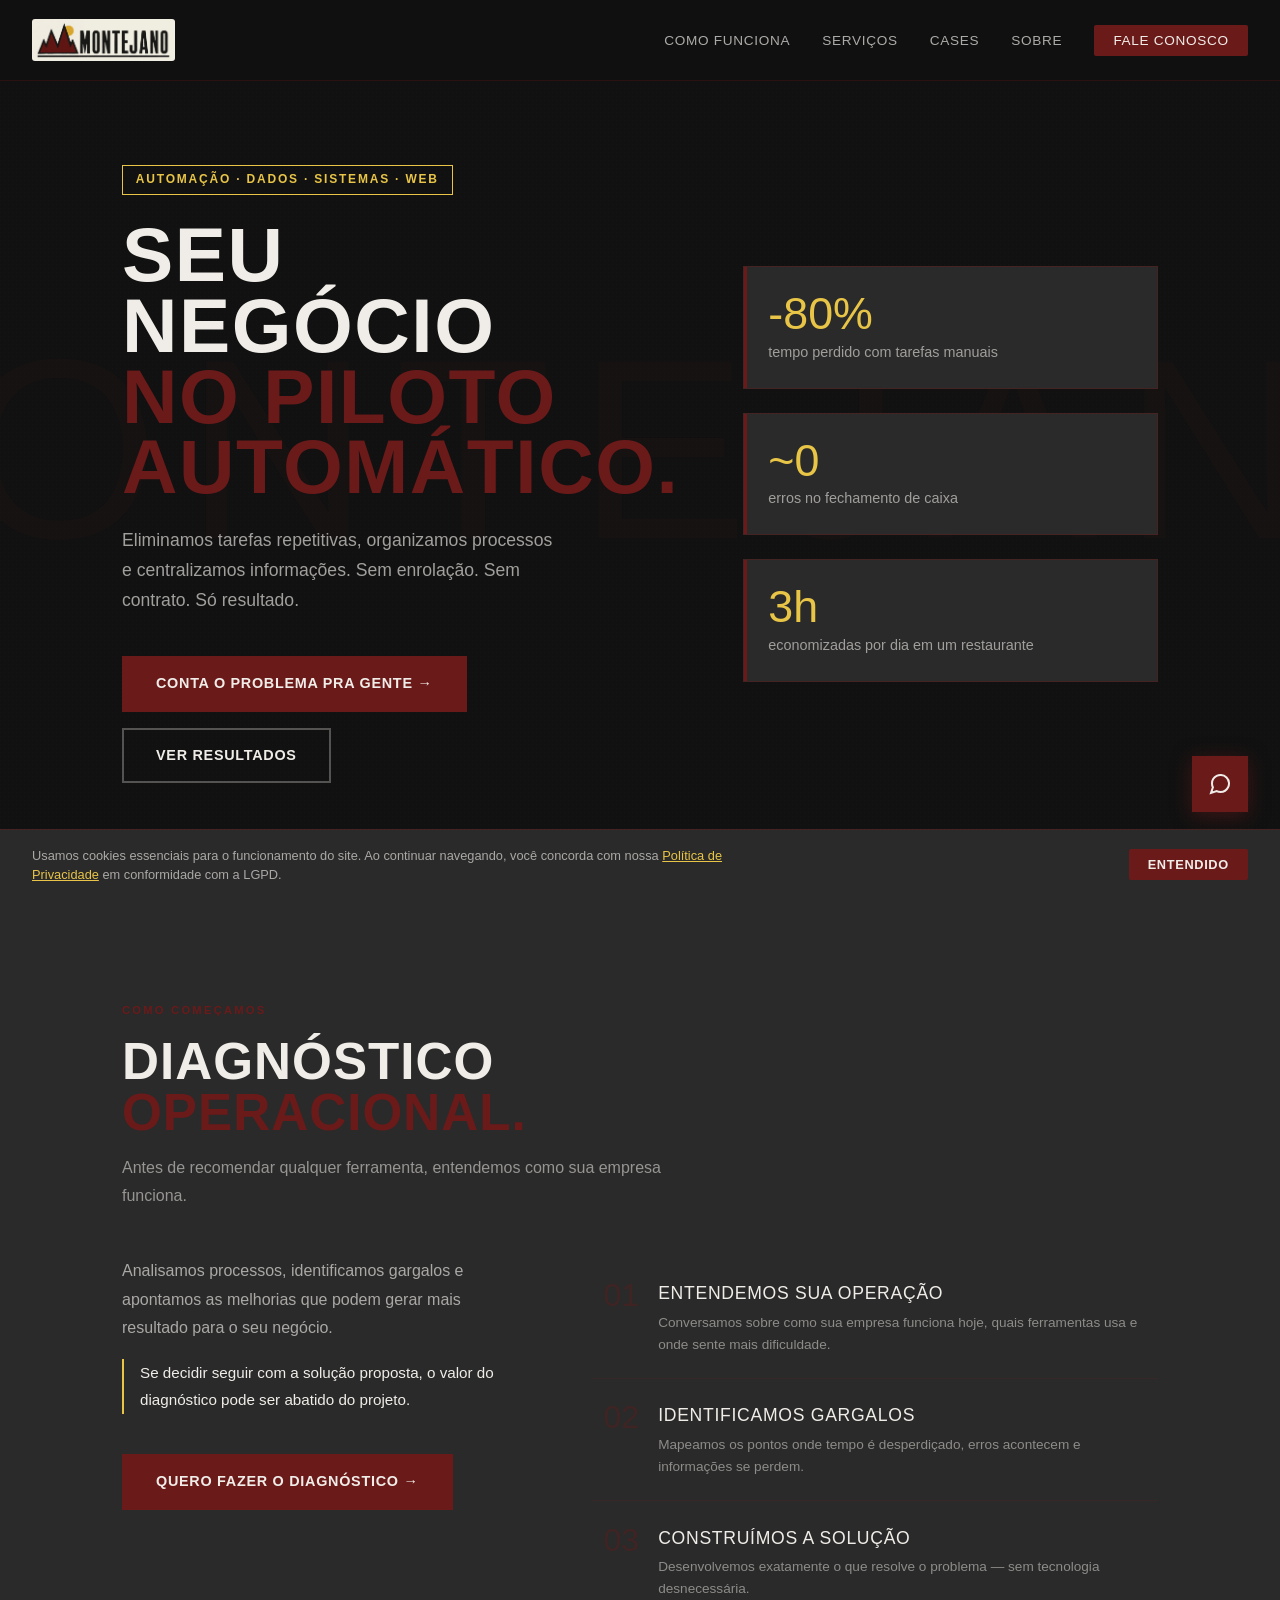
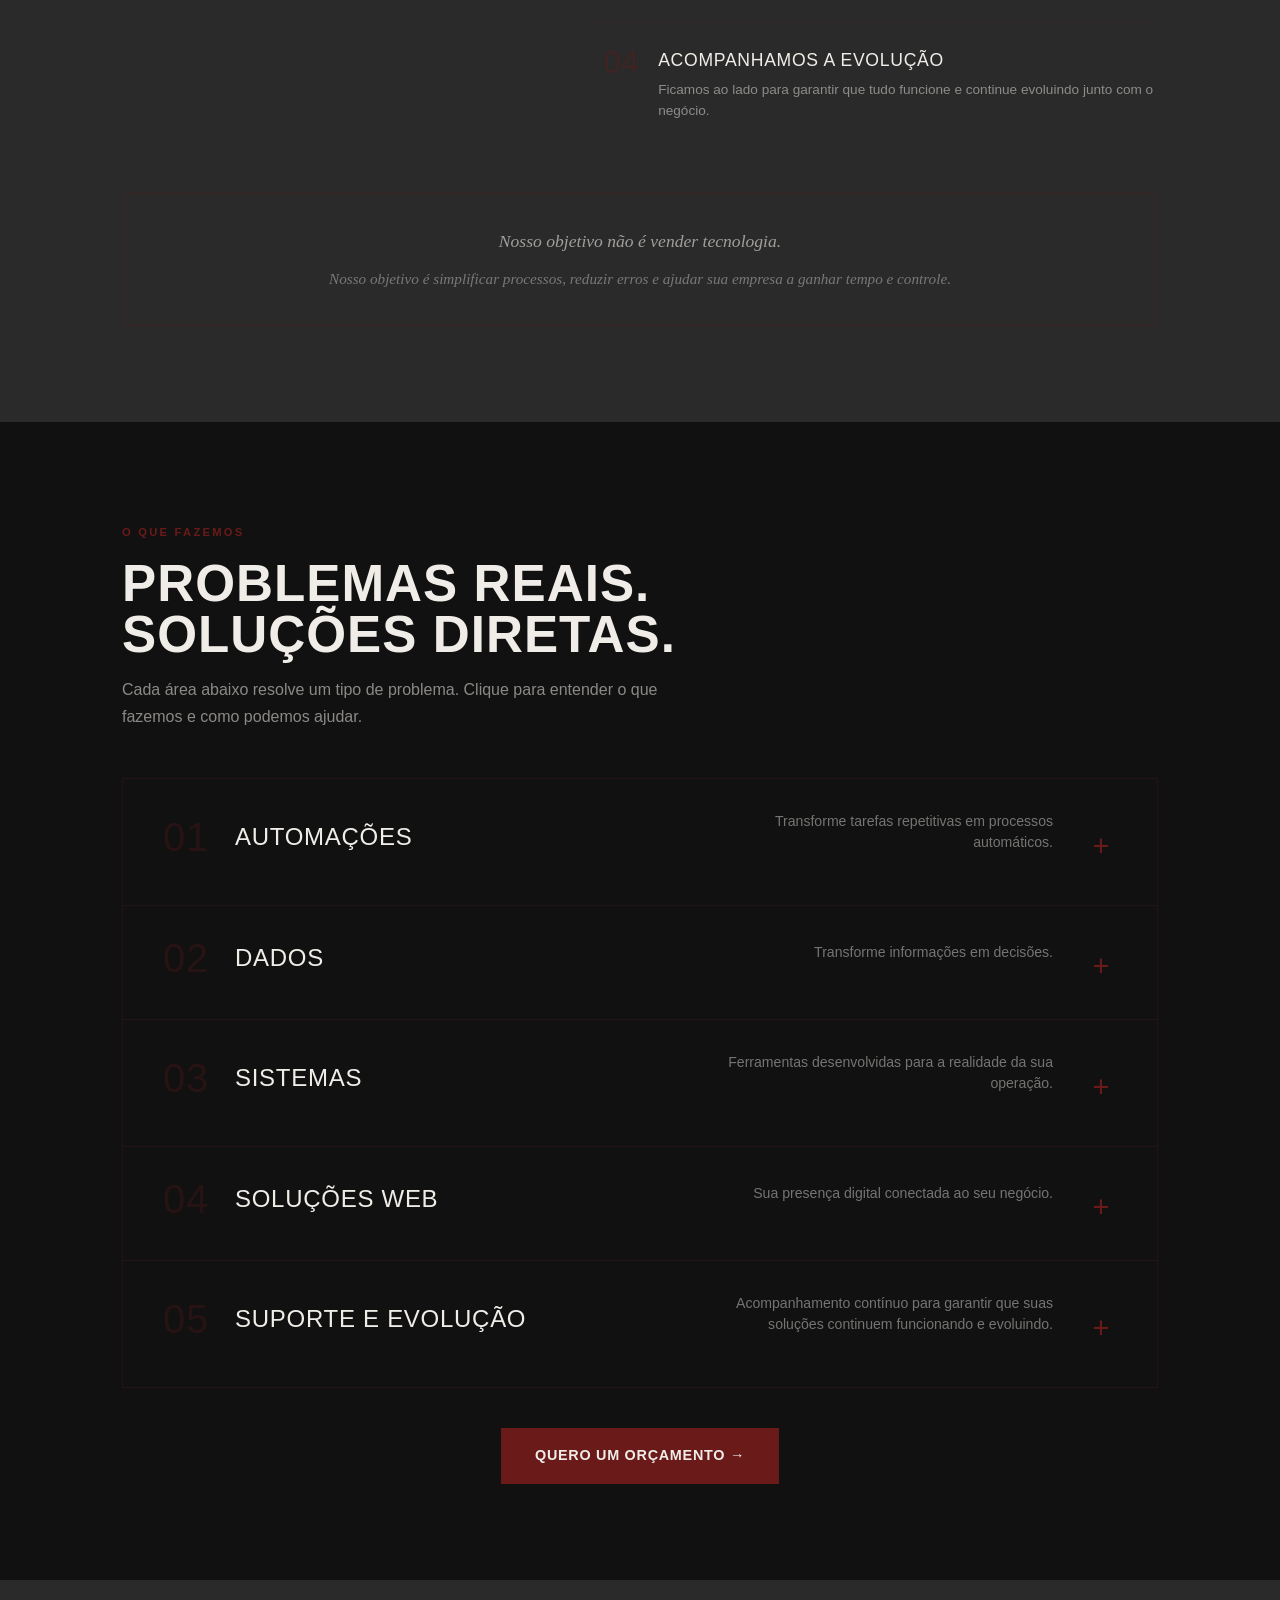
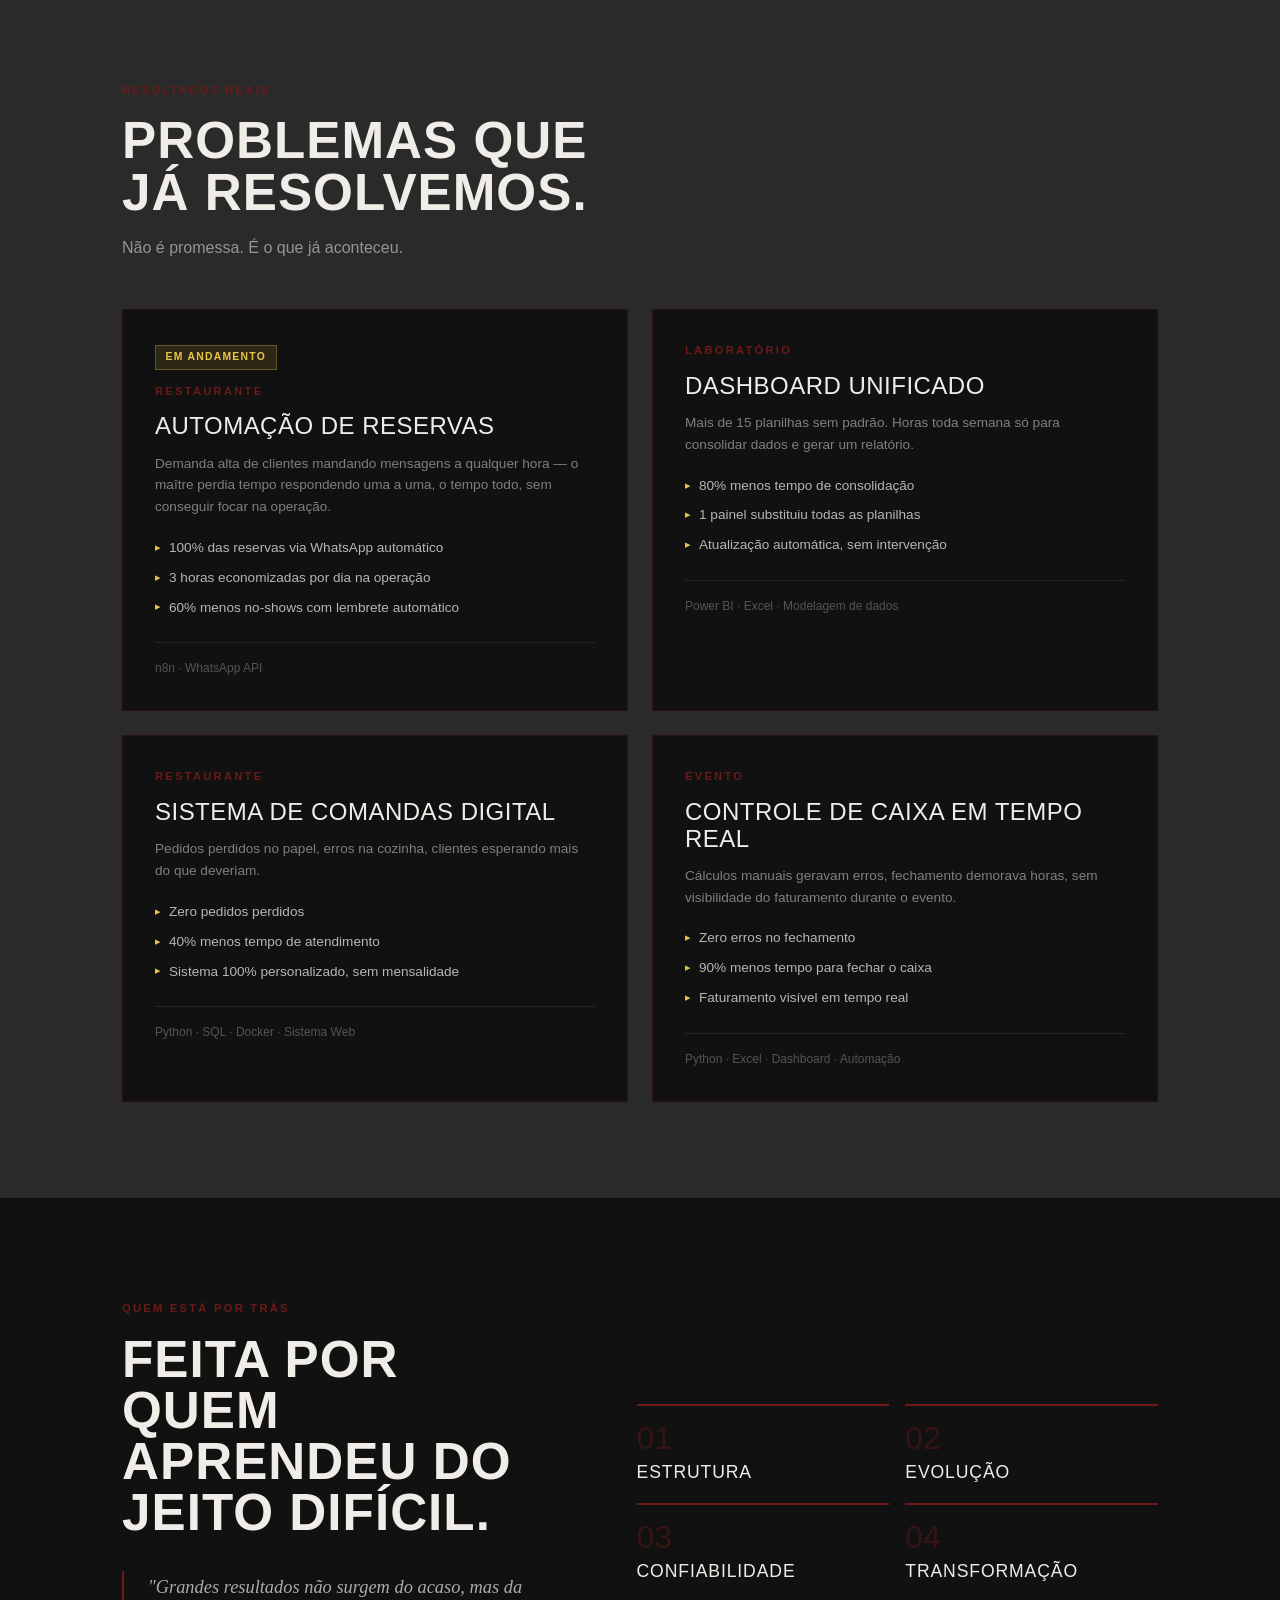
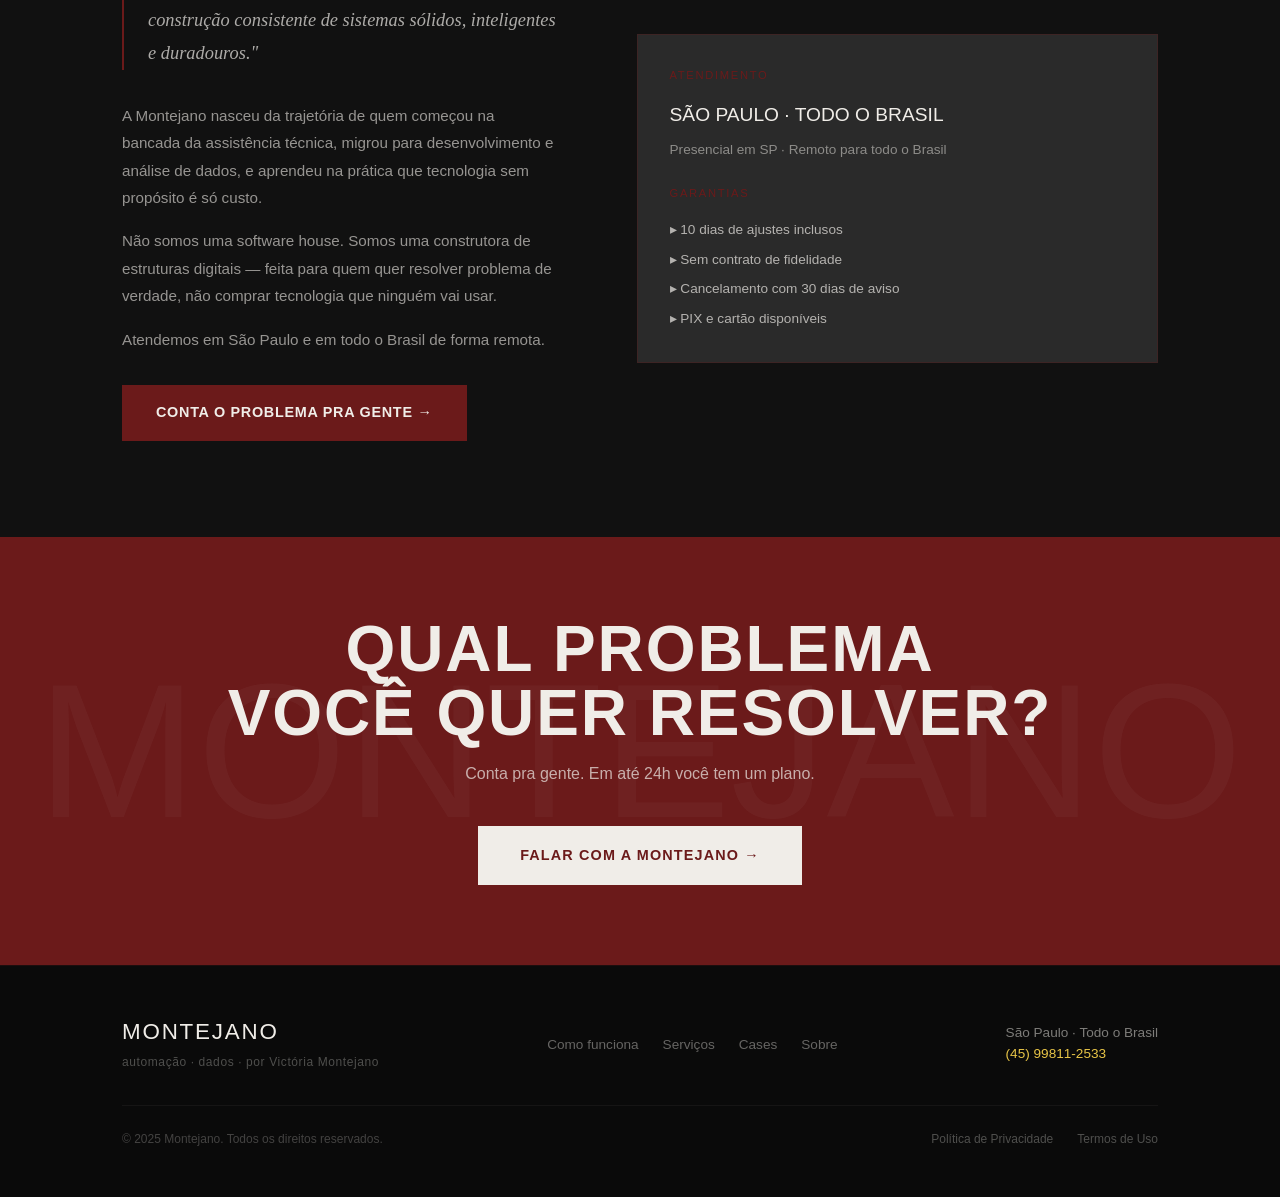
==== index.html @ 0a54cfa1 "Add files via upload" ====
<!DOCTYPE html>
<html lang="pt-BR">
<head>
<meta charset="UTF-8">
<meta name="viewport" content="width=device-width, initial-scale=1.0, maximum-scale=5">
<title>Montejano — Automação · Dados</title>
<meta name="description" content="Transformamos operações confusas em processos simples. Automação, dados e sistemas para pequenas e médias empresas em todo o Brasil.">
<meta name="robots" content="index, follow">
<meta name="theme-color" content="#111111">

<!-- SEGURANÇA: CSP, Headers de segurança via meta (complemento ao servidor) -->
<meta http-equiv="X-Content-Type-Options" content="nosniff">
<meta http-equiv="X-Frame-Options" content="SAMEORIGIN">
<meta http-equiv="Referrer-Policy" content="strict-origin-when-cross-origin">
<meta http-equiv="Permissions-Policy" content="camera=(), microphone=(), geolocation=(), payment=()">
<!-- CSP: permite apenas fontes Google e nenhum script inline externo não autorizado -->
<meta http-equiv="Content-Security-Policy" content="default-src 'self'; script-src 'self' 'unsafe-inline'; style-src 'self' 'unsafe-inline' https://fonts.googleapis.com; font-src https://fonts.gstatic.com; img-src 'self' data:; connect-src 'self' https://wa.me; frame-ancestors 'none';">

<!-- Open Graph -->
<meta property="og:title" content="Montejano — Automação · Dados">
<meta property="og:description" content="Transformamos operações confusas em processos simples. Sem enrolação. Só resultado.">
<meta property="og:type" content="website">
<meta property="og:url" content="https://montejanotecnologias.com.br">

<link rel="preconnect" href="https://fonts.googleapis.com">
<link rel="preconnect" href="https://fonts.gstatic.com" crossorigin>
<link href="https://fonts.googleapis.com/css2?family=Bebas+Neue&family=Playfair+Display:ital@1&family=DM+Sans:wght@300;400;500;600&display=swap" rel="stylesheet">

<style>
  *, *::before, *::after { box-sizing: border-box; margin: 0; padding: 0; }

  :root {
    --preto: #111111;
    --grafite: #2A2A2A;
    --bordo: #6B1A1A;
    --amarelo: #E8C547;
    --offwhite: #F0EDE8;
    --fonte-titulo: 'Bebas Neue', sans-serif;
    --fonte-elegante: 'Playfair Display', serif;
    --fonte-corpo: 'DM Sans', sans-serif;
  }

  html { scroll-behavior: smooth; }

  body {
    background: var(--preto);
    color: var(--offwhite);
    font-family: var(--fonte-corpo);
    font-weight: 400;
    line-height: 1.6;
    overflow-x: hidden;
  }

  body::before {
    content: '';
    position: fixed;
    inset: 0;
    background-image: url("data:image/svg+xml,%3Csvg xmlns='http://www.w3.org/2000/svg' width='4' height='4'%3E%3Crect width='4' height='4' fill='%23111111'/%3E%3Crect x='0' y='0' width='1' height='1' fill='%231a1a1a' opacity='0.4'/%3E%3C/svg%3E");
    pointer-events: none;
    z-index: 0;
  }

  /* ── NAVBAR ── */
  nav {
    position: fixed; top: 0; width: 100%; z-index: 100;
    padding: 1.2rem 2rem;
    display: flex; align-items: center; justify-content: space-between;
    background: rgba(17,17,17,0.95);
    border-bottom: 1px solid rgba(107,26,26,0.3);
    backdrop-filter: blur(8px);
  }

  .nav-logo-wrap {
    display: flex; align-items: center; gap: 0.7rem;
    text-decoration: none;
  }

  /* SVG inline da logo na navbar */
  .nav-logo-img {
    height: 42px; width: auto; flex-shrink: 0;
    border-radius: 3px;
  }

  .nav-logo-txt {
    font-family: var(--fonte-titulo);
    font-size: 1.6rem;
    letter-spacing: 0.08em;
    color: var(--offwhite);
  }

  .nav-links {
    display: flex; gap: 2rem; list-style: none; align-items: center;
  }

  .nav-links a {
    color: rgba(240,237,232,0.7); text-decoration: none;
    font-size: 0.85rem; font-weight: 500;
    letter-spacing: 0.05em; text-transform: uppercase;
    transition: color 0.2s;
  }

  .nav-links a:hover { color: var(--amarelo); }

  .nav-cta {
    background: var(--bordo); color: var(--offwhite) !important;
    padding: 0.5rem 1.2rem; border-radius: 2px;
    transition: background 0.2s !important;
  }

  .nav-cta:hover { background: #8a2020 !important; }

  .hamburger {
    display: none; flex-direction: column; gap: 5px;
    cursor: pointer; background: none; border: none; padding: 4px;
  }

  .hamburger span {
    display: block; width: 24px; height: 2px;
    background: var(--offwhite); transition: 0.3s;
  }

  /* ── MENU MOBILE ── */
  .mobile-menu {
    display: none; position: fixed; inset: 0;
    background: var(--preto); z-index: 99;
    flex-direction: column; align-items: center; justify-content: center; gap: 2.5rem;
  }

  .mobile-menu.aberto { display: flex; }

  .mobile-menu a {
    font-family: var(--fonte-titulo); font-size: 2.5rem;
    letter-spacing: 0.05em; color: var(--offwhite);
    text-decoration: none; transition: color 0.2s;
  }

  .mobile-menu a:hover { color: var(--bordo); }

  .mobile-fechar {
    position: absolute; top: 1.5rem; right: 2rem;
    background: none; border: 2px solid rgba(240,237,232,0.3);
    color: var(--offwhite); font-size: 1.2rem;
    cursor: pointer; width: 40px; height: 40px;
    display: flex; align-items: center; justify-content: center;
    border-radius: 2px; transition: border-color 0.2s;
    font-family: var(--fonte-corpo);
  }

  .mobile-fechar:hover { border-color: var(--bordo); color: var(--bordo); }

  /* ── GERAL ── */
  section { position: relative; z-index: 1; }

  .container { max-width: 1100px; margin: 0 auto; padding: 0 2rem; }

  .secao { padding: 6rem 0; }

  .secao-tag {
    display: inline-block; font-size: 0.7rem; font-weight: 600;
    letter-spacing: 0.2em; text-transform: uppercase;
    color: var(--bordo); margin-bottom: 1rem;
  }

  .secao-titulo {
    font-family: var(--fonte-titulo);
    font-size: clamp(2.2rem, 4vw, 3.5rem);
    line-height: 1.0; letter-spacing: 0.02em;
    margin-bottom: 1rem; color: var(--offwhite);
  }

  .secao-subtitulo {
    font-size: 1rem; color: rgba(240,237,232,0.55);
    font-weight: 300; max-width: 540px;
    line-height: 1.7; margin-bottom: 3rem;
  }

  /* ── HERO ── */
  #hero {
    min-height: 100vh; display: flex; align-items: center;
    padding: 8rem 0 5rem; position: relative; overflow: hidden;
  }

  .hero-bg-text {
    position: absolute; top: 50%; left: 50%;
    transform: translate(-50%, -50%);
    font-family: var(--fonte-titulo);
    font-size: clamp(8rem, 20vw, 18rem);
    color: rgba(107,26,26,0.06);
    letter-spacing: 0.1em; white-space: nowrap;
    pointer-events: none; user-select: none;
  }

  .hero-inner {
    display: grid; grid-template-columns: 1fr 1fr;
    gap: 4rem; align-items: center;
  }

  .hero-tag {
    display: inline-block; font-size: 0.75rem; font-weight: 600;
    letter-spacing: 0.15em; text-transform: uppercase;
    color: var(--amarelo); border: 1px solid var(--amarelo);
    padding: 0.3rem 0.8rem; margin-bottom: 1.5rem;
  }

  .hero-titulo {
    font-family: var(--fonte-titulo);
    font-size: clamp(3rem, 6vw, 5.5rem);
    line-height: 0.92;
    letter-spacing: 0.02em; color: var(--offwhite);
    margin-bottom: 1.5rem;
  }

  .hero-titulo em {
    font-style: normal; color: var(--bordo); display: block;
    line-height: 0.92;
  }

  .hero-subtitulo {
    font-size: 1.1rem; color: rgba(240,237,232,0.65);
    font-weight: 300; line-height: 1.7;
    margin-bottom: 2.5rem; max-width: 440px;
  }

  .hero-btns { display: flex; gap: 1rem; flex-wrap: wrap; }

  .btn-primario {
    display: inline-block; background: var(--bordo);
    color: var(--offwhite); padding: 0.9rem 2rem;
    font-family: var(--fonte-corpo); font-weight: 600;
    font-size: 0.9rem; letter-spacing: 0.05em;
    text-transform: uppercase; text-decoration: none;
    border: 2px solid var(--bordo); cursor: pointer; transition: all 0.2s;
  }

  .btn-primario:hover { background: transparent; color: var(--bordo); }

  .btn-secundario {
    display: inline-block; background: transparent;
    color: var(--offwhite); padding: 0.9rem 2rem;
    font-family: var(--fonte-corpo); font-weight: 600;
    font-size: 0.9rem; letter-spacing: 0.05em;
    text-transform: uppercase; text-decoration: none;
    border: 2px solid rgba(240,237,232,0.3); cursor: pointer; transition: all 0.2s;
  }

  .btn-secundario:hover { border-color: var(--offwhite); }

  .hero-stats { display: flex; flex-direction: column; gap: 1.5rem; }

  .stat-card {
    background: var(--grafite);
    border: 1px solid rgba(107,26,26,0.4);
    padding: 1.5rem; position: relative; overflow: hidden;
  }

  .stat-card::before {
    content: ''; position: absolute; top: 0; left: 0;
    width: 3px; height: 100%; background: var(--bordo);
  }

  .stat-numero {
    font-family: var(--fonte-titulo); font-size: 2.8rem;
    line-height: 1; color: var(--amarelo); margin-bottom: 0.3rem;
  }

  .stat-desc { font-size: 0.9rem; color: rgba(240,237,232,0.6); font-weight: 300; }

  /* ── COMO FUNCIONA ── */
  #como-funciona { background: var(--grafite); }

  .passos {
    display: grid; grid-template-columns: repeat(3, 1fr);
    gap: 0; margin-top: 3rem;
  }

  .passo {
    padding: 2.5rem 2rem;
    border-right: 1px solid rgba(107,26,26,0.3);
    position: relative;
  }

  .passo:last-child { border-right: none; }

  .passo-num {
    font-family: var(--fonte-titulo); font-size: 5rem;
    line-height: 1; color: rgba(107,26,26,0.2);
    position: absolute; top: 1.5rem; right: 1.5rem;
  }

  .passo-titulo {
    font-family: var(--fonte-titulo); font-size: 1.6rem;
    letter-spacing: 0.03em; color: var(--offwhite);
    margin-bottom: 0.8rem; margin-top: 1rem;
  }

  .passo-desc { font-size: 0.9rem; color: rgba(240,237,232,0.55); font-weight: 300; line-height: 1.7; }

  .passo-icone {
    width: 40px; height: 40px; background: var(--bordo);
    display: flex; align-items: center; justify-content: center; margin-bottom: 1rem;
  }

  .passo-icone svg { width: 20px; height: 20px; fill: none; stroke: var(--offwhite); stroke-width: 2; }

  /* ── SERVIÇOS COM EXPANSÃO ── */
  #servicos { background: var(--preto); }

  .servicos-grid {
    display: grid; grid-template-columns: repeat(auto-fit, minmax(300px, 1fr));
    gap: 1px; background: rgba(107,26,26,0.2); margin-top: 3rem;
  }

  .servico-card {
    background: var(--preto); padding: 2rem 2rem 2rem 2rem;
    cursor: pointer; position: relative;
    transition: background 0.2s;
    border-bottom: 1px solid rgba(107,26,26,0.2);
  }

  .servico-card:hover { background: var(--grafite); }
  .servico-card.aberto { background: var(--grafite); }

  .servico-header { display: flex; justify-content: space-between; align-items: flex-start; gap: 1rem; }

  .servico-num {
    font-family: var(--fonte-titulo);
    font-size: 3.5rem;
    line-height: 1;
    color: rgba(107,26,26,0.25);
    margin-bottom: 0.6rem;
    letter-spacing: 0.02em;
  }

  .servico-nome {
    font-family: var(--fonte-titulo); font-size: 1.4rem;
    letter-spacing: 0.03em; color: var(--offwhite); margin-bottom: 0.6rem;
  }

  .servico-desc-curta {
    font-size: 0.88rem; color: rgba(240,237,232,0.5);
    font-weight: 300; line-height: 1.7; margin-bottom: 1.2rem;
  }

  .servico-preco {
    font-size: 0.75rem; color: var(--amarelo);
    font-weight: 600; letter-spacing: 0.08em;
    font-family: var(--fonte-titulo);
  }

  .servico-seta {
    font-size: 1.6rem; color: var(--bordo);
    transition: transform 0.3s;
    margin-left: 1rem; flex-shrink: 0;
    font-family: var(--fonte-titulo);
    line-height: 1;
    margin-top: 0.5rem;
  }

  .servico-card.aberto .servico-seta { transform: rotate(45deg); }

  .servico-detalhe {
    max-height: 0; overflow: hidden;
    transition: max-height 0.4s ease, opacity 0.3s ease;
    opacity: 0;
  }

  .servico-card.aberto .servico-detalhe { max-height: 500px; opacity: 1; }

  .servico-detalhe-inner {
    border-top: 1px solid rgba(107,26,26,0.3);
    margin-top: 1rem; padding-top: 1.2rem;
  }

  .servico-detalhe-titulo {
    font-size: 0.7rem; letter-spacing: 0.15em; text-transform: uppercase;
    color: var(--bordo); margin-bottom: 0.8rem;
  }

  .servico-detalhe-lista { list-style: none; display: flex; flex-direction: column; gap: 0.5rem; }

  .servico-detalhe-lista li {
    font-size: 0.88rem; color: rgba(240,237,232,0.7);
    display: flex; align-items: flex-start; gap: 0.5rem;
  }

  .servico-detalhe-lista li::before { content: '▸'; color: var(--amarelo); font-size: 0.7rem; margin-top: 0.2rem; flex-shrink: 0; }

  .servico-cta {
    display: inline-block; margin-top: 1.2rem;
    font-size: 0.8rem; font-weight: 600; letter-spacing: 0.05em;
    text-transform: uppercase; color: var(--offwhite);
    text-decoration: none; border-bottom: 1px solid var(--bordo);
    padding-bottom: 2px; transition: color 0.2s;
  }

  .servico-cta:hover { color: var(--amarelo); }

  /* ── CASES ── */
  #cases { background: var(--grafite); }

  .cases-grid {
    display: grid; grid-template-columns: repeat(2, 1fr);
    gap: 1.5rem; margin-top: 3rem;
  }

  .case-card {
    background: var(--preto); border: 1px solid rgba(107,26,26,0.25);
    padding: 2rem; position: relative; overflow: hidden; transition: border-color 0.2s;
  }

  .case-card:hover { border-color: var(--bordo); }

  .case-nicho {
    font-size: 0.7rem; font-weight: 600; letter-spacing: 0.2em;
    text-transform: uppercase; color: var(--bordo); margin-bottom: 0.8rem;
  }

  .case-titulo {
    font-family: var(--fonte-titulo); font-size: 1.5rem;
    letter-spacing: 0.02em; color: var(--offwhite);
    margin-bottom: 0.8rem; line-height: 1.1;
  }

  .case-problema { font-size: 0.85rem; color: rgba(240,237,232,0.5); font-weight: 300; margin-bottom: 1.2rem; line-height: 1.6; }

  .case-resultados { display: flex; flex-direction: column; gap: 0.5rem; }

  .case-resultado {
    font-size: 0.85rem; color: rgba(240,237,232,0.75);
    display: flex; align-items: center; gap: 0.5rem;
  }

  .case-resultado::before { content: '▸'; color: var(--amarelo); font-size: 0.7rem; }

  .case-stack {
    margin-top: 1.5rem; padding-top: 1rem;
    border-top: 1px solid rgba(240,237,232,0.08);
    font-size: 0.75rem; color: rgba(240,237,232,0.3); font-weight: 300;
  }

  .case-em-andamento {
    display: inline-block; font-size: 0.65rem; font-weight: 600;
    letter-spacing: 0.12em; text-transform: uppercase;
    background: rgba(232,197,71,0.12); color: var(--amarelo);
    border: 1px solid rgba(232,197,71,0.3);
    padding: 0.2rem 0.6rem; margin-bottom: 0.8rem;
  }

  /* ── SOBRE ── */
  #sobre { background: var(--preto); }

  .sobre-inner {
    display: grid; grid-template-columns: 1fr 1.2fr;
    gap: 5rem; align-items: center;
  }

  .sobre-manifesto {
    font-family: var(--fonte-elegante); font-style: italic;
    font-size: 1.15rem; color: rgba(240,237,232,0.7); line-height: 1.8;
    border-left: 2px solid var(--bordo); padding-left: 1.5rem; margin: 2rem 0;
  }

  .sobre-texto { font-size: 0.95rem; color: rgba(240,237,232,0.6); line-height: 1.8; font-weight: 300; margin-bottom: 1rem; }

  .pilares { display: grid; grid-template-columns: 1fr 1fr; gap: 1rem; margin-top: 2rem; }

  .pilar { border-top: 2px solid var(--bordo); padding-top: 1rem; }

  .pilar-num { font-family: var(--fonte-titulo); font-size: 2rem; color: rgba(107,26,26,0.4); line-height: 1; margin-bottom: 0.3rem; }

  .pilar-nome { font-family: var(--fonte-titulo); font-size: 1.1rem; letter-spacing: 0.05em; color: var(--offwhite); }

  /* ── CTA ── */
  #cta {
    background: var(--bordo); padding: 5rem 0; text-align: center;
    position: relative; overflow: hidden;
  }

  #cta::before {
    content: 'MONTEJANO'; position: absolute; top: 50%; left: 50%;
    transform: translate(-50%,-50%);
    font-family: var(--fonte-titulo); font-size: clamp(5rem, 15vw, 12rem);
    color: rgba(240,237,232,0.04); white-space: nowrap; pointer-events: none;
  }

  .cta-titulo {
    font-family: var(--fonte-titulo); font-size: clamp(2.5rem, 5vw, 4rem);
    line-height: 1.0; letter-spacing: 0.03em;
    margin-bottom: 1rem; color: var(--offwhite); position: relative; z-index: 1;
  }

  .cta-subtitulo {
    font-size: 1rem; color: rgba(240,237,232,0.7); font-weight: 300;
    margin-bottom: 2.5rem; position: relative; z-index: 1;
  }

  .cta-btn {
    display: inline-block; background: var(--offwhite); color: var(--bordo);
    padding: 1rem 2.5rem; font-family: var(--fonte-corpo); font-weight: 700;
    font-size: 0.9rem; letter-spacing: 0.08em; text-transform: uppercase;
    text-decoration: none; border: 2px solid var(--offwhite); transition: all 0.2s;
    position: relative; z-index: 1;
  }

  .cta-btn:hover { background: transparent; color: var(--offwhite); }

  /* ── LGPD BANNER ── */
  .lgpd-banner {
    position: fixed; bottom: 0; left: 0; width: 100%; z-index: 300;
    background: var(--grafite); border-top: 1px solid rgba(107,26,26,0.4);
    padding: 1rem 2rem; display: flex; align-items: center;
    justify-content: space-between; gap: 1rem; flex-wrap: wrap;
  }

  .lgpd-texto { font-size: 0.8rem; color: rgba(240,237,232,0.65); max-width: 700px; line-height: 1.5; }

  .lgpd-texto a { color: var(--amarelo); text-decoration: underline; }

  .lgpd-btn {
    background: var(--bordo); color: var(--offwhite); border: none;
    padding: 0.5rem 1.2rem; font-size: 0.8rem; font-weight: 600;
    letter-spacing: 0.05em; text-transform: uppercase; cursor: pointer;
    white-space: nowrap; border-radius: 2px; transition: background 0.2s;
  }

  .lgpd-btn:hover { background: #8a2020; }

  /* ── FOOTER ── */
  footer {
    background: #0a0a0a; padding: 3rem 0;
    border-top: 1px solid rgba(107,26,26,0.2);
  }

  .footer-inner {
    display: flex; align-items: center; justify-content: space-between;
    flex-wrap: wrap; gap: 1.5rem;
  }

  .footer-logo-wrap { display: flex; align-items: center; gap: 0.5rem; }
  .footer-logo-img { height: 28px; width: auto; opacity: 0.85; }

  .footer-logo { font-family: var(--fonte-titulo); font-size: 1.4rem; letter-spacing: 0.08em; color: var(--offwhite); }
  .footer-logo span { color: var(--bordo); }

  .footer-sub { font-size: 0.75rem; color: rgba(240,237,232,0.3); letter-spacing: 0.05em; margin-top: 0.2rem; }

  .footer-links { display: flex; gap: 1.5rem; list-style: none; }

  .footer-links a { color: rgba(240,237,232,0.4); text-decoration: none; font-size: 0.85rem; transition: color 0.2s; }
  .footer-links a:hover { color: var(--offwhite); }

  .footer-contato { font-size: 0.85rem; color: rgba(240,237,232,0.5); }
  .footer-contato a { color: var(--amarelo); text-decoration: none; }

  .footer-bottom {
    margin-top: 2rem; padding-top: 1.5rem;
    border-top: 1px solid rgba(240,237,232,0.05);
    display: flex; justify-content: space-between; align-items: center;
    flex-wrap: wrap; gap: 1rem;
  }

  .footer-copy { font-size: 0.75rem; color: rgba(240,237,232,0.25); }

  .footer-legal { display: flex; gap: 1.5rem; }
  .footer-legal a { font-size: 0.75rem; color: rgba(240,237,232,0.3); text-decoration: none; transition: color 0.2s; }
  .footer-legal a:hover { color: rgba(240,237,232,0.6); }

  /* ── BOT FLUTUANTE ── */
  .bot-flutuante { position: fixed; bottom: 5.5rem; right: 2rem; z-index: 200; }

  .bot-btn {
    width: 56px; height: 56px; background: var(--bordo); border: none;
    cursor: pointer; display: flex; align-items: center; justify-content: center;
    transition: background 0.2s, transform 0.2s;
    box-shadow: 0 4px 20px rgba(107,26,26,0.5);
  }

  .bot-btn:hover { background: #8a2020; transform: scale(1.05); }
  .bot-btn svg { width: 24px; height: 24px; fill: none; stroke: var(--offwhite); stroke-width: 2; }

  /* ── REVEAL ── */
  .reveal { opacity: 0; transform: translateY(24px); transition: opacity 0.6s ease, transform 0.6s ease; }
  .reveal.visivel { opacity: 1; transform: translateY(0); }

  /* ── RESPONSIVO ── */
  @media (max-width: 768px) {
    .nav-links { display: none; }
    .hamburger { display: flex; }
    .hero-inner { grid-template-columns: 1fr; gap: 3rem; }
    .hero-stats { flex-direction: row; flex-wrap: wrap; }
    .stat-card { flex: 1; min-width: 140px; }
    .passos { grid-template-columns: 1fr; }
    .passo { border-right: none; border-bottom: 1px solid rgba(107,26,26,0.3); }
    .passo:last-child { border-bottom: none; }
    .servicos-grid { grid-template-columns: 1fr; }
    .cases-grid { grid-template-columns: 1fr; }
    .sobre-inner { grid-template-columns: 1fr; gap: 2rem; }
    .footer-inner { flex-direction: column; text-align: center; }
    .footer-links { justify-content: center; }
    .footer-bottom { flex-direction: column; text-align: center; }
    .footer-legal { justify-content: center; }
    .lgpd-banner { flex-direction: column; align-items: flex-start; }
    .bot-flutuante { bottom: 7rem; }
  }

  /* ── DIAGNÓSTICO ── */
  #como-funciona { background: var(--grafite); }

  .diagnostico-box {
    display: grid; grid-template-columns: 1fr 1.4fr;
    gap: 4rem; align-items: start; margin-top: 3rem;
  }

  .diagnostico-texto p {
    font-size: 1rem; color: rgba(240,237,232,0.65);
    font-weight: 300; line-height: 1.8; margin-bottom: 1rem;
  }

  .diagnostico-destaque {
    font-size: 0.95rem !important;
    color: var(--offwhite) !important;
    font-weight: 500 !important;
    border-left: 2px solid var(--amarelo);
    padding-left: 1rem;
  }

  .diagnostico-passos { display: flex; flex-direction: column; gap: 0; }

  .dpasso {
    display: flex; gap: 1.2rem; align-items: flex-start;
    padding: 1.4rem 0;
    border-bottom: 1px solid rgba(107,26,26,0.2);
  }

  .dpasso:last-child { border-bottom: none; }

  .dpasso-num {
    font-family: var(--fonte-titulo); font-size: 2rem;
    color: rgba(107,26,26,0.35); line-height: 1;
    flex-shrink: 0; width: 3rem; text-align: right;
  }

  .dpasso-titulo {
    font-family: var(--fonte-titulo); font-size: 1.1rem;
    letter-spacing: 0.04em; color: var(--offwhite);
    margin-bottom: 0.3rem;
  }

  .dpasso-desc {
    font-size: 0.85rem; color: rgba(240,237,232,0.5);
    font-weight: 300; line-height: 1.6;
  }

  .diagnostico-manifesto {
    margin-top: 3rem; padding: 2rem 2.5rem;
    border: 1px solid rgba(107,26,26,0.3);
    font-family: var(--fonte-elegante); font-style: italic;
    font-size: 1.1rem; color: rgba(240,237,232,0.6);
    line-height: 1.8; text-align: center;
  }

  .diagnostico-manifesto span {
    color: rgba(240,237,232,0.4); font-size: 0.95rem;
    display: block; margin-top: 0.5rem;
  }

  /* SERVIÇOS — layout por área (full width) */
  .servicos-grid {
    display: flex; flex-direction: column; gap: 0;
    margin-top: 3rem; background: transparent;
  }

  .servico-card {
    background: var(--preto); padding: 2rem 2.5rem;
    cursor: pointer; position: relative;
    transition: background 0.2s;
    border: 1px solid rgba(107,26,26,0.2);
    border-top: none;
  }

  .servico-card:first-child { border-top: 1px solid rgba(107,26,26,0.2); }
  .servico-card:hover { background: var(--grafite); }
  .servico-card.aberto { background: var(--grafite); border-color: rgba(107,26,26,0.5); }

  .servico-header {
    display: flex; justify-content: space-between;
    align-items: center; gap: 1rem;
  }

  .servico-header-left { display: flex; align-items: center; gap: 1.5rem; flex: 1; }

  .servico-num {
    font-family: var(--fonte-titulo); font-size: 2.5rem;
    line-height: 1; color: rgba(107,26,26,0.25);
    letter-spacing: 0.02em; flex-shrink: 0; width: 3rem;
  }

  .servico-nome {
    font-family: var(--fonte-titulo); font-size: 1.5rem;
    letter-spacing: 0.03em; color: var(--offwhite);
  }

  .servico-desc-curta {
    font-size: 0.88rem; color: rgba(240,237,232,0.45);
    font-weight: 300; line-height: 1.5; margin-left: auto;
    max-width: 340px; text-align: right;
  }

  .servico-preco {
    font-size: 0.75rem; color: var(--amarelo);
    font-weight: 600; letter-spacing: 0.08em;
    font-family: var(--fonte-titulo); flex-shrink: 0;
    white-space: nowrap;
  }

  .servico-seta {
    font-size: 1.8rem; color: var(--bordo);
    transition: transform 0.3s; flex-shrink: 0;
    font-family: var(--fonte-titulo); line-height: 1;
    width: 2rem; text-align: center;
  }

  .servico-card.aberto .servico-seta { transform: rotate(45deg); }

  .servico-detalhe {
    max-height: 0; overflow: hidden;
    transition: max-height 0.5s ease, opacity 0.3s ease;
    opacity: 0;
  }

  .servico-card.aberto .servico-detalhe { max-height: 800px; opacity: 1; }

  .servico-detalhe-inner {
    border-top: 1px solid rgba(107,26,26,0.2);
    margin-top: 1.2rem; padding-top: 1.5rem;
    display: grid; grid-template-columns: 1fr 1fr;
    gap: 2rem;
  }

  .servico-detalhe-col { display: flex; flex-direction: column; gap: 0.8rem; }

  .servico-detalhe-titulo {
    font-size: 0.7rem; letter-spacing: 0.2em; text-transform: uppercase;
    color: var(--bordo); margin-bottom: 0.3rem;
  }

  .servico-detalhe-lista { list-style: none; display: flex; flex-direction: column; gap: 0.4rem; }

  .servico-detalhe-lista li {
    font-size: 0.88rem; color: rgba(240,237,232,0.65);
    display: flex; align-items: flex-start; gap: 0.5rem; font-weight: 300;
  }

  .servico-detalhe-lista li::before {
    content: '▸'; color: var(--amarelo); font-size: 0.7rem;
    margin-top: 0.2rem; flex-shrink: 0;
  }

  .servico-beneficios-lista li::before { color: var(--bordo) !important; }

  .servico-cta {
    display: inline-block; margin-top: 1rem;
    font-size: 0.8rem; font-weight: 600; letter-spacing: 0.05em;
    text-transform: uppercase; color: var(--offwhite);
    text-decoration: none; border-bottom: 1px solid var(--bordo);
    padding-bottom: 2px; transition: color 0.2s;
    grid-column: 1 / -1;
  }

  .servico-cta:hover { color: var(--amarelo); }

  /* Suporte — 3 planos */
  .planos-grid {
    display: grid; grid-template-columns: repeat(3,1fr);
    gap: 1px; background: rgba(107,26,26,0.2);
    margin-top: 1.5rem;
  }

  .plano-item {
    background: var(--preto); padding: 1.5rem;
  }

  .plano-nome {
    font-family: var(--fonte-titulo); font-size: 1.2rem;
    letter-spacing: 0.05em; color: var(--offwhite);
    margin-bottom: 0.8rem;
  }

  .plano-lista { list-style: none; display: flex; flex-direction: column; gap: 0.4rem; }

  .plano-lista li {
    font-size: 0.82rem; color: rgba(240,237,232,0.55);
    display: flex; align-items: flex-start; gap: 0.5rem; font-weight: 300;
  }

  .plano-lista li::before { content: '—'; color: var(--bordo); flex-shrink: 0; }

  @media (max-width: 768px) {
    .diagnostico-box { grid-template-columns: 1fr; gap: 2rem; }
    .servico-header { flex-wrap: wrap; }
    .servico-desc-curta { max-width: 100%; text-align: left; margin-left: 0; }
    .servico-detalhe-inner { grid-template-columns: 1fr; }
    .planos-grid { grid-template-columns: 1fr; }
  }

</style>
</head>
<body>

<!-- NAV -->
<nav>
  <a href="#" class="nav-logo-wrap" aria-label="Montejano - página inicial">
    <img src="Design_sem_nome_20260601_224707_0000.png" alt="Montejano" class="nav-logo-img">
  </a>
  <ul class="nav-links" role="navigation" aria-label="Menu principal">
    <li><a href="#como-funciona">Como funciona</a></li>
    <li><a href="#servicos">Serviços</a></li>
    <li><a href="#cases">Cases</a></li>
    <li><a href="#sobre">Sobre</a></li>
    <li><a href="https://wa.me/5545998112533" target="_blank" rel="noopener noreferrer" class="nav-cta">Fale conosco</a></li>
  </ul>
  <button class="hamburger" id="hamburger" aria-label="Abrir menu" aria-expanded="false">
    <span></span><span></span><span></span>
  </button>
</nav>

<!-- MENU MOBILE -->
<div class="mobile-menu" id="mobile-menu" role="dialog" aria-modal="true" aria-label="Menu de navegação">
  <button class="mobile-fechar" id="mobile-fechar" aria-label="Fechar menu">✕</button>
  <a href="#como-funciona">Como funciona</a>
  <a href="#servicos">Serviços</a>
  <a href="#cases">Cases</a>
  <a href="#sobre">Sobre</a>
  <a href="https://wa.me/5545998112533" target="_blank" rel="noopener noreferrer" style="color: var(--amarelo);">Fale conosco →</a>
</div>

<!-- HERO -->
<section id="hero">
  <div class="hero-bg-text" aria-hidden="true">MONTEJANO</div>
  <div class="container">
    <div class="hero-inner">
      <div>
        <div class="hero-tag reveal">Automação · Dados · Sistemas · Web</div>
        <h1 class="hero-titulo reveal">
          SEU NEGÓCIO<br>
          <em>NO PILOTO AUTOMÁTICO.</em>
        </h1>
        <p class="hero-subtitulo reveal">
          Eliminamos tarefas repetitivas, organizamos processos e centralizamos informações. Sem enrolação. Sem contrato. Só resultado.
        </p>
        <div class="hero-btns reveal">
          <a href="https://wa.me/5545998112533?text=Oi%2C%20quero%20automatizar%20meu%20neg%C3%B3cio" target="_blank" rel="noopener noreferrer" class="btn-primario">Conta o problema pra gente →</a>
          <a href="#cases" class="btn-secundario">Ver resultados</a>
        </div>
      </div>
      <div class="hero-stats reveal">
        <div class="stat-card">
          <div class="stat-numero">-80%</div>
          <div class="stat-desc">tempo perdido com tarefas manuais</div>
        </div>
        <div class="stat-card">
          <div class="stat-numero">~0</div>
          <div class="stat-desc">erros no fechamento de caixa</div>
        </div>
        <div class="stat-card">
          <div class="stat-numero">3h</div>
          <div class="stat-desc">economizadas por dia em um restaurante</div>
        </div>
      </div>
    </div>
  </div>
</section>

<!-- DIAGNÓSTICO -->
<section id="como-funciona" class="secao">
  <div class="container">
    <span class="secao-tag reveal">Como começamos</span>
    <h2 class="secao-titulo reveal">DIAGNÓSTICO<br><em style="font-style:normal;color:var(--bordo);">OPERACIONAL.</em></h2>
    <p class="secao-subtitulo reveal">Antes de recomendar qualquer ferramenta, entendemos como sua empresa funciona.</p>
    <div class="diagnostico-box reveal">
      <div class="diagnostico-texto">
        <p>Analisamos processos, identificamos gargalos e apontamos as melhorias que podem gerar mais resultado para o seu negócio.</p>
        <p class="diagnostico-destaque">Se decidir seguir com a solução proposta, o valor do diagnóstico pode ser abatido do projeto.</p>
        <a href="https://wa.me/5545998112533?text=Quero%20fazer%20um%20diagn%C3%B3stico%20operacional" target="_blank" rel="noopener noreferrer" class="btn-primario" style="margin-top:1.5rem;display:inline-block;">Quero fazer o diagnóstico →</a>
      </div>
      <div class="diagnostico-passos">
        <div class="dpasso">
          <div class="dpasso-num">01</div>
          <div class="dpasso-info">
            <div class="dpasso-titulo">ENTENDEMOS SUA OPERAÇÃO</div>
            <div class="dpasso-desc">Conversamos sobre como sua empresa funciona hoje, quais ferramentas usa e onde sente mais dificuldade.</div>
          </div>
        </div>
        <div class="dpasso">
          <div class="dpasso-num">02</div>
          <div class="dpasso-info">
            <div class="dpasso-titulo">IDENTIFICAMOS GARGALOS</div>
            <div class="dpasso-desc">Mapeamos os pontos onde tempo é desperdiçado, erros acontecem e informações se perdem.</div>
          </div>
        </div>
        <div class="dpasso">
          <div class="dpasso-num">03</div>
          <div class="dpasso-info">
            <div class="dpasso-titulo">CONSTRUÍMOS A SOLUÇÃO</div>
            <div class="dpasso-desc">Desenvolvemos exatamente o que resolve o problema — sem tecnologia desnecessária.</div>
          </div>
        </div>
        <div class="dpasso">
          <div class="dpasso-num">04</div>
          <div class="dpasso-info">
            <div class="dpasso-titulo">ACOMPANHAMOS A EVOLUÇÃO</div>
            <div class="dpasso-desc">Ficamos ao lado para garantir que tudo funcione e continue evoluindo junto com o negócio.</div>
          </div>
        </div>
      </div>
    </div>
    <div class="diagnostico-manifesto reveal">
      Nosso objetivo não é vender tecnologia.<br>
      <span>Nosso objetivo é simplificar processos, reduzir erros e ajudar sua empresa a ganhar tempo e controle.</span>
    </div>
  </div>
</section>

<!-- SERVIÇOS -->
<section id="servicos" class="secao">
  <div class="container">
    <span class="secao-tag reveal">O que fazemos</span>
    <h2 class="secao-titulo reveal">PROBLEMAS REAIS.<br>SOLUÇÕES DIRETAS.</h2>
    <p class="secao-subtitulo reveal">Cada área abaixo resolve um tipo de problema. Clique para entender o que fazemos e como podemos ajudar.</p>
    <div class="servicos-grid reveal">

      <!-- AUTOMAÇÕES -->
      <div class="servico-card" role="button" tabindex="0" aria-expanded="false">
        <div class="servico-header">
          <div class="servico-header-left">
            <div class="servico-num" aria-hidden="true">01</div>
            <div class="servico-nome">AUTOMAÇÕES</div>
          </div>
          <div class="servico-desc-curta">Transforme tarefas repetitivas em processos automáticos.</div>
          <span class="servico-seta" aria-hidden="true">+</span>
        </div>
        <div class="servico-detalhe">
          <div class="servico-detalhe-inner">
            <div class="servico-detalhe-col">
              <div class="servico-detalhe-titulo">O que fazemos</div>
              <ul class="servico-detalhe-lista">
                <li>Bots para WhatsApp</li>
                <li>Reservas automáticas</li>
                <li>Agendamentos</li>
                <li>Confirmações e lembretes</li>
                <li>Fluxos automatizados</li>
                <li>Integrações entre sistemas</li>
                <li>Notificações automáticas</li>
              </ul>
            </div>
            <div class="servico-detalhe-col">
              <div class="servico-detalhe-titulo">Benefícios</div>
              <ul class="servico-detalhe-lista servico-beneficios-lista">
                <li>Menos trabalho manual</li>
                <li>Menos erros operacionais</li>
                <li>Mais agilidade</li>
                <li>Atendimento mais eficiente</li>
              </ul>
            </div>
            <a href="https://wa.me/5545998112533?text=Quero%20saber%20mais%20sobre%20automa%C3%A7%C3%B5es" target="_blank" rel="noopener noreferrer" class="servico-cta">Falar sobre automação →</a>
          </div>
        </div>
      </div>

      <!-- DADOS -->
      <div class="servico-card" role="button" tabindex="0" aria-expanded="false">
        <div class="servico-header">
          <div class="servico-header-left">
            <div class="servico-num" aria-hidden="true">02</div>
            <div class="servico-nome">DADOS</div>
          </div>
          <div class="servico-desc-curta">Transforme informações em decisões.</div>
          <span class="servico-seta" aria-hidden="true">+</span>
        </div>
        <div class="servico-detalhe">
          <div class="servico-detalhe-inner">
            <div class="servico-detalhe-col">
              <div class="servico-detalhe-titulo">O que fazemos</div>
              <ul class="servico-detalhe-lista">
                <li>Dashboards personalizados</li>
                <li>Relatórios automáticos</li>
                <li>Organização de dados</li>
                <li>Estruturação de informações</li>
                <li>Migração de controles manuais</li>
                <li>Indicadores de desempenho</li>
              </ul>
            </div>
            <div class="servico-detalhe-col">
              <div class="servico-detalhe-titulo">Benefícios</div>
              <ul class="servico-detalhe-lista servico-beneficios-lista">
                <li>Mais controle</li>
                <li>Melhor tomada de decisão</li>
                <li>Visualização clara dos resultados</li>
                <li>Informações centralizadas</li>
              </ul>
            </div>
            <a href="https://wa.me/5545998112533?text=Quero%20saber%20mais%20sobre%20dados%20e%20dashboards" target="_blank" rel="noopener noreferrer" class="servico-cta">Falar sobre dados →</a>
          </div>
        </div>
      </div>

      <!-- SISTEMAS -->
      <div class="servico-card" role="button" tabindex="0" aria-expanded="false">
        <div class="servico-header">
          <div class="servico-header-left">
            <div class="servico-num" aria-hidden="true">03</div>
            <div class="servico-nome">SISTEMAS</div>
          </div>
          <div class="servico-desc-curta">Ferramentas desenvolvidas para a realidade da sua operação.</div>
          <span class="servico-seta" aria-hidden="true">+</span>
        </div>
        <div class="servico-detalhe">
          <div class="servico-detalhe-inner">
            <div class="servico-detalhe-col">
              <div class="servico-detalhe-titulo">O que fazemos</div>
              <ul class="servico-detalhe-lista">
                <li>Controle de caixa</li>
                <li>Controle de estoque</li>
                <li>Gestão de clientes</li>
                <li>Gestão de reservas</li>
                <li>Sistemas personalizados</li>
                <li>Portais internos</li>
                <li>Soluções para eventos</li>
              </ul>
            </div>
            <div class="servico-detalhe-col">
              <div class="servico-detalhe-titulo">Soluções para Eventos</div>
              <ul class="servico-detalhe-lista">
                <li>Caixa para eventos</li>
                <li>Controle de vendas</li>
                <li>Comandas digitais</li>
                <li>Relatórios de fechamento</li>
                <li>Gestão operacional temporária</li>
              </ul>
              <div class="servico-detalhe-titulo" style="margin-top:1rem;">Benefícios</div>
              <ul class="servico-detalhe-lista servico-beneficios-lista">
                <li>Processos organizados</li>
                <li>Operação mais eficiente</li>
                <li>Menos retrabalho</li>
                <li>Mais controle do negócio</li>
              </ul>
            </div>
            <a href="https://wa.me/5545998112533?text=Quero%20saber%20mais%20sobre%20sistemas" target="_blank" rel="noopener noreferrer" class="servico-cta">Falar sobre sistemas →</a>
          </div>
        </div>
      </div>

      <!-- SOLUÇÕES WEB -->
      <div class="servico-card" role="button" tabindex="0" aria-expanded="false">
        <div class="servico-header">
          <div class="servico-header-left">
            <div class="servico-num" aria-hidden="true">04</div>
            <div class="servico-nome">SOLUÇÕES WEB</div>
          </div>
          <div class="servico-desc-curta">Sua presença digital conectada ao seu negócio.</div>
          <span class="servico-seta" aria-hidden="true">+</span>
        </div>
        <div class="servico-detalhe">
          <div class="servico-detalhe-inner">
            <div class="servico-detalhe-col">
              <div class="servico-detalhe-titulo">O que fazemos</div>
              <ul class="servico-detalhe-lista">
                <li>Sites institucionais</li>
                <li>Landing Pages</li>
                <li>Portais Web</li>
                <li>Formulários inteligentes</li>
                <li>Captação de leads</li>
                <li>Integrações com WhatsApp</li>
              </ul>
            </div>
            <div class="servico-detalhe-col">
              <div class="servico-detalhe-titulo">Benefícios</div>
              <ul class="servico-detalhe-lista servico-beneficios-lista">
                <li>Mais credibilidade</li>
                <li>Mais oportunidades de contato</li>
                <li>Presença digital profissional</li>
                <li>Integração com seus processos internos</li>
              </ul>
            </div>
            <a href="https://wa.me/5545998112533?text=Quero%20saber%20mais%20sobre%20solu%C3%A7%C3%B5es%20web" target="_blank" rel="noopener noreferrer" class="servico-cta">Falar sobre presença digital →</a>
          </div>
        </div>
      </div>

      <!-- SUPORTE E EVOLUÇÃO -->
      <div class="servico-card" role="button" tabindex="0" aria-expanded="false">
        <div class="servico-header">
          <div class="servico-header-left">
            <div class="servico-num" aria-hidden="true">05</div>
            <div class="servico-nome">SUPORTE E EVOLUÇÃO</div>
          </div>
          <div class="servico-desc-curta">Acompanhamento contínuo para garantir que suas soluções continuem funcionando e evoluindo.</div>
          <span class="servico-seta" aria-hidden="true">+</span>
        </div>
        <div class="servico-detalhe">
          <div class="servico-detalhe-inner" style="grid-template-columns:1fr;gap:1rem;">
            <div class="planos-grid">
              <div class="plano-item">
                <div class="plano-nome">ESSENCIAL</div>
                <ul class="plano-lista">
                  <li>Suporte básico</li>
                  <li>Correções simples</li>
                  <li>Monitoramento</li>
                </ul>
              </div>
              <div class="plano-item" style="border-left:2px solid var(--bordo);">
                <div class="plano-nome">OPERACIONAL</div>
                <ul class="plano-lista">
                  <li>Ajustes periódicos</li>
                  <li>Atendimento prioritário</li>
                  <li>Melhorias operacionais</li>
                </ul>
              </div>
              <div class="plano-item">
                <div class="plano-nome">PARCEIRO</div>
                <ul class="plano-lista">
                  <li>Evolução contínua</li>
                  <li>Novas automações</li>
                  <li>Reuniões estratégicas</li>
                  <li>Acompanhamento próximo</li>
                </ul>
              </div>
            </div>
            <a href="https://wa.me/5545998112533?text=Quero%20saber%20mais%20sobre%20planos%20de%20suporte" target="_blank" rel="noopener noreferrer" class="servico-cta" style="margin-top:0.5rem;">Falar sobre planos →</a>
          </div>
        </div>
      </div>

    </div>
    <div style="text-align:center; margin-top: 2.5rem;">
      <a href="https://wa.me/5545998112533?text=Quero%20um%20or%C3%A7amento" target="_blank" rel="noopener noreferrer" class="btn-primario reveal">Quero um orçamento →</a>
    </div>
  </div>
</section>

<!-- CASES -->
<section id="cases" class="secao">
  <div class="container">
    <span class="secao-tag reveal">Resultados reais</span>
    <h2 class="secao-titulo reveal">PROBLEMAS QUE<br>JÁ RESOLVEMOS.</h2>
    <p class="secao-subtitulo reveal">Não é promessa. É o que já aconteceu.</p>
    <div class="cases-grid">

      <div class="case-card reveal">
        <div class="case-em-andamento">Em andamento</div>
        <div class="case-nicho">Restaurante</div>
        <div class="case-titulo">AUTOMAÇÃO DE RESERVAS</div>
        <div class="case-problema">Demanda alta de clientes mandando mensagens a qualquer hora — o maître perdia tempo respondendo uma a uma, o tempo todo, sem conseguir focar na operação.</div>
        <div class="case-resultados">
          <div class="case-resultado">100% das reservas via WhatsApp automático</div>
          <div class="case-resultado">3 horas economizadas por dia na operação</div>
          <div class="case-resultado">60% menos no-shows com lembrete automático</div>
        </div>
        <div class="case-stack">n8n · WhatsApp API</div>
      </div>

      <div class="case-card reveal">
        <div class="case-nicho">Laboratório</div>
        <div class="case-titulo">DASHBOARD UNIFICADO</div>
        <div class="case-problema">Mais de 15 planilhas sem padrão. Horas toda semana só para consolidar dados e gerar um relatório.</div>
        <div class="case-resultados">
          <div class="case-resultado">80% menos tempo de consolidação</div>
          <div class="case-resultado">1 painel substituiu todas as planilhas</div>
          <div class="case-resultado">Atualização automática, sem intervenção</div>
        </div>
        <div class="case-stack">Power BI · Excel · Modelagem de dados</div>
      </div>

      <div class="case-card reveal">
        <div class="case-nicho">Restaurante</div>
        <div class="case-titulo">SISTEMA DE COMANDAS DIGITAL</div>
        <div class="case-problema">Pedidos perdidos no papel, erros na cozinha, clientes esperando mais do que deveriam.</div>
        <div class="case-resultados">
          <div class="case-resultado">Zero pedidos perdidos</div>
          <div class="case-resultado">40% menos tempo de atendimento</div>
          <div class="case-resultado">Sistema 100% personalizado, sem mensalidade</div>
        </div>
        <div class="case-stack">Python · SQL · Docker · Sistema Web</div>
      </div>

      <div class="case-card reveal">
        <div class="case-nicho">Evento</div>
        <div class="case-titulo">CONTROLE DE CAIXA EM TEMPO REAL</div>
        <div class="case-problema">Cálculos manuais geravam erros, fechamento demorava horas, sem visibilidade do faturamento durante o evento.</div>
        <div class="case-resultados">
          <div class="case-resultado">Zero erros no fechamento</div>
          <div class="case-resultado">90% menos tempo para fechar o caixa</div>
          <div class="case-resultado">Faturamento visível em tempo real</div>
        </div>
        <div class="case-stack">Python · Excel · Dashboard · Automação</div>
      </div>

    </div>
  </div>
</section>

<!-- SOBRE -->
<section id="sobre" class="secao">
  <div class="container">
    <div class="sobre-inner">
      <div>
        <span class="secao-tag reveal">Quem está por trás</span>
        <h2 class="secao-titulo reveal">FEITA POR QUEM APRENDEU DO JEITO DIFÍCIL.</h2>
        <blockquote class="sobre-manifesto reveal">
          "Grandes resultados não surgem do acaso, mas da construção consistente de sistemas sólidos, inteligentes e duradouros."
        </blockquote>
        <p class="sobre-texto reveal">A Montejano nasceu da trajetória de quem começou na bancada da assistência técnica, migrou para desenvolvimento e análise de dados, e aprendeu na prática que tecnologia sem propósito é só custo.</p>
        <p class="sobre-texto reveal">Não somos uma software house. Somos uma construtora de estruturas digitais — feita para quem quer resolver problema de verdade, não comprar tecnologia que ninguém vai usar.</p>
        <p class="sobre-texto reveal">Atendemos em São Paulo e em todo o Brasil de forma remota.</p>
        <div style="margin-top:2rem;" class="reveal">
          <a href="https://wa.me/5545998112533" target="_blank" rel="noopener noreferrer" class="btn-primario">Conta o problema pra gente →</a>
        </div>
      </div>
      <div>
        <div class="pilares reveal">
          <div class="pilar"><div class="pilar-num">01</div><div class="pilar-nome">ESTRUTURA</div></div>
          <div class="pilar"><div class="pilar-num">02</div><div class="pilar-nome">EVOLUÇÃO</div></div>
          <div class="pilar"><div class="pilar-num">03</div><div class="pilar-nome">CONFIABILIDADE</div></div>
          <div class="pilar"><div class="pilar-num">04</div><div class="pilar-nome">TRANSFORMAÇÃO</div></div>
        </div>
        <div style="margin-top: 3rem; background: var(--grafite); border: 1px solid rgba(107,26,26,0.3); padding: 2rem;" class="reveal">
          <div style="font-size:0.7rem; letter-spacing:0.15em; text-transform:uppercase; color:var(--bordo); margin-bottom:1rem;">Atendimento</div>
          <div style="font-family:var(--fonte-titulo); font-size:1.2rem; color:var(--offwhite); margin-bottom:0.5rem;">SÃO PAULO · TODO O BRASIL</div>
          <div style="font-size:0.85rem; color:rgba(240,237,232,0.5); margin-bottom:1.5rem;">Presencial em SP · Remoto para todo o Brasil</div>
          <div style="font-size:0.7rem; letter-spacing:0.15em; text-transform:uppercase; color:var(--bordo); margin-bottom:1rem;">Garantias</div>
          <div style="display:flex; flex-direction:column; gap:0.5rem;">
            <div style="font-size:0.85rem; color:rgba(240,237,232,0.7);">▸ 10 dias de ajustes inclusos</div>
            <div style="font-size:0.85rem; color:rgba(240,237,232,0.7);">▸ Sem contrato de fidelidade</div>
            <div style="font-size:0.85rem; color:rgba(240,237,232,0.7);">▸ Cancelamento com 30 dias de aviso</div>
            <div style="font-size:0.85rem; color:rgba(240,237,232,0.7);">▸ PIX e cartão disponíveis</div>
          </div>
        </div>
      </div>
    </div>
  </div>
</section>

<!-- CTA -->
<section id="cta">
  <div class="container">
    <h2 class="cta-titulo">QUAL PROBLEMA<br>VOCÊ QUER RESOLVER?</h2>
    <p class="cta-subtitulo">Conta pra gente. Em até 24h você tem um plano.</p>
    <a href="https://wa.me/5545998112533?text=Quero%20resolver%20um%20problema%20na%20minha%20opera%C3%A7%C3%A3o" target="_blank" rel="noopener noreferrer" class="cta-btn">Falar com a Montejano →</a>
  </div>
</section>

<!-- FOOTER -->
<footer>
  <div class="container">
    <div class="footer-inner">
      <div>
        <div class="footer-logo-wrap">
          <div class="footer-logo">MONTEJANO</div>
        </div>
        <div class="footer-sub">automação · dados · por Victória Montejano</div>
      </div>
      <ul class="footer-links">
        <li><a href="#como-funciona">Como funciona</a></li>
        <li><a href="#servicos">Serviços</a></li>
        <li><a href="#cases">Cases</a></li>
        <li><a href="#sobre">Sobre</a></li>
      </ul>
      <div class="footer-contato">
        São Paulo · Todo o Brasil<br>
        <a href="https://wa.me/5545998112533" rel="noopener noreferrer">(45) 99811-2533</a>
      </div>
    </div>
    <div class="footer-bottom">
      <div class="footer-copy">© 2025 Montejano. Todos os direitos reservados.</div>
      <div class="footer-legal">
        <a href="#privacidade">Política de Privacidade</a>
        <a href="#termos">Termos de Uso</a>
      </div>
    </div>
  </div>
</footer>

<!-- BOT FLUTUANTE -->
<div class="bot-flutuante">
  <button class="bot-btn" id="bot-wpp" aria-label="Falar conosco pelo WhatsApp">
    <svg viewBox="0 0 24 24" aria-hidden="true"><path d="M21 11.5a8.38 8.38 0 0 1-.9 3.8 8.5 8.5 0 0 1-7.6 4.7 8.38 8.38 0 0 1-3.8-.9L3 21l1.9-5.7a8.38 8.38 0 0 1-.9-3.8 8.5 8.5 0 0 1 4.7-7.6 8.38 8.38 0 0 1 3.8-.9h.5a8.48 8.48 0 0 1 8 8v.5z"></path></svg>
  </button>
</div>

<!-- LGPD BANNER -->
<div class="lgpd-banner" id="lgpd-banner" role="dialog" aria-label="Aviso de cookies e privacidade" style="display:none;">
  <p class="lgpd-texto">
    Usamos cookies essenciais para o funcionamento do site. Ao continuar navegando, você concorda com nossa
    <a href="#privacidade">Política de Privacidade</a> em conformidade com a LGPD.
  </p>
  <button class="lgpd-btn" id="lgpd-aceitar">Entendido</button>
</div>

<script>
  /* ── SEGURANÇA: sanitização de output (prevenção XSS para conteúdo dinâmico futuro) ── */
  function sanitize(str) {
    const div = document.createElement('div');
    div.textContent = str;
    return div.innerHTML;
  }

  /* ── HONEYPOT: detecta bots ── */
  window._botDetectado = false;
  window.addEventListener('load', function() {
    const hp = document.createElement('input');
    hp.type = 'text';
    hp.name = 'hp_field';
    hp.style.cssText = 'position:absolute;left:-9999px;opacity:0;';
    hp.setAttribute('tabindex', '-1');
    hp.setAttribute('autocomplete', 'off');
    hp.addEventListener('input', function() { window._botDetectado = true; });
    document.body.appendChild(hp);
  });

  /* ── RATE LIMIT: evita spam de cliques em links externos ── */
  var _cliques = {};
  function rateLimit(id, ms) {
    var agora = Date.now();
    if (_cliques[id] && agora - _cliques[id] < ms) return false;
    _cliques[id] = agora;
    return true;
  }

  /* ── OPEN LINK SEGURO: valida URL antes de abrir ── */
  function abrirLinkSeguro(url) {
    if (window._botDetectado) return;
    if (!rateLimit('wpp', 2000)) return;
    var permitidos = ['wa.me', 'api.whatsapp.com'];
    try {
      var u = new URL(url);
      if (permitidos.some(function(d){ return u.hostname === d || u.hostname.endsWith('.' + d); })) {
        window.open(url, '_blank', 'noopener,noreferrer');
      }
    } catch(e) {}
  }

  /* ── BOT FLUTUANTE ── */
  document.getElementById('bot-wpp').addEventListener('click', function() {
    abrirLinkSeguro('https://wa.me/5545998112533?text=Oi%2C%20quero%20saber%20mais%20sobre%20a%20Montejano');
  });

  /* ── HAMBURGER ── */
  var hamburger = document.getElementById('hamburger');
  var mobileMenu = document.getElementById('mobile-menu');
  var mobileFechar = document.getElementById('mobile-fechar');

  function abrirMenu() {
    mobileMenu.classList.add('aberto');
    hamburger.setAttribute('aria-expanded', 'true');
    mobileFechar.focus();
    document.body.style.overflow = 'hidden';
  }

  function fecharMenu() {
    mobileMenu.classList.remove('aberto');
    hamburger.setAttribute('aria-expanded', 'false');
    hamburger.focus();
    document.body.style.overflow = '';
  }

  hamburger.addEventListener('click', abrirMenu);
  mobileFechar.addEventListener('click', fecharMenu);

  /* Fechar ao clicar fora */
  mobileMenu.addEventListener('click', function(e) {
    if (e.target === mobileMenu) fecharMenu();
  });

  /* Fechar com ESC */
  document.addEventListener('keydown', function(e) {
    if (e.key === 'Escape' && mobileMenu.classList.contains('aberto')) fecharMenu();
  });

  mobileMenu.querySelectorAll('a').forEach(function(a) {
    a.addEventListener('click', fecharMenu);
  });

  /* ── SERVIÇOS EXPANSÍVEIS ── */
  document.querySelectorAll('.servico-card').forEach(function(card) {
    function toggle() {
      var aberto = card.classList.contains('aberto');
      /* fecha todos */
      document.querySelectorAll('.servico-card').forEach(function(c) {
        c.classList.remove('aberto');
        c.setAttribute('aria-expanded', 'false');
      });
      /* abre este se estava fechado */
      if (!aberto) {
        card.classList.add('aberto');
        card.setAttribute('aria-expanded', 'true');
      }
    }
    card.addEventListener('click', toggle);
    card.addEventListener('keydown', function(e) {
      if (e.key === 'Enter' || e.key === ' ') { e.preventDefault(); toggle(); }
    });
  });

  /* ── REVEAL ON SCROLL ── */
  var observer = new IntersectionObserver(function(entries) {
    entries.forEach(function(e) {
      if (e.isIntersecting) {
        e.target.classList.add('visivel');
        observer.unobserve(e.target);
      }
    });
  }, { threshold: 0.12 });

  document.querySelectorAll('.reveal').forEach(function(el) { observer.observe(el); });

  /* ── NAVBAR SCROLL ── */
  window.addEventListener('scroll', function() {
    var nav = document.querySelector('nav');
    nav.style.borderBottomColor = window.scrollY > 50
      ? 'rgba(107,26,26,0.6)' : 'rgba(107,26,26,0.3)';
  }, { passive: true });

  /* ── LGPD ── */
  (function() {
    var banner = document.getElementById('lgpd-banner');
    var btn = document.getElementById('lgpd-aceitar');
    try {
      if (!localStorage.getItem('mj_lgpd')) {
        banner.style.display = 'flex';
      }
    } catch(e) { banner.style.display = 'flex'; }
    btn.addEventListener('click', function() {
      try { localStorage.setItem('mj_lgpd', '1'); } catch(e) {}
      banner.style.display = 'none';
    });
  })();
</script>

</body>
</html>
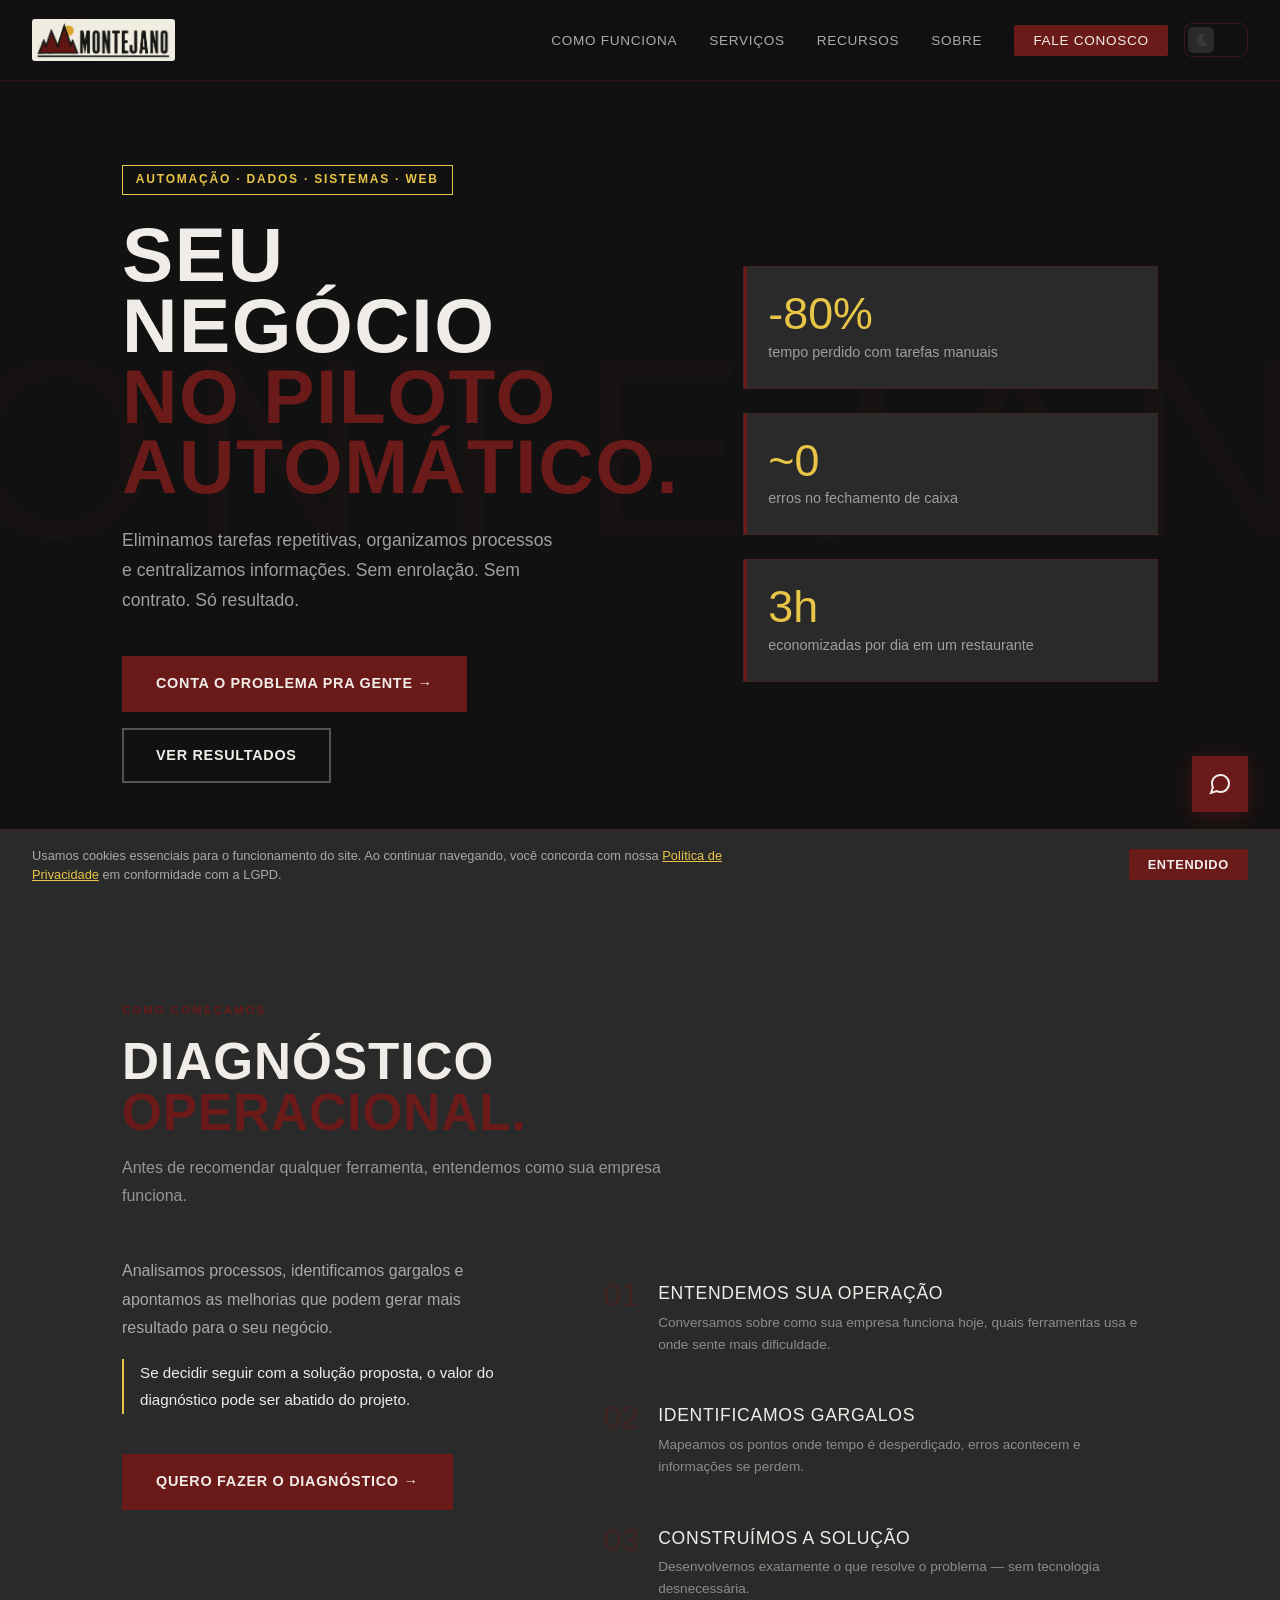
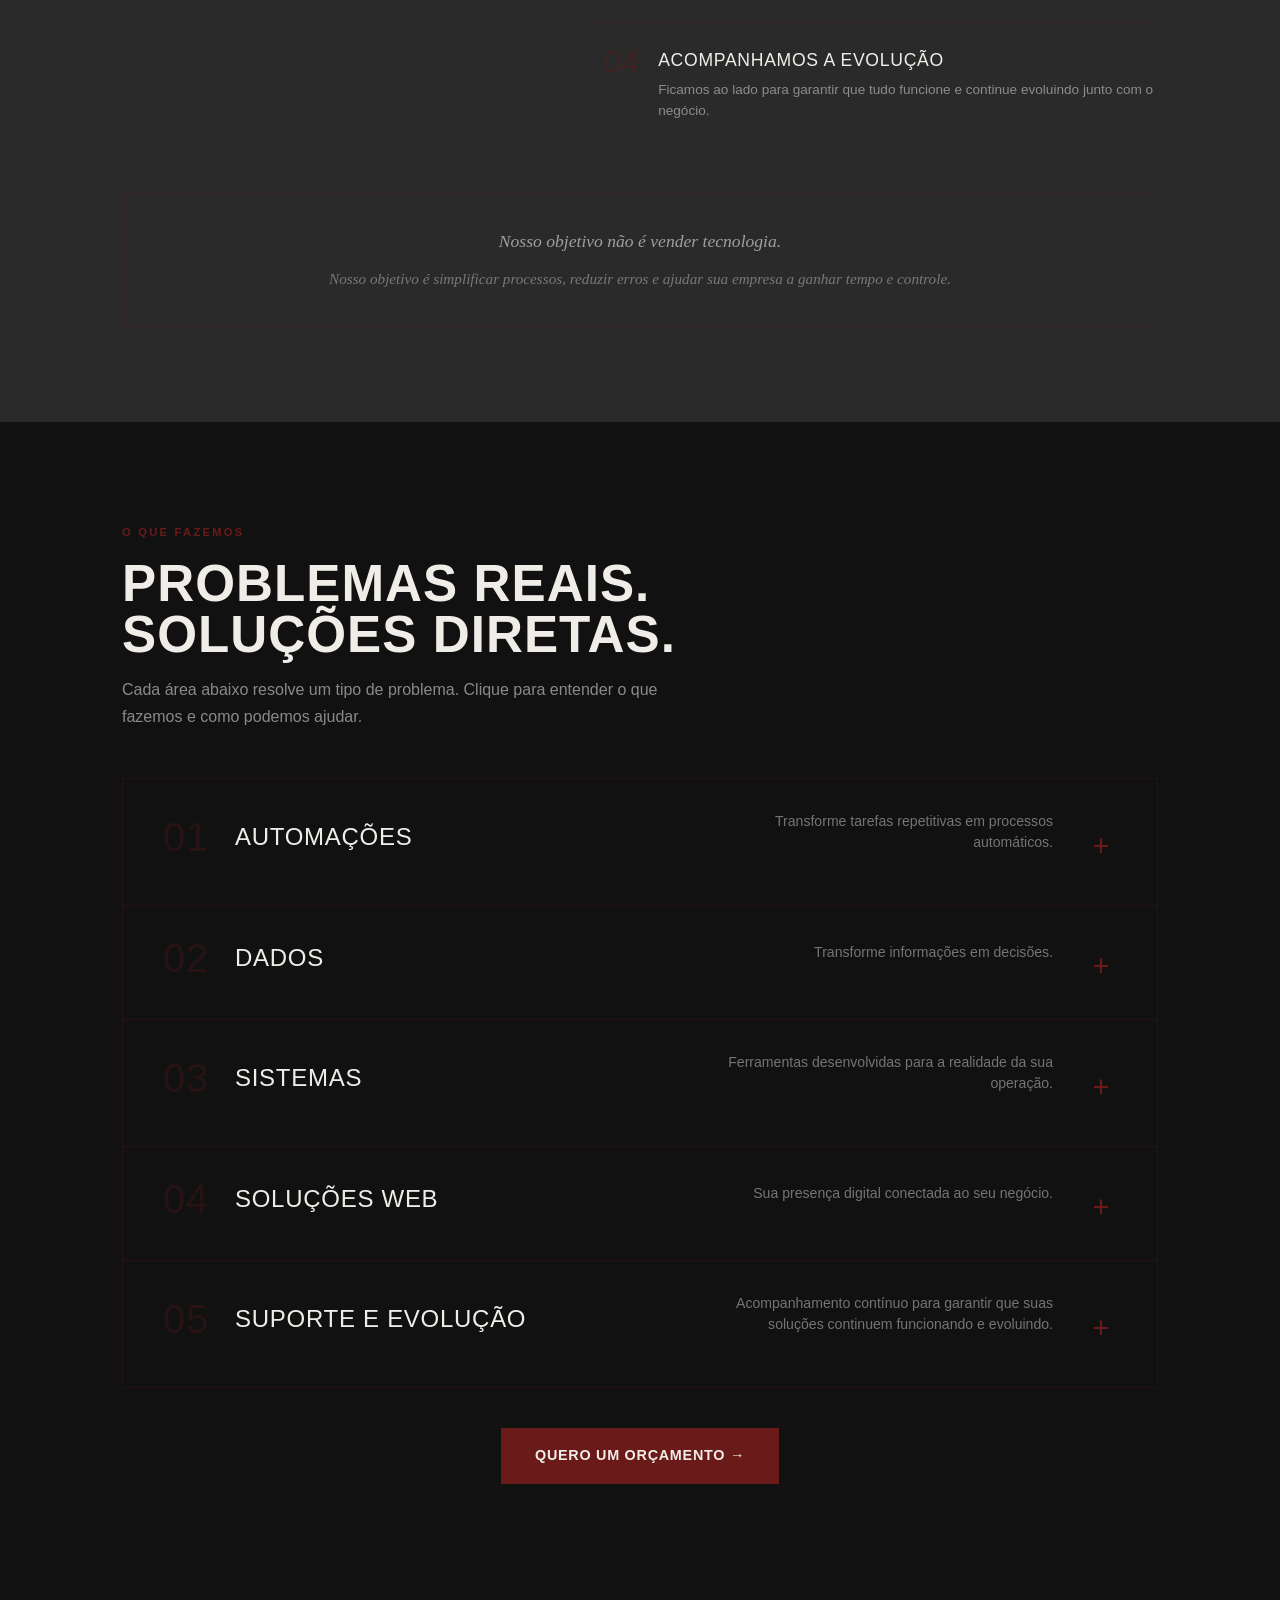
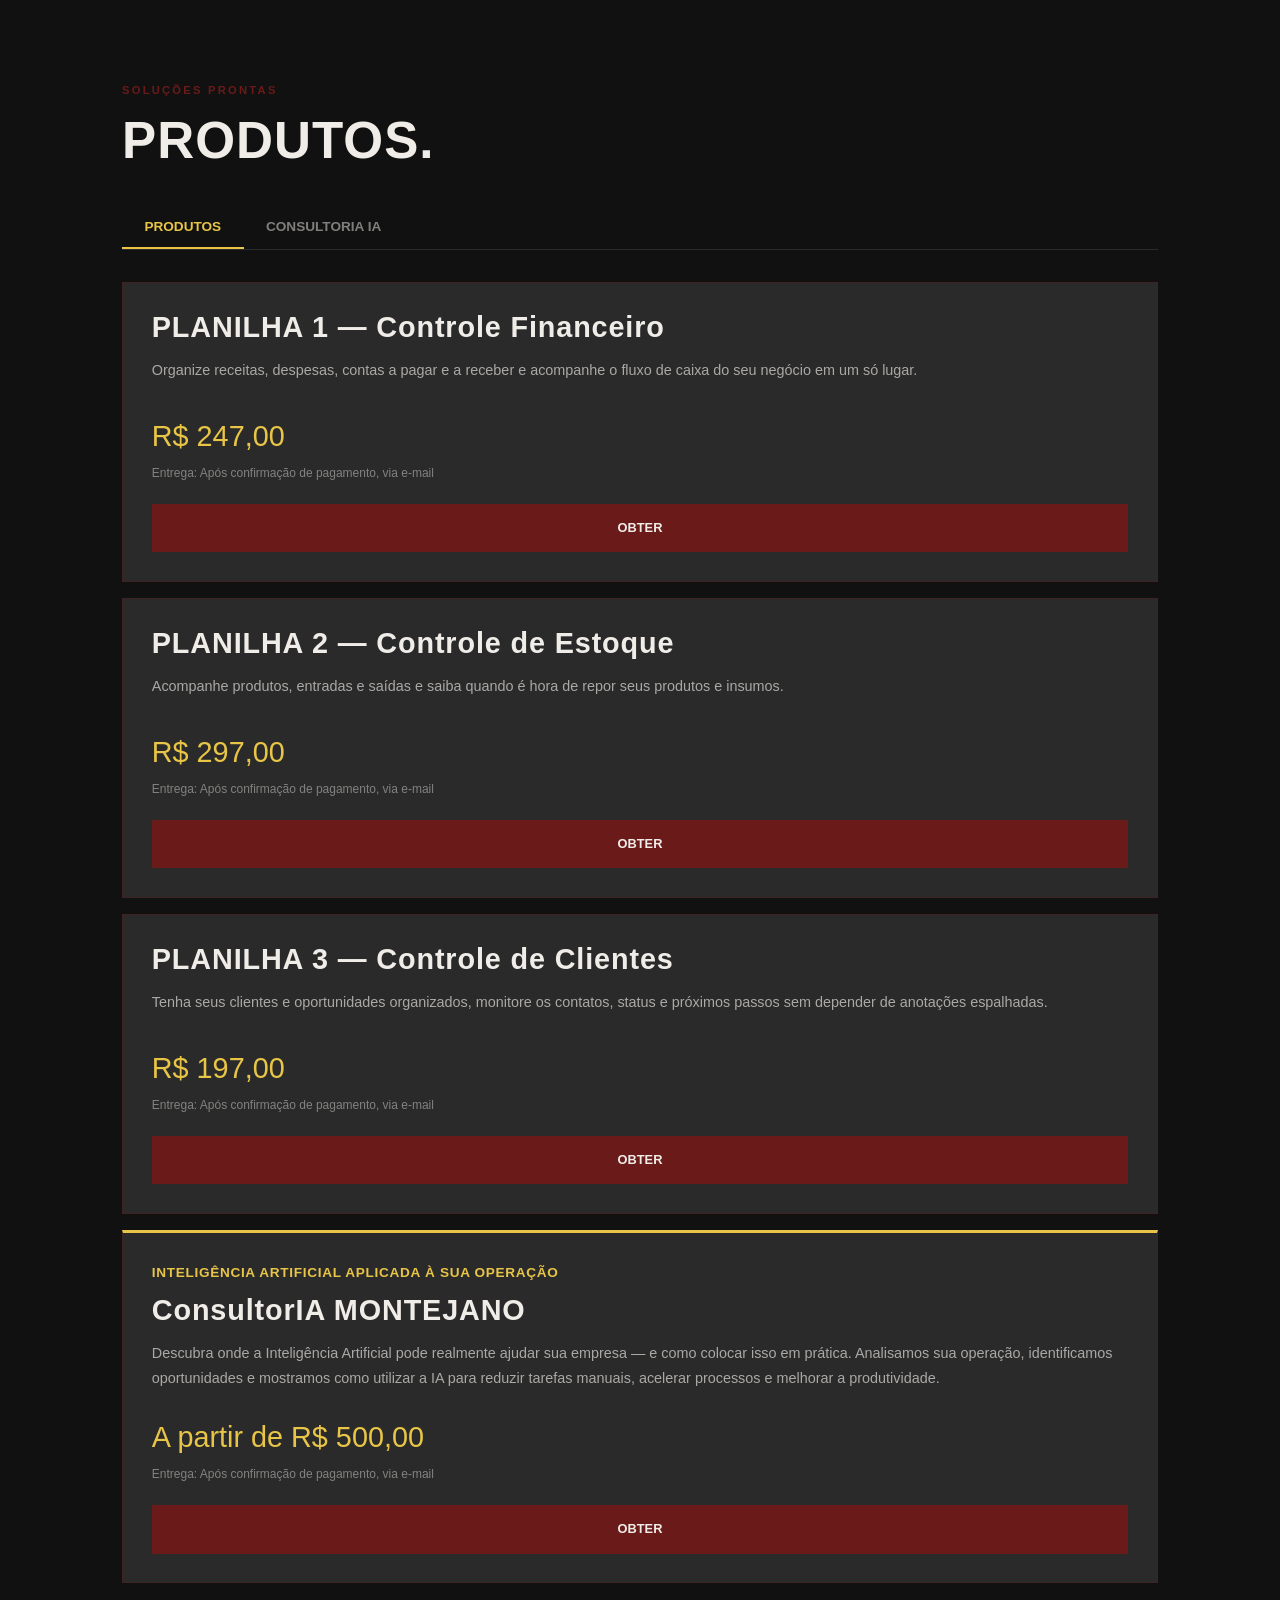
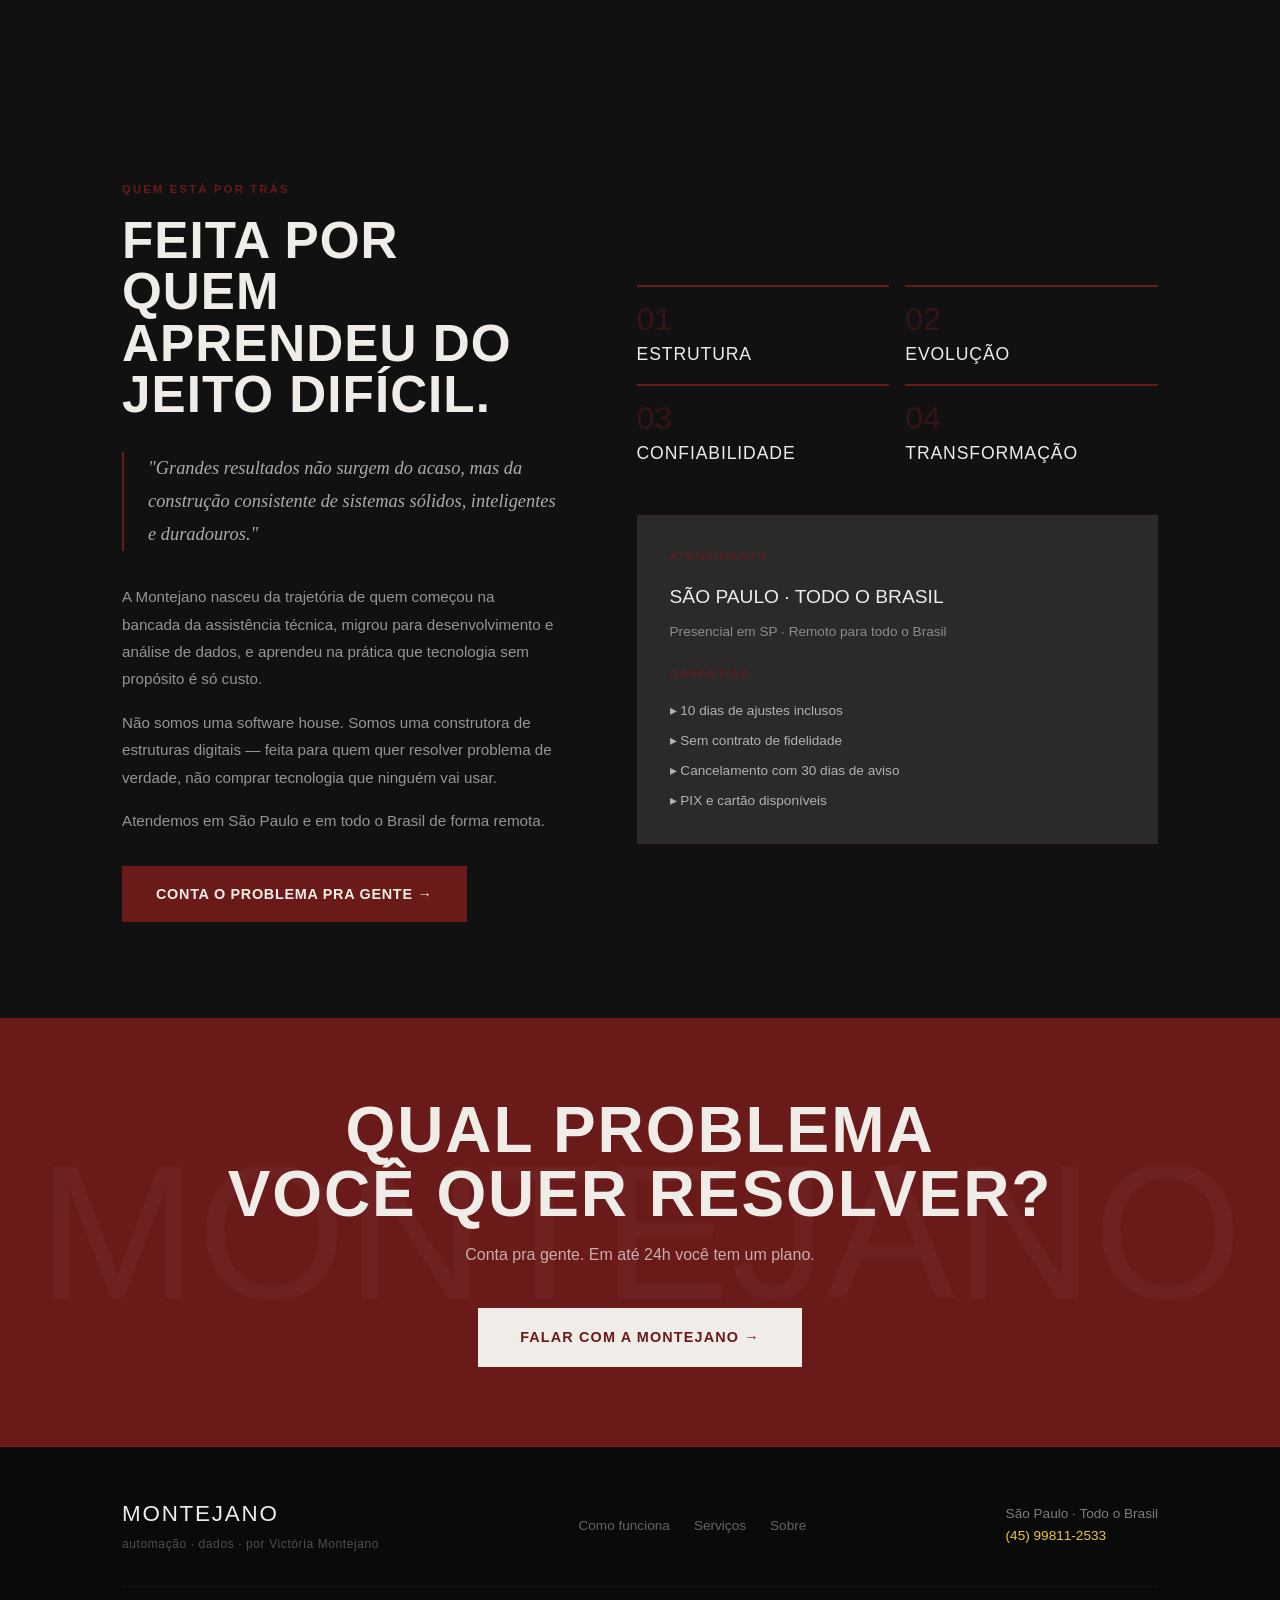
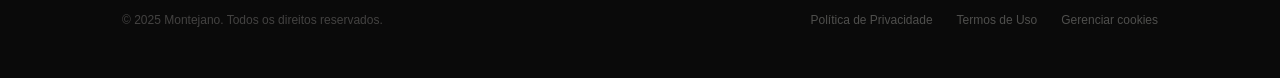
==== commit 02901abd: "Navbar, toggle de tema, produtos e correções de privacidade" ====
--- a/index.html
+++ b/index.html
@@ -7,6 +7,10 @@
 <meta name="description" content="Transformamos operações confusas em processos simples. Automação, dados e sistemas para pequenas e médias empresas em todo o Brasil.">
 <meta name="robots" content="index, follow">
 <meta name="theme-color" content="#111111">
+<link rel="canonical" href="https://montejanotecnologias.com.br">
+
+<link rel="icon" type="image/svg+xml" href="assets/favicon/favicon.svg">
+<link rel="apple-touch-icon" href="assets/favicon/apple-touch-icon.png">
 
 <!-- SEGURANÇA: CSP, Headers de segurança via meta (complemento ao servidor) -->
 <meta http-equiv="X-Content-Type-Options" content="nosniff">
@@ -21,789 +25,16 @@
 <meta property="og:description" content="Transformamos operações confusas em processos simples. Sem enrolação. Só resultado.">
 <meta property="og:type" content="website">
 <meta property="og:url" content="https://montejanotecnologias.com.br">
+<meta property="og:image" content="https://montejanotecnologias.com.br/assets/og/og-image.png">
+<meta property="og:image:width" content="1200">
+<meta property="og:image:height" content="630">
+<meta property="og:locale" content="pt_BR">
 
 <link rel="preconnect" href="https://fonts.googleapis.com">
 <link rel="preconnect" href="https://fonts.gstatic.com" crossorigin>
 <link href="https://fonts.googleapis.com/css2?family=Bebas+Neue&family=Playfair+Display:ital@1&family=DM+Sans:wght@300;400;500;600&display=swap" rel="stylesheet">
 
-<style>
-  *, *::before, *::after { box-sizing: border-box; margin: 0; padding: 0; }
-
-  :root {
-    --preto: #111111;
-    --grafite: #2A2A2A;
-    --bordo: #6B1A1A;
-    --amarelo: #E8C547;
-    --offwhite: #F0EDE8;
-    --fonte-titulo: 'Bebas Neue', sans-serif;
-    --fonte-elegante: 'Playfair Display', serif;
-    --fonte-corpo: 'DM Sans', sans-serif;
-  }
-
-  html { scroll-behavior: smooth; }
-
-  body {
-    background: var(--preto);
-    color: var(--offwhite);
-    font-family: var(--fonte-corpo);
-    font-weight: 400;
-    line-height: 1.6;
-    overflow-x: hidden;
-  }
-
-  body::before {
-    content: '';
-    position: fixed;
-    inset: 0;
-    background-image: url("data:image/svg+xml,%3Csvg xmlns='http://www.w3.org/2000/svg' width='4' height='4'%3E%3Crect width='4' height='4' fill='%23111111'/%3E%3Crect x='0' y='0' width='1' height='1' fill='%231a1a1a' opacity='0.4'/%3E%3C/svg%3E");
-    pointer-events: none;
-    z-index: 0;
-  }
-
-  /* ── NAVBAR ── */
-  nav {
-    position: fixed; top: 0; width: 100%; z-index: 100;
-    padding: 1.2rem 2rem;
-    display: flex; align-items: center; justify-content: space-between;
-    background: rgba(17,17,17,0.95);
-    border-bottom: 1px solid rgba(107,26,26,0.3);
-    backdrop-filter: blur(8px);
-  }
-
-  .nav-logo-wrap {
-    display: flex; align-items: center; gap: 0.7rem;
-    text-decoration: none;
-  }
-
-  /* SVG inline da logo na navbar */
-  .nav-logo-img {
-    height: 42px; width: auto; flex-shrink: 0;
-    border-radius: 3px;
-  }
-
-  .nav-logo-txt {
-    font-family: var(--fonte-titulo);
-    font-size: 1.6rem;
-    letter-spacing: 0.08em;
-    color: var(--offwhite);
-  }
-
-  .nav-links {
-    display: flex; gap: 2rem; list-style: none; align-items: center;
-  }
-
-  .nav-links a {
-    color: rgba(240,237,232,0.7); text-decoration: none;
-    font-size: 0.85rem; font-weight: 500;
-    letter-spacing: 0.05em; text-transform: uppercase;
-    transition: color 0.2s;
-  }
-
-  .nav-links a:hover { color: var(--amarelo); }
-
-  .nav-cta {
-    background: var(--bordo); color: var(--offwhite) !important;
-    padding: 0.5rem 1.2rem; border-radius: 2px;
-    transition: background 0.2s !important;
-  }
-
-  .nav-cta:hover { background: #8a2020 !important; }
-
-  .hamburger {
-    display: none; flex-direction: column; gap: 5px;
-    cursor: pointer; background: none; border: none; padding: 4px;
-  }
-
-  .hamburger span {
-    display: block; width: 24px; height: 2px;
-    background: var(--offwhite); transition: 0.3s;
-  }
-
-  /* ── MENU MOBILE ── */
-  .mobile-menu {
-    display: none; position: fixed; inset: 0;
-    background: var(--preto); z-index: 99;
-    flex-direction: column; align-items: center; justify-content: center; gap: 2.5rem;
-  }
-
-  .mobile-menu.aberto { display: flex; }
-
-  .mobile-menu a {
-    font-family: var(--fonte-titulo); font-size: 2.5rem;
-    letter-spacing: 0.05em; color: var(--offwhite);
-    text-decoration: none; transition: color 0.2s;
-  }
-
-  .mobile-menu a:hover { color: var(--bordo); }
-
-  .mobile-fechar {
-    position: absolute; top: 1.5rem; right: 2rem;
-    background: none; border: 2px solid rgba(240,237,232,0.3);
-    color: var(--offwhite); font-size: 1.2rem;
-    cursor: pointer; width: 40px; height: 40px;
-    display: flex; align-items: center; justify-content: center;
-    border-radius: 2px; transition: border-color 0.2s;
-    font-family: var(--fonte-corpo);
-  }
-
-  .mobile-fechar:hover { border-color: var(--bordo); color: var(--bordo); }
-
-  /* ── GERAL ── */
-  section { position: relative; z-index: 1; }
-
-  .container { max-width: 1100px; margin: 0 auto; padding: 0 2rem; }
-
-  .secao { padding: 6rem 0; }
-
-  .secao-tag {
-    display: inline-block; font-size: 0.7rem; font-weight: 600;
-    letter-spacing: 0.2em; text-transform: uppercase;
-    color: var(--bordo); margin-bottom: 1rem;
-  }
-
-  .secao-titulo {
-    font-family: var(--fonte-titulo);
-    font-size: clamp(2.2rem, 4vw, 3.5rem);
-    line-height: 1.0; letter-spacing: 0.02em;
-    margin-bottom: 1rem; color: var(--offwhite);
-  }
-
-  .secao-subtitulo {
-    font-size: 1rem; color: rgba(240,237,232,0.55);
-    font-weight: 300; max-width: 540px;
-    line-height: 1.7; margin-bottom: 3rem;
-  }
-
-  /* ── HERO ── */
-  #hero {
-    min-height: 100vh; display: flex; align-items: center;
-    padding: 8rem 0 5rem; position: relative; overflow: hidden;
-  }
-
-  .hero-bg-text {
-    position: absolute; top: 50%; left: 50%;
-    transform: translate(-50%, -50%);
-    font-family: var(--fonte-titulo);
-    font-size: clamp(8rem, 20vw, 18rem);
-    color: rgba(107,26,26,0.06);
-    letter-spacing: 0.1em; white-space: nowrap;
-    pointer-events: none; user-select: none;
-  }
-
-  .hero-inner {
-    display: grid; grid-template-columns: 1fr 1fr;
-    gap: 4rem; align-items: center;
-  }
-
-  .hero-tag {
-    display: inline-block; font-size: 0.75rem; font-weight: 600;
-    letter-spacing: 0.15em; text-transform: uppercase;
-    color: var(--amarelo); border: 1px solid var(--amarelo);
-    padding: 0.3rem 0.8rem; margin-bottom: 1.5rem;
-  }
-
-  .hero-titulo {
-    font-family: var(--fonte-titulo);
-    font-size: clamp(3rem, 6vw, 5.5rem);
-    line-height: 0.92;
-    letter-spacing: 0.02em; color: var(--offwhite);
-    margin-bottom: 1.5rem;
-  }
-
-  .hero-titulo em {
-    font-style: normal; color: var(--bordo); display: block;
-    line-height: 0.92;
-  }
-
-  .hero-subtitulo {
-    font-size: 1.1rem; color: rgba(240,237,232,0.65);
-    font-weight: 300; line-height: 1.7;
-    margin-bottom: 2.5rem; max-width: 440px;
-  }
-
-  .hero-btns { display: flex; gap: 1rem; flex-wrap: wrap; }
-
-  .btn-primario {
-    display: inline-block; background: var(--bordo);
-    color: var(--offwhite); padding: 0.9rem 2rem;
-    font-family: var(--fonte-corpo); font-weight: 600;
-    font-size: 0.9rem; letter-spacing: 0.05em;
-    text-transform: uppercase; text-decoration: none;
-    border: 2px solid var(--bordo); cursor: pointer; transition: all 0.2s;
-  }
-
-  .btn-primario:hover { background: transparent; color: var(--bordo); }
-
-  .btn-secundario {
-    display: inline-block; background: transparent;
-    color: var(--offwhite); padding: 0.9rem 2rem;
-    font-family: var(--fonte-corpo); font-weight: 600;
-    font-size: 0.9rem; letter-spacing: 0.05em;
-    text-transform: uppercase; text-decoration: none;
-    border: 2px solid rgba(240,237,232,0.3); cursor: pointer; transition: all 0.2s;
-  }
-
-  .btn-secundario:hover { border-color: var(--offwhite); }
-
-  .hero-stats { display: flex; flex-direction: column; gap: 1.5rem; }
-
-  .stat-card {
-    background: var(--grafite);
-    border: 1px solid rgba(107,26,26,0.4);
-    padding: 1.5rem; position: relative; overflow: hidden;
-  }
-
-  .stat-card::before {
-    content: ''; position: absolute; top: 0; left: 0;
-    width: 3px; height: 100%; background: var(--bordo);
-  }
-
-  .stat-numero {
-    font-family: var(--fonte-titulo); font-size: 2.8rem;
-    line-height: 1; color: var(--amarelo); margin-bottom: 0.3rem;
-  }
-
-  .stat-desc { font-size: 0.9rem; color: rgba(240,237,232,0.6); font-weight: 300; }
-
-  /* ── COMO FUNCIONA ── */
-  #como-funciona { background: var(--grafite); }
-
-  .passos {
-    display: grid; grid-template-columns: repeat(3, 1fr);
-    gap: 0; margin-top: 3rem;
-  }
-
-  .passo {
-    padding: 2.5rem 2rem;
-    border-right: 1px solid rgba(107,26,26,0.3);
-    position: relative;
-  }
-
-  .passo:last-child { border-right: none; }
-
-  .passo-num {
-    font-family: var(--fonte-titulo); font-size: 5rem;
-    line-height: 1; color: rgba(107,26,26,0.2);
-    position: absolute; top: 1.5rem; right: 1.5rem;
-  }
-
-  .passo-titulo {
-    font-family: var(--fonte-titulo); font-size: 1.6rem;
-    letter-spacing: 0.03em; color: var(--offwhite);
-    margin-bottom: 0.8rem; margin-top: 1rem;
-  }
-
-  .passo-desc { font-size: 0.9rem; color: rgba(240,237,232,0.55); font-weight: 300; line-height: 1.7; }
-
-  .passo-icone {
-    width: 40px; height: 40px; background: var(--bordo);
-    display: flex; align-items: center; justify-content: center; margin-bottom: 1rem;
-  }
-
-  .passo-icone svg { width: 20px; height: 20px; fill: none; stroke: var(--offwhite); stroke-width: 2; }
-
-  /* ── SERVIÇOS COM EXPANSÃO ── */
-  #servicos { background: var(--preto); }
-
-  .servicos-grid {
-    display: grid; grid-template-columns: repeat(auto-fit, minmax(300px, 1fr));
-    gap: 1px; background: rgba(107,26,26,0.2); margin-top: 3rem;
-  }
-
-  .servico-card {
-    background: var(--preto); padding: 2rem 2rem 2rem 2rem;
-    cursor: pointer; position: relative;
-    transition: background 0.2s;
-    border-bottom: 1px solid rgba(107,26,26,0.2);
-  }
-
-  .servico-card:hover { background: var(--grafite); }
-  .servico-card.aberto { background: var(--grafite); }
-
-  .servico-header { display: flex; justify-content: space-between; align-items: flex-start; gap: 1rem; }
-
-  .servico-num {
-    font-family: var(--fonte-titulo);
-    font-size: 3.5rem;
-    line-height: 1;
-    color: rgba(107,26,26,0.25);
-    margin-bottom: 0.6rem;
-    letter-spacing: 0.02em;
-  }
-
-  .servico-nome {
-    font-family: var(--fonte-titulo); font-size: 1.4rem;
-    letter-spacing: 0.03em; color: var(--offwhite); margin-bottom: 0.6rem;
-  }
-
-  .servico-desc-curta {
-    font-size: 0.88rem; color: rgba(240,237,232,0.5);
-    font-weight: 300; line-height: 1.7; margin-bottom: 1.2rem;
-  }
-
-  .servico-preco {
-    font-size: 0.75rem; color: var(--amarelo);
-    font-weight: 600; letter-spacing: 0.08em;
-    font-family: var(--fonte-titulo);
-  }
-
-  .servico-seta {
-    font-size: 1.6rem; color: var(--bordo);
-    transition: transform 0.3s;
-    margin-left: 1rem; flex-shrink: 0;
-    font-family: var(--fonte-titulo);
-    line-height: 1;
-    margin-top: 0.5rem;
-  }
-
-  .servico-card.aberto .servico-seta { transform: rotate(45deg); }
-
-  .servico-detalhe {
-    max-height: 0; overflow: hidden;
-    transition: max-height 0.4s ease, opacity 0.3s ease;
-    opacity: 0;
-  }
-
-  .servico-card.aberto .servico-detalhe { max-height: 500px; opacity: 1; }
-
-  .servico-detalhe-inner {
-    border-top: 1px solid rgba(107,26,26,0.3);
-    margin-top: 1rem; padding-top: 1.2rem;
-  }
-
-  .servico-detalhe-titulo {
-    font-size: 0.7rem; letter-spacing: 0.15em; text-transform: uppercase;
-    color: var(--bordo); margin-bottom: 0.8rem;
-  }
-
-  .servico-detalhe-lista { list-style: none; display: flex; flex-direction: column; gap: 0.5rem; }
-
-  .servico-detalhe-lista li {
-    font-size: 0.88rem; color: rgba(240,237,232,0.7);
-    display: flex; align-items: flex-start; gap: 0.5rem;
-  }
-
-  .servico-detalhe-lista li::before { content: '▸'; color: var(--amarelo); font-size: 0.7rem; margin-top: 0.2rem; flex-shrink: 0; }
-
-  .servico-cta {
-    display: inline-block; margin-top: 1.2rem;
-    font-size: 0.8rem; font-weight: 600; letter-spacing: 0.05em;
-    text-transform: uppercase; color: var(--offwhite);
-    text-decoration: none; border-bottom: 1px solid var(--bordo);
-    padding-bottom: 2px; transition: color 0.2s;
-  }
-
-  .servico-cta:hover { color: var(--amarelo); }
-
-  /* ── CASES ── */
-  #cases { background: var(--grafite); }
-
-  .cases-grid {
-    display: grid; grid-template-columns: repeat(2, 1fr);
-    gap: 1.5rem; margin-top: 3rem;
-  }
-
-  .case-card {
-    background: var(--preto); border: 1px solid rgba(107,26,26,0.25);
-    padding: 2rem; position: relative; overflow: hidden; transition: border-color 0.2s;
-  }
-
-  .case-card:hover { border-color: var(--bordo); }
-
-  .case-nicho {
-    font-size: 0.7rem; font-weight: 600; letter-spacing: 0.2em;
-    text-transform: uppercase; color: var(--bordo); margin-bottom: 0.8rem;
-  }
-
-  .case-titulo {
-    font-family: var(--fonte-titulo); font-size: 1.5rem;
-    letter-spacing: 0.02em; color: var(--offwhite);
-    margin-bottom: 0.8rem; line-height: 1.1;
-  }
-
-  .case-problema { font-size: 0.85rem; color: rgba(240,237,232,0.5); font-weight: 300; margin-bottom: 1.2rem; line-height: 1.6; }
-
-  .case-resultados { display: flex; flex-direction: column; gap: 0.5rem; }
-
-  .case-resultado {
-    font-size: 0.85rem; color: rgba(240,237,232,0.75);
-    display: flex; align-items: center; gap: 0.5rem;
-  }
-
-  .case-resultado::before { content: '▸'; color: var(--amarelo); font-size: 0.7rem; }
-
-  .case-stack {
-    margin-top: 1.5rem; padding-top: 1rem;
-    border-top: 1px solid rgba(240,237,232,0.08);
-    font-size: 0.75rem; color: rgba(240,237,232,0.3); font-weight: 300;
-  }
-
-  .case-em-andamento {
-    display: inline-block; font-size: 0.65rem; font-weight: 600;
-    letter-spacing: 0.12em; text-transform: uppercase;
-    background: rgba(232,197,71,0.12); color: var(--amarelo);
-    border: 1px solid rgba(232,197,71,0.3);
-    padding: 0.2rem 0.6rem; margin-bottom: 0.8rem;
-  }
-
-  /* ── SOBRE ── */
-  #sobre { background: var(--preto); }
-
-  .sobre-inner {
-    display: grid; grid-template-columns: 1fr 1.2fr;
-    gap: 5rem; align-items: center;
-  }
-
-  .sobre-manifesto {
-    font-family: var(--fonte-elegante); font-style: italic;
-    font-size: 1.15rem; color: rgba(240,237,232,0.7); line-height: 1.8;
-    border-left: 2px solid var(--bordo); padding-left: 1.5rem; margin: 2rem 0;
-  }
-
-  .sobre-texto { font-size: 0.95rem; color: rgba(240,237,232,0.6); line-height: 1.8; font-weight: 300; margin-bottom: 1rem; }
-
-  .pilares { display: grid; grid-template-columns: 1fr 1fr; gap: 1rem; margin-top: 2rem; }
-
-  .pilar { border-top: 2px solid var(--bordo); padding-top: 1rem; }
-
-  .pilar-num { font-family: var(--fonte-titulo); font-size: 2rem; color: rgba(107,26,26,0.4); line-height: 1; margin-bottom: 0.3rem; }
-
-  .pilar-nome { font-family: var(--fonte-titulo); font-size: 1.1rem; letter-spacing: 0.05em; color: var(--offwhite); }
-
-  /* ── CTA ── */
-  #cta {
-    background: var(--bordo); padding: 5rem 0; text-align: center;
-    position: relative; overflow: hidden;
-  }
-
-  #cta::before {
-    content: 'MONTEJANO'; position: absolute; top: 50%; left: 50%;
-    transform: translate(-50%,-50%);
-    font-family: var(--fonte-titulo); font-size: clamp(5rem, 15vw, 12rem);
-    color: rgba(240,237,232,0.04); white-space: nowrap; pointer-events: none;
-  }
-
-  .cta-titulo {
-    font-family: var(--fonte-titulo); font-size: clamp(2.5rem, 5vw, 4rem);
-    line-height: 1.0; letter-spacing: 0.03em;
-    margin-bottom: 1rem; color: var(--offwhite); position: relative; z-index: 1;
-  }
-
-  .cta-subtitulo {
-    font-size: 1rem; color: rgba(240,237,232,0.7); font-weight: 300;
-    margin-bottom: 2.5rem; position: relative; z-index: 1;
-  }
-
-  .cta-btn {
-    display: inline-block; background: var(--offwhite); color: var(--bordo);
-    padding: 1rem 2.5rem; font-family: var(--fonte-corpo); font-weight: 700;
-    font-size: 0.9rem; letter-spacing: 0.08em; text-transform: uppercase;
-    text-decoration: none; border: 2px solid var(--offwhite); transition: all 0.2s;
-    position: relative; z-index: 1;
-  }
-
-  .cta-btn:hover { background: transparent; color: var(--offwhite); }
-
-  /* ── LGPD BANNER ── */
-  .lgpd-banner {
-    position: fixed; bottom: 0; left: 0; width: 100%; z-index: 300;
-    background: var(--grafite); border-top: 1px solid rgba(107,26,26,0.4);
-    padding: 1rem 2rem; display: flex; align-items: center;
-    justify-content: space-between; gap: 1rem; flex-wrap: wrap;
-  }
-
-  .lgpd-texto { font-size: 0.8rem; color: rgba(240,237,232,0.65); max-width: 700px; line-height: 1.5; }
-
-  .lgpd-texto a { color: var(--amarelo); text-decoration: underline; }
-
-  .lgpd-btn {
-    background: var(--bordo); color: var(--offwhite); border: none;
-    padding: 0.5rem 1.2rem; font-size: 0.8rem; font-weight: 600;
-    letter-spacing: 0.05em; text-transform: uppercase; cursor: pointer;
-    white-space: nowrap; border-radius: 2px; transition: background 0.2s;
-  }
-
-  .lgpd-btn:hover { background: #8a2020; }
-
-  /* ── FOOTER ── */
-  footer {
-    background: #0a0a0a; padding: 3rem 0;
-    border-top: 1px solid rgba(107,26,26,0.2);
-  }
-
-  .footer-inner {
-    display: flex; align-items: center; justify-content: space-between;
-    flex-wrap: wrap; gap: 1.5rem;
-  }
-
-  .footer-logo-wrap { display: flex; align-items: center; gap: 0.5rem; }
-  .footer-logo-img { height: 28px; width: auto; opacity: 0.85; }
-
-  .footer-logo { font-family: var(--fonte-titulo); font-size: 1.4rem; letter-spacing: 0.08em; color: var(--offwhite); }
-  .footer-logo span { color: var(--bordo); }
-
-  .footer-sub { font-size: 0.75rem; color: rgba(240,237,232,0.3); letter-spacing: 0.05em; margin-top: 0.2rem; }
-
-  .footer-links { display: flex; gap: 1.5rem; list-style: none; }
-
-  .footer-links a { color: rgba(240,237,232,0.4); text-decoration: none; font-size: 0.85rem; transition: color 0.2s; }
-  .footer-links a:hover { color: var(--offwhite); }
-
-  .footer-contato { font-size: 0.85rem; color: rgba(240,237,232,0.5); }
-  .footer-contato a { color: var(--amarelo); text-decoration: none; }
-
-  .footer-bottom {
-    margin-top: 2rem; padding-top: 1.5rem;
-    border-top: 1px solid rgba(240,237,232,0.05);
-    display: flex; justify-content: space-between; align-items: center;
-    flex-wrap: wrap; gap: 1rem;
-  }
-
-  .footer-copy { font-size: 0.75rem; color: rgba(240,237,232,0.25); }
-
-  .footer-legal { display: flex; gap: 1.5rem; }
-  .footer-legal a { font-size: 0.75rem; color: rgba(240,237,232,0.3); text-decoration: none; transition: color 0.2s; }
-  .footer-legal a:hover { color: rgba(240,237,232,0.6); }
-
-  /* ── BOT FLUTUANTE ── */
-  .bot-flutuante { position: fixed; bottom: 5.5rem; right: 2rem; z-index: 200; }
-
-  .bot-btn {
-    width: 56px; height: 56px; background: var(--bordo); border: none;
-    cursor: pointer; display: flex; align-items: center; justify-content: center;
-    transition: background 0.2s, transform 0.2s;
-    box-shadow: 0 4px 20px rgba(107,26,26,0.5);
-  }
-
-  .bot-btn:hover { background: #8a2020; transform: scale(1.05); }
-  .bot-btn svg { width: 24px; height: 24px; fill: none; stroke: var(--offwhite); stroke-width: 2; }
-
-  /* ── REVEAL ── */
-  .reveal { opacity: 0; transform: translateY(24px); transition: opacity 0.6s ease, transform 0.6s ease; }
-  .reveal.visivel { opacity: 1; transform: translateY(0); }
-
-  /* ── RESPONSIVO ── */
-  @media (max-width: 768px) {
-    .nav-links { display: none; }
-    .hamburger { display: flex; }
-    .hero-inner { grid-template-columns: 1fr; gap: 3rem; }
-    .hero-stats { flex-direction: row; flex-wrap: wrap; }
-    .stat-card { flex: 1; min-width: 140px; }
-    .passos { grid-template-columns: 1fr; }
-    .passo { border-right: none; border-bottom: 1px solid rgba(107,26,26,0.3); }
-    .passo:last-child { border-bottom: none; }
-    .servicos-grid { grid-template-columns: 1fr; }
-    .cases-grid { grid-template-columns: 1fr; }
-    .sobre-inner { grid-template-columns: 1fr; gap: 2rem; }
-    .footer-inner { flex-direction: column; text-align: center; }
-    .footer-links { justify-content: center; }
-    .footer-bottom { flex-direction: column; text-align: center; }
-    .footer-legal { justify-content: center; }
-    .lgpd-banner { flex-direction: column; align-items: flex-start; }
-    .bot-flutuante { bottom: 7rem; }
-  }
-
-  /* ── DIAGNÓSTICO ── */
-  #como-funciona { background: var(--grafite); }
-
-  .diagnostico-box {
-    display: grid; grid-template-columns: 1fr 1.4fr;
-    gap: 4rem; align-items: start; margin-top: 3rem;
-  }
-
-  .diagnostico-texto p {
-    font-size: 1rem; color: rgba(240,237,232,0.65);
-    font-weight: 300; line-height: 1.8; margin-bottom: 1rem;
-  }
-
-  .diagnostico-destaque {
-    font-size: 0.95rem !important;
-    color: var(--offwhite) !important;
-    font-weight: 500 !important;
-    border-left: 2px solid var(--amarelo);
-    padding-left: 1rem;
-  }
-
-  .diagnostico-passos { display: flex; flex-direction: column; gap: 0; }
-
-  .dpasso {
-    display: flex; gap: 1.2rem; align-items: flex-start;
-    padding: 1.4rem 0;
-    border-bottom: 1px solid rgba(107,26,26,0.2);
-  }
-
-  .dpasso:last-child { border-bottom: none; }
-
-  .dpasso-num {
-    font-family: var(--fonte-titulo); font-size: 2rem;
-    color: rgba(107,26,26,0.35); line-height: 1;
-    flex-shrink: 0; width: 3rem; text-align: right;
-  }
-
-  .dpasso-titulo {
-    font-family: var(--fonte-titulo); font-size: 1.1rem;
-    letter-spacing: 0.04em; color: var(--offwhite);
-    margin-bottom: 0.3rem;
-  }
-
-  .dpasso-desc {
-    font-size: 0.85rem; color: rgba(240,237,232,0.5);
-    font-weight: 300; line-height: 1.6;
-  }
-
-  .diagnostico-manifesto {
-    margin-top: 3rem; padding: 2rem 2.5rem;
-    border: 1px solid rgba(107,26,26,0.3);
-    font-family: var(--fonte-elegante); font-style: italic;
-    font-size: 1.1rem; color: rgba(240,237,232,0.6);
-    line-height: 1.8; text-align: center;
-  }
-
-  .diagnostico-manifesto span {
-    color: rgba(240,237,232,0.4); font-size: 0.95rem;
-    display: block; margin-top: 0.5rem;
-  }
-
-  /* SERVIÇOS — layout por área (full width) */
-  .servicos-grid {
-    display: flex; flex-direction: column; gap: 0;
-    margin-top: 3rem; background: transparent;
-  }
-
-  .servico-card {
-    background: var(--preto); padding: 2rem 2.5rem;
-    cursor: pointer; position: relative;
-    transition: background 0.2s;
-    border: 1px solid rgba(107,26,26,0.2);
-    border-top: none;
-  }
-
-  .servico-card:first-child { border-top: 1px solid rgba(107,26,26,0.2); }
-  .servico-card:hover { background: var(--grafite); }
-  .servico-card.aberto { background: var(--grafite); border-color: rgba(107,26,26,0.5); }
-
-  .servico-header {
-    display: flex; justify-content: space-between;
-    align-items: center; gap: 1rem;
-  }
-
-  .servico-header-left { display: flex; align-items: center; gap: 1.5rem; flex: 1; }
-
-  .servico-num {
-    font-family: var(--fonte-titulo); font-size: 2.5rem;
-    line-height: 1; color: rgba(107,26,26,0.25);
-    letter-spacing: 0.02em; flex-shrink: 0; width: 3rem;
-  }
-
-  .servico-nome {
-    font-family: var(--fonte-titulo); font-size: 1.5rem;
-    letter-spacing: 0.03em; color: var(--offwhite);
-  }
-
-  .servico-desc-curta {
-    font-size: 0.88rem; color: rgba(240,237,232,0.45);
-    font-weight: 300; line-height: 1.5; margin-left: auto;
-    max-width: 340px; text-align: right;
-  }
-
-  .servico-preco {
-    font-size: 0.75rem; color: var(--amarelo);
-    font-weight: 600; letter-spacing: 0.08em;
-    font-family: var(--fonte-titulo); flex-shrink: 0;
-    white-space: nowrap;
-  }
-
-  .servico-seta {
-    font-size: 1.8rem; color: var(--bordo);
-    transition: transform 0.3s; flex-shrink: 0;
-    font-family: var(--fonte-titulo); line-height: 1;
-    width: 2rem; text-align: center;
-  }
-
-  .servico-card.aberto .servico-seta { transform: rotate(45deg); }
-
-  .servico-detalhe {
-    max-height: 0; overflow: hidden;
-    transition: max-height 0.5s ease, opacity 0.3s ease;
-    opacity: 0;
-  }
-
-  .servico-card.aberto .servico-detalhe { max-height: 800px; opacity: 1; }
-
-  .servico-detalhe-inner {
-    border-top: 1px solid rgba(107,26,26,0.2);
-    margin-top: 1.2rem; padding-top: 1.5rem;
-    display: grid; grid-template-columns: 1fr 1fr;
-    gap: 2rem;
-  }
-
-  .servico-detalhe-col { display: flex; flex-direction: column; gap: 0.8rem; }
-
-  .servico-detalhe-titulo {
-    font-size: 0.7rem; letter-spacing: 0.2em; text-transform: uppercase;
-    color: var(--bordo); margin-bottom: 0.3rem;
-  }
-
-  .servico-detalhe-lista { list-style: none; display: flex; flex-direction: column; gap: 0.4rem; }
-
-  .servico-detalhe-lista li {
-    font-size: 0.88rem; color: rgba(240,237,232,0.65);
-    display: flex; align-items: flex-start; gap: 0.5rem; font-weight: 300;
-  }
-
-  .servico-detalhe-lista li::before {
-    content: '▸'; color: var(--amarelo); font-size: 0.7rem;
-    margin-top: 0.2rem; flex-shrink: 0;
-  }
-
-  .servico-beneficios-lista li::before { color: var(--bordo) !important; }
-
-  .servico-cta {
-    display: inline-block; margin-top: 1rem;
-    font-size: 0.8rem; font-weight: 600; letter-spacing: 0.05em;
-    text-transform: uppercase; color: var(--offwhite);
-    text-decoration: none; border-bottom: 1px solid var(--bordo);
-    padding-bottom: 2px; transition: color 0.2s;
-    grid-column: 1 / -1;
-  }
-
-  .servico-cta:hover { color: var(--amarelo); }
-
-  /* Suporte — 3 planos */
-  .planos-grid {
-    display: grid; grid-template-columns: repeat(3,1fr);
-    gap: 1px; background: rgba(107,26,26,0.2);
-    margin-top: 1.5rem;
-  }
-
-  .plano-item {
-    background: var(--preto); padding: 1.5rem;
-  }
-
-  .plano-nome {
-    font-family: var(--fonte-titulo); font-size: 1.2rem;
-    letter-spacing: 0.05em; color: var(--offwhite);
-    margin-bottom: 0.8rem;
-  }
-
-  .plano-lista { list-style: none; display: flex; flex-direction: column; gap: 0.4rem; }
-
-  .plano-lista li {
-    font-size: 0.82rem; color: rgba(240,237,232,0.55);
-    display: flex; align-items: flex-start; gap: 0.5rem; font-weight: 300;
-  }
-
-  .plano-lista li::before { content: '—'; color: var(--bordo); flex-shrink: 0; }
-
-  @media (max-width: 768px) {
-    .diagnostico-box { grid-template-columns: 1fr; gap: 2rem; }
-    .servico-header { flex-wrap: wrap; }
-    .servico-desc-curta { max-width: 100%; text-align: left; margin-left: 0; }
-    .servico-detalhe-inner { grid-template-columns: 1fr; }
-    .planos-grid { grid-template-columns: 1fr; }
-  }
-
-</style>
+<link rel="stylesheet" href="css/style.css">
 </head>
 <body>
 
@@ -815,10 +46,23 @@
   <ul class="nav-links" role="navigation" aria-label="Menu principal">
     <li><a href="#como-funciona">Como funciona</a></li>
     <li><a href="#servicos">Serviços</a></li>
-    <li><a href="#cases">Cases</a></li>
+    <li><a href="#produtos">Recursos</a></li>
     <li><a href="#sobre">Sobre</a></li>
-    <li><a href="https://wa.me/5545998112533" target="_blank" rel="noopener noreferrer" class="nav-cta">Fale conosco</a></li>
+    <li><a href="#" data-wa="" target="_blank" rel="noopener noreferrer" class="nav-cta">Fale conosco</a></li>
   </ul>
+  <!-- IDIOMAS: PT-BR | ESP | ENG — implementar futuramente -->
+  <button class="tema-toggle" id="tema-toggle" type="button" aria-label="Ativar modo claro" aria-pressed="false">
+    <span class="tema-knob">
+      <svg class="tema-icone tema-icone-lua" viewBox="0 0 26 26" aria-hidden="true">
+        <path d="M16.8 5.8a7.4 7.4 0 1 0 3.4 12.9A7.6 7.6 0 0 1 16.8 5.8Z"></path>
+        <path d="M7.3 7.5h.1M5.8 13.1h.1M8.7 18.2h.1" stroke-linecap="round"></path>
+      </svg>
+      <svg class="tema-icone tema-icone-sol" viewBox="0 0 26 26" aria-hidden="true">
+        <circle cx="13" cy="13" r="4" class="tema-sol"></circle>
+        <path d="M13 3v2M13 21v2M3 13h2M21 13h2M5.9 5.9l1.4 1.4M18.7 18.7l1.4 1.4M20.1 5.9l-1.4 1.4M7.3 18.7l-1.4 1.4" stroke-linecap="round"></path>
+      </svg>
+    </span>
+  </button>
   <button class="hamburger" id="hamburger" aria-label="Abrir menu" aria-expanded="false">
     <span></span><span></span><span></span>
   </button>
@@ -829,9 +73,9 @@
   <button class="mobile-fechar" id="mobile-fechar" aria-label="Fechar menu">✕</button>
   <a href="#como-funciona">Como funciona</a>
   <a href="#servicos">Serviços</a>
-  <a href="#cases">Cases</a>
+  <a href="#produtos">Recursos</a>
   <a href="#sobre">Sobre</a>
-  <a href="https://wa.me/5545998112533" target="_blank" rel="noopener noreferrer" style="color: var(--amarelo);">Fale conosco →</a>
+  <a href="#" data-wa="" target="_blank" rel="noopener noreferrer" style="color: var(--amarelo);">Fale conosco →</a>
 </div>
 
 <!-- HERO -->
@@ -849,7 +93,7 @@
           Eliminamos tarefas repetitivas, organizamos processos e centralizamos informações. Sem enrolação. Sem contrato. Só resultado.
         </p>
         <div class="hero-btns reveal">
-          <a href="https://wa.me/5545998112533?text=Oi%2C%20quero%20automatizar%20meu%20neg%C3%B3cio" target="_blank" rel="noopener noreferrer" class="btn-primario">Conta o problema pra gente →</a>
+          <a href="#" data-wa="hero" target="_blank" rel="noopener noreferrer" class="btn-primario">Conta o problema pra gente →</a>
           <a href="#cases" class="btn-secundario">Ver resultados</a>
         </div>
       </div>
@@ -881,7 +125,7 @@
       <div class="diagnostico-texto">
         <p>Analisamos processos, identificamos gargalos e apontamos as melhorias que podem gerar mais resultado para o seu negócio.</p>
         <p class="diagnostico-destaque">Se decidir seguir com a solução proposta, o valor do diagnóstico pode ser abatido do projeto.</p>
-        <a href="https://wa.me/5545998112533?text=Quero%20fazer%20um%20diagn%C3%B3stico%20operacional" target="_blank" rel="noopener noreferrer" class="btn-primario" style="margin-top:1.5rem;display:inline-block;">Quero fazer o diagnóstico →</a>
+        <a href="#" data-wa="diagnostico" target="_blank" rel="noopener noreferrer" class="btn-primario" style="margin-top:1.5rem;display:inline-block;">Quero fazer o diagnóstico →</a>
       </div>
       <div class="diagnostico-passos">
         <div class="dpasso">
@@ -927,275 +171,23 @@
     <span class="secao-tag reveal">O que fazemos</span>
     <h2 class="secao-titulo reveal">PROBLEMAS REAIS.<br>SOLUÇÕES DIRETAS.</h2>
     <p class="secao-subtitulo reveal">Cada área abaixo resolve um tipo de problema. Clique para entender o que fazemos e como podemos ajudar.</p>
-    <div class="servicos-grid reveal">
-
-      <!-- AUTOMAÇÕES -->
-      <div class="servico-card" role="button" tabindex="0" aria-expanded="false">
-        <div class="servico-header">
-          <div class="servico-header-left">
-            <div class="servico-num" aria-hidden="true">01</div>
-            <div class="servico-nome">AUTOMAÇÕES</div>
-          </div>
-          <div class="servico-desc-curta">Transforme tarefas repetitivas em processos automáticos.</div>
-          <span class="servico-seta" aria-hidden="true">+</span>
-        </div>
-        <div class="servico-detalhe">
-          <div class="servico-detalhe-inner">
-            <div class="servico-detalhe-col">
-              <div class="servico-detalhe-titulo">O que fazemos</div>
-              <ul class="servico-detalhe-lista">
-                <li>Bots para WhatsApp</li>
-                <li>Reservas automáticas</li>
-                <li>Agendamentos</li>
-                <li>Confirmações e lembretes</li>
-                <li>Fluxos automatizados</li>
-                <li>Integrações entre sistemas</li>
-                <li>Notificações automáticas</li>
-              </ul>
-            </div>
-            <div class="servico-detalhe-col">
-              <div class="servico-detalhe-titulo">Benefícios</div>
-              <ul class="servico-detalhe-lista servico-beneficios-lista">
-                <li>Menos trabalho manual</li>
-                <li>Menos erros operacionais</li>
-                <li>Mais agilidade</li>
-                <li>Atendimento mais eficiente</li>
-              </ul>
-            </div>
-            <a href="https://wa.me/5545998112533?text=Quero%20saber%20mais%20sobre%20automa%C3%A7%C3%B5es" target="_blank" rel="noopener noreferrer" class="servico-cta">Falar sobre automação →</a>
-          </div>
-        </div>
-      </div>
-
-      <!-- DADOS -->
-      <div class="servico-card" role="button" tabindex="0" aria-expanded="false">
-        <div class="servico-header">
-          <div class="servico-header-left">
-            <div class="servico-num" aria-hidden="true">02</div>
-            <div class="servico-nome">DADOS</div>
-          </div>
-          <div class="servico-desc-curta">Transforme informações em decisões.</div>
-          <span class="servico-seta" aria-hidden="true">+</span>
-        </div>
-        <div class="servico-detalhe">
-          <div class="servico-detalhe-inner">
-            <div class="servico-detalhe-col">
-              <div class="servico-detalhe-titulo">O que fazemos</div>
-              <ul class="servico-detalhe-lista">
-                <li>Dashboards personalizados</li>
-                <li>Relatórios automáticos</li>
-                <li>Organização de dados</li>
-                <li>Estruturação de informações</li>
-                <li>Migração de controles manuais</li>
-                <li>Indicadores de desempenho</li>
-              </ul>
-            </div>
-            <div class="servico-detalhe-col">
-              <div class="servico-detalhe-titulo">Benefícios</div>
-              <ul class="servico-detalhe-lista servico-beneficios-lista">
-                <li>Mais controle</li>
-                <li>Melhor tomada de decisão</li>
-                <li>Visualização clara dos resultados</li>
-                <li>Informações centralizadas</li>
-              </ul>
-            </div>
-            <a href="https://wa.me/5545998112533?text=Quero%20saber%20mais%20sobre%20dados%20e%20dashboards" target="_blank" rel="noopener noreferrer" class="servico-cta">Falar sobre dados →</a>
-          </div>
-        </div>
-      </div>
-
-      <!-- SISTEMAS -->
-      <div class="servico-card" role="button" tabindex="0" aria-expanded="false">
-        <div class="servico-header">
-          <div class="servico-header-left">
-            <div class="servico-num" aria-hidden="true">03</div>
-            <div class="servico-nome">SISTEMAS</div>
-          </div>
-          <div class="servico-desc-curta">Ferramentas desenvolvidas para a realidade da sua operação.</div>
-          <span class="servico-seta" aria-hidden="true">+</span>
-        </div>
-        <div class="servico-detalhe">
-          <div class="servico-detalhe-inner">
-            <div class="servico-detalhe-col">
-              <div class="servico-detalhe-titulo">O que fazemos</div>
-              <ul class="servico-detalhe-lista">
-                <li>Controle de caixa</li>
-                <li>Controle de estoque</li>
-                <li>Gestão de clientes</li>
-                <li>Gestão de reservas</li>
-                <li>Sistemas personalizados</li>
-                <li>Portais internos</li>
-                <li>Soluções para eventos</li>
-              </ul>
-            </div>
-            <div class="servico-detalhe-col">
-              <div class="servico-detalhe-titulo">Soluções para Eventos</div>
-              <ul class="servico-detalhe-lista">
-                <li>Caixa para eventos</li>
-                <li>Controle de vendas</li>
-                <li>Comandas digitais</li>
-                <li>Relatórios de fechamento</li>
-                <li>Gestão operacional temporária</li>
-              </ul>
-              <div class="servico-detalhe-titulo" style="margin-top:1rem;">Benefícios</div>
-              <ul class="servico-detalhe-lista servico-beneficios-lista">
-                <li>Processos organizados</li>
-                <li>Operação mais eficiente</li>
-                <li>Menos retrabalho</li>
-                <li>Mais controle do negócio</li>
-              </ul>
-            </div>
-            <a href="https://wa.me/5545998112533?text=Quero%20saber%20mais%20sobre%20sistemas" target="_blank" rel="noopener noreferrer" class="servico-cta">Falar sobre sistemas →</a>
-          </div>
-        </div>
-      </div>
-
-      <!-- SOLUÇÕES WEB -->
-      <div class="servico-card" role="button" tabindex="0" aria-expanded="false">
-        <div class="servico-header">
-          <div class="servico-header-left">
-            <div class="servico-num" aria-hidden="true">04</div>
-            <div class="servico-nome">SOLUÇÕES WEB</div>
-          </div>
-          <div class="servico-desc-curta">Sua presença digital conectada ao seu negócio.</div>
-          <span class="servico-seta" aria-hidden="true">+</span>
-        </div>
-        <div class="servico-detalhe">
-          <div class="servico-detalhe-inner">
-            <div class="servico-detalhe-col">
-              <div class="servico-detalhe-titulo">O que fazemos</div>
-              <ul class="servico-detalhe-lista">
-                <li>Sites institucionais</li>
-                <li>Landing Pages</li>
-                <li>Portais Web</li>
-                <li>Formulários inteligentes</li>
-                <li>Captação de leads</li>
-                <li>Integrações com WhatsApp</li>
-              </ul>
-            </div>
-            <div class="servico-detalhe-col">
-              <div class="servico-detalhe-titulo">Benefícios</div>
-              <ul class="servico-detalhe-lista servico-beneficios-lista">
-                <li>Mais credibilidade</li>
-                <li>Mais oportunidades de contato</li>
-                <li>Presença digital profissional</li>
-                <li>Integração com seus processos internos</li>
-              </ul>
-            </div>
-            <a href="https://wa.me/5545998112533?text=Quero%20saber%20mais%20sobre%20solu%C3%A7%C3%B5es%20web" target="_blank" rel="noopener noreferrer" class="servico-cta">Falar sobre presença digital →</a>
-          </div>
-        </div>
-      </div>
-
-      <!-- SUPORTE E EVOLUÇÃO -->
-      <div class="servico-card" role="button" tabindex="0" aria-expanded="false">
-        <div class="servico-header">
-          <div class="servico-header-left">
-            <div class="servico-num" aria-hidden="true">05</div>
-            <div class="servico-nome">SUPORTE E EVOLUÇÃO</div>
-          </div>
-          <div class="servico-desc-curta">Acompanhamento contínuo para garantir que suas soluções continuem funcionando e evoluindo.</div>
-          <span class="servico-seta" aria-hidden="true">+</span>
-        </div>
-        <div class="servico-detalhe">
-          <div class="servico-detalhe-inner" style="grid-template-columns:1fr;gap:1rem;">
-            <div class="planos-grid">
-              <div class="plano-item">
-                <div class="plano-nome">ESSENCIAL</div>
-                <ul class="plano-lista">
-                  <li>Suporte básico</li>
-                  <li>Correções simples</li>
-                  <li>Monitoramento</li>
-                </ul>
-              </div>
-              <div class="plano-item" style="border-left:2px solid var(--bordo);">
-                <div class="plano-nome">OPERACIONAL</div>
-                <ul class="plano-lista">
-                  <li>Ajustes periódicos</li>
-                  <li>Atendimento prioritário</li>
-                  <li>Melhorias operacionais</li>
-                </ul>
-              </div>
-              <div class="plano-item">
-                <div class="plano-nome">PARCEIRO</div>
-                <ul class="plano-lista">
-                  <li>Evolução contínua</li>
-                  <li>Novas automações</li>
-                  <li>Reuniões estratégicas</li>
-                  <li>Acompanhamento próximo</li>
-                </ul>
-              </div>
-            </div>
-            <a href="https://wa.me/5545998112533?text=Quero%20saber%20mais%20sobre%20planos%20de%20suporte" target="_blank" rel="noopener noreferrer" class="servico-cta" style="margin-top:0.5rem;">Falar sobre planos →</a>
-          </div>
-        </div>
-      </div>
-
-    </div>
+    <div class="servicos-grid reveal" id="servicos-grid"></div>
     <div style="text-align:center; margin-top: 2.5rem;">
-      <a href="https://wa.me/5545998112533?text=Quero%20um%20or%C3%A7amento" target="_blank" rel="noopener noreferrer" class="btn-primario reveal">Quero um orçamento →</a>
-    </div>
-  </div>
-</section>
-
-<!-- CASES -->
-<section id="cases" class="secao">
-  <div class="container">
-    <span class="secao-tag reveal">Resultados reais</span>
-    <h2 class="secao-titulo reveal">PROBLEMAS QUE<br>JÁ RESOLVEMOS.</h2>
-    <p class="secao-subtitulo reveal">Não é promessa. É o que já aconteceu.</p>
-    <div class="cases-grid">
-
-      <div class="case-card reveal">
-        <div class="case-em-andamento">Em andamento</div>
-        <div class="case-nicho">Restaurante</div>
-        <div class="case-titulo">AUTOMAÇÃO DE RESERVAS</div>
-        <div class="case-problema">Demanda alta de clientes mandando mensagens a qualquer hora — o maître perdia tempo respondendo uma a uma, o tempo todo, sem conseguir focar na operação.</div>
-        <div class="case-resultados">
-          <div class="case-resultado">100% das reservas via WhatsApp automático</div>
-          <div class="case-resultado">3 horas economizadas por dia na operação</div>
-          <div class="case-resultado">60% menos no-shows com lembrete automático</div>
-        </div>
-        <div class="case-stack">n8n · WhatsApp API</div>
-      </div>
-
-      <div class="case-card reveal">
-        <div class="case-nicho">Laboratório</div>
-        <div class="case-titulo">DASHBOARD UNIFICADO</div>
-        <div class="case-problema">Mais de 15 planilhas sem padrão. Horas toda semana só para consolidar dados e gerar um relatório.</div>
-        <div class="case-resultados">
-          <div class="case-resultado">80% menos tempo de consolidação</div>
-          <div class="case-resultado">1 painel substituiu todas as planilhas</div>
-          <div class="case-resultado">Atualização automática, sem intervenção</div>
-        </div>
-        <div class="case-stack">Power BI · Excel · Modelagem de dados</div>
-      </div>
-
-      <div class="case-card reveal">
-        <div class="case-nicho">Restaurante</div>
-        <div class="case-titulo">SISTEMA DE COMANDAS DIGITAL</div>
-        <div class="case-problema">Pedidos perdidos no papel, erros na cozinha, clientes esperando mais do que deveriam.</div>
-        <div class="case-resultados">
-          <div class="case-resultado">Zero pedidos perdidos</div>
-          <div class="case-resultado">40% menos tempo de atendimento</div>
-          <div class="case-resultado">Sistema 100% personalizado, sem mensalidade</div>
-        </div>
-        <div class="case-stack">Python · SQL · Docker · Sistema Web</div>
-      </div>
-
-      <div class="case-card reveal">
-        <div class="case-nicho">Evento</div>
-        <div class="case-titulo">CONTROLE DE CAIXA EM TEMPO REAL</div>
-        <div class="case-problema">Cálculos manuais geravam erros, fechamento demorava horas, sem visibilidade do faturamento durante o evento.</div>
-        <div class="case-resultados">
-          <div class="case-resultado">Zero erros no fechamento</div>
-          <div class="case-resultado">90% menos tempo para fechar o caixa</div>
-          <div class="case-resultado">Faturamento visível em tempo real</div>
-        </div>
-        <div class="case-stack">Python · Excel · Dashboard · Automação</div>
-      </div>
-
-    </div>
+      <a href="#" data-wa="orcamento" target="_blank" rel="noopener noreferrer" class="btn-primario reveal">Quero um orçamento →</a>
+    </div>
+  </div>
+</section>
+
+<!-- PRODUTOS -->
+<section id="produtos" class="secao">
+  <div class="container">
+    <span class="secao-tag reveal">Soluções prontas</span>
+    <h2 class="secao-titulo reveal">PRODUTOS.</h2>
+    <div class="produtos-tabs reveal" role="tablist" aria-label="Categorias de produtos">
+      <button class="produtos-tab ativo" type="button" role="tab" aria-selected="true" aria-controls="produtos-lista" data-produtos-tab="produtos">Produtos</button>
+      <button class="produtos-tab" type="button" role="tab" aria-selected="false" aria-controls="produtos-lista" data-produtos-tab="consultoria">Consultoria IA</button>
+    </div>
+    <div class="produtos-grid" id="produtos-lista"></div>
   </div>
 </section>
 
@@ -1213,7 +205,7 @@
         <p class="sobre-texto reveal">Não somos uma software house. Somos uma construtora de estruturas digitais — feita para quem quer resolver problema de verdade, não comprar tecnologia que ninguém vai usar.</p>
         <p class="sobre-texto reveal">Atendemos em São Paulo e em todo o Brasil de forma remota.</p>
         <div style="margin-top:2rem;" class="reveal">
-          <a href="https://wa.me/5545998112533" target="_blank" rel="noopener noreferrer" class="btn-primario">Conta o problema pra gente →</a>
+          <a href="#" data-wa="" target="_blank" rel="noopener noreferrer" class="btn-primario">Conta o problema pra gente →</a>
         </div>
       </div>
       <div>
@@ -1245,7 +237,7 @@
   <div class="container">
     <h2 class="cta-titulo">QUAL PROBLEMA<br>VOCÊ QUER RESOLVER?</h2>
     <p class="cta-subtitulo">Conta pra gente. Em até 24h você tem um plano.</p>
-    <a href="https://wa.me/5545998112533?text=Quero%20resolver%20um%20problema%20na%20minha%20opera%C3%A7%C3%A3o" target="_blank" rel="noopener noreferrer" class="cta-btn">Falar com a Montejano →</a>
+    <a href="#" data-wa="ctaFinal" target="_blank" rel="noopener noreferrer" class="cta-btn">Falar com a Montejano →</a>
   </div>
 </section>
 
@@ -1262,19 +254,19 @@
       <ul class="footer-links">
         <li><a href="#como-funciona">Como funciona</a></li>
         <li><a href="#servicos">Serviços</a></li>
-        <li><a href="#cases">Cases</a></li>
         <li><a href="#sobre">Sobre</a></li>
       </ul>
       <div class="footer-contato">
         São Paulo · Todo o Brasil<br>
-        <a href="https://wa.me/5545998112533" rel="noopener noreferrer">(45) 99811-2533</a>
+        <a href="#" data-wa="" rel="noopener noreferrer">(45) 99811-2533</a>
       </div>
     </div>
     <div class="footer-bottom">
       <div class="footer-copy">© 2025 Montejano. Todos os direitos reservados.</div>
       <div class="footer-legal">
-        <a href="#privacidade">Política de Privacidade</a>
-        <a href="#termos">Termos de Uso</a>
+        <a href="legal/privacidade.html">Política de Privacidade</a>
+        <a href="/legal/termos.html">Termos de Uso</a>
+        <a href="#" id="gerenciar-cookies">Gerenciar cookies</a>
       </div>
     </div>
   </div>
@@ -1291,150 +283,14 @@
 <div class="lgpd-banner" id="lgpd-banner" role="dialog" aria-label="Aviso de cookies e privacidade" style="display:none;">
   <p class="lgpd-texto">
     Usamos cookies essenciais para o funcionamento do site. Ao continuar navegando, você concorda com nossa
-    <a href="#privacidade">Política de Privacidade</a> em conformidade com a LGPD.
+    <a href="legal/privacidade.html">Política de Privacidade</a> em conformidade com a LGPD.
   </p>
   <button class="lgpd-btn" id="lgpd-aceitar">Entendido</button>
 </div>
 
-<script>
-  /* ── SEGURANÇA: sanitização de output (prevenção XSS para conteúdo dinâmico futuro) ── */
-  function sanitize(str) {
-    const div = document.createElement('div');
-    div.textContent = str;
-    return div.innerHTML;
-  }
-
-  /* ── HONEYPOT: detecta bots ── */
-  window._botDetectado = false;
-  window.addEventListener('load', function() {
-    const hp = document.createElement('input');
-    hp.type = 'text';
-    hp.name = 'hp_field';
-    hp.style.cssText = 'position:absolute;left:-9999px;opacity:0;';
-    hp.setAttribute('tabindex', '-1');
-    hp.setAttribute('autocomplete', 'off');
-    hp.addEventListener('input', function() { window._botDetectado = true; });
-    document.body.appendChild(hp);
-  });
-
-  /* ── RATE LIMIT: evita spam de cliques em links externos ── */
-  var _cliques = {};
-  function rateLimit(id, ms) {
-    var agora = Date.now();
-    if (_cliques[id] && agora - _cliques[id] < ms) return false;
-    _cliques[id] = agora;
-    return true;
-  }
-
-  /* ── OPEN LINK SEGURO: valida URL antes de abrir ── */
-  function abrirLinkSeguro(url) {
-    if (window._botDetectado) return;
-    if (!rateLimit('wpp', 2000)) return;
-    var permitidos = ['wa.me', 'api.whatsapp.com'];
-    try {
-      var u = new URL(url);
-      if (permitidos.some(function(d){ return u.hostname === d || u.hostname.endsWith('.' + d); })) {
-        window.open(url, '_blank', 'noopener,noreferrer');
-      }
-    } catch(e) {}
-  }
-
-  /* ── BOT FLUTUANTE ── */
-  document.getElementById('bot-wpp').addEventListener('click', function() {
-    abrirLinkSeguro('https://wa.me/5545998112533?text=Oi%2C%20quero%20saber%20mais%20sobre%20a%20Montejano');
-  });
-
-  /* ── HAMBURGER ── */
-  var hamburger = document.getElementById('hamburger');
-  var mobileMenu = document.getElementById('mobile-menu');
-  var mobileFechar = document.getElementById('mobile-fechar');
-
-  function abrirMenu() {
-    mobileMenu.classList.add('aberto');
-    hamburger.setAttribute('aria-expanded', 'true');
-    mobileFechar.focus();
-    document.body.style.overflow = 'hidden';
-  }
-
-  function fecharMenu() {
-    mobileMenu.classList.remove('aberto');
-    hamburger.setAttribute('aria-expanded', 'false');
-    hamburger.focus();
-    document.body.style.overflow = '';
-  }
-
-  hamburger.addEventListener('click', abrirMenu);
-  mobileFechar.addEventListener('click', fecharMenu);
-
-  /* Fechar ao clicar fora */
-  mobileMenu.addEventListener('click', function(e) {
-    if (e.target === mobileMenu) fecharMenu();
-  });
-
-  /* Fechar com ESC */
-  document.addEventListener('keydown', function(e) {
-    if (e.key === 'Escape' && mobileMenu.classList.contains('aberto')) fecharMenu();
-  });
-
-  mobileMenu.querySelectorAll('a').forEach(function(a) {
-    a.addEventListener('click', fecharMenu);
-  });
-
-  /* ── SERVIÇOS EXPANSÍVEIS ── */
-  document.querySelectorAll('.servico-card').forEach(function(card) {
-    function toggle() {
-      var aberto = card.classList.contains('aberto');
-      /* fecha todos */
-      document.querySelectorAll('.servico-card').forEach(function(c) {
-        c.classList.remove('aberto');
-        c.setAttribute('aria-expanded', 'false');
-      });
-      /* abre este se estava fechado */
-      if (!aberto) {
-        card.classList.add('aberto');
-        card.setAttribute('aria-expanded', 'true');
-      }
-    }
-    card.addEventListener('click', toggle);
-    card.addEventListener('keydown', function(e) {
-      if (e.key === 'Enter' || e.key === ' ') { e.preventDefault(); toggle(); }
-    });
-  });
-
-  /* ── REVEAL ON SCROLL ── */
-  var observer = new IntersectionObserver(function(entries) {
-    entries.forEach(function(e) {
-      if (e.isIntersecting) {
-        e.target.classList.add('visivel');
-        observer.unobserve(e.target);
-      }
-    });
-  }, { threshold: 0.12 });
-
-  document.querySelectorAll('.reveal').forEach(function(el) { observer.observe(el); });
-
-  /* ── NAVBAR SCROLL ── */
-  window.addEventListener('scroll', function() {
-    var nav = document.querySelector('nav');
-    nav.style.borderBottomColor = window.scrollY > 50
-      ? 'rgba(107,26,26,0.6)' : 'rgba(107,26,26,0.3)';
-  }, { passive: true });
-
-  /* ── LGPD ── */
-  (function() {
-    var banner = document.getElementById('lgpd-banner');
-    var btn = document.getElementById('lgpd-aceitar');
-    try {
-      if (!localStorage.getItem('mj_lgpd')) {
-        banner.style.display = 'flex';
-      }
-    } catch(e) { banner.style.display = 'flex'; }
-    btn.addEventListener('click', function() {
-      try { localStorage.setItem('mj_lgpd', '1'); } catch(e) {}
-      banner.style.display = 'none';
-    });
-  })();
-</script>
+<script src="js/data.js" defer></script>
+<script src="js/render.js" defer></script>
+<script src="js/main.js" defer></script>
 
 </body>
 </html>
--- a/css/style.css
+++ b/css/style.css
@@ -0,0 +1,829 @@
+  *, *::before, *::after { box-sizing: border-box; margin: 0; padding: 0; }
+
+  :root {
+    --preto: #111111;
+    --grafite: #2A2A2A;
+    --bordo: #6B1A1A;
+    --amarelo: #E8C547;
+    --offwhite: #F0EDE8;
+    --fonte-titulo: 'Bebas Neue', sans-serif;
+    --fonte-elegante: 'Playfair Display', serif;
+    --fonte-corpo: 'DM Sans', sans-serif;
+  }
+
+  html { scroll-behavior: smooth; }
+
+  body {
+    background: var(--preto);
+    color: var(--offwhite);
+    font-family: var(--fonte-corpo);
+    font-weight: 400;
+    line-height: 1.6;
+    overflow-x: hidden;
+  }
+
+  body::before {
+    content: '';
+    position: fixed;
+    inset: 0;
+    background-image: url("data:image/svg+xml,%3Csvg xmlns='http://www.w3.org/2000/svg' width='4' height='4'%3E%3Crect width='4' height='4' fill='%23111111'/%3E%3Crect x='0' y='0' width='1' height='1' fill='%231a1a1a' opacity='0.4'/%3E%3C/svg%3E");
+    pointer-events: none;
+    z-index: 0;
+  }
+
+  /* ── NAVBAR ── */
+  nav {
+    position: fixed; top: 0; width: 100%; z-index: 100;
+    padding: 1.2rem 2rem;
+    display: flex; align-items: center; justify-content: space-between;
+    background: rgba(17,17,17,0.95);
+    border-bottom: 1px solid rgba(107,26,26,0.3);
+    backdrop-filter: blur(8px);
+  }
+
+  .nav-logo-wrap {
+    display: flex; align-items: center; gap: 0.7rem;
+    text-decoration: none;
+  }
+
+  /* SVG inline da logo na navbar */
+  .nav-logo-img {
+    height: 42px; width: auto; flex-shrink: 0;
+    border-radius: 3px;
+  }
+
+  .nav-links {
+    display: flex; gap: 2rem; list-style: none; align-items: center; margin-left: auto;
+  }
+
+  .nav-links a {
+    color: rgba(240,237,232,0.7); text-decoration: none;
+    font-size: 0.85rem; font-weight: 500;
+    letter-spacing: 0.05em; text-transform: uppercase;
+    transition: color 0.2s;
+  }
+
+  .nav-links a:hover { color: var(--amarelo); }
+
+  .nav-cta {
+    background: var(--bordo); color: var(--offwhite) !important;
+    padding: 0.5rem 1.2rem; border-radius: 2px;
+    transition: background 0.2s !important;
+  }
+
+  .nav-cta:hover { background: #8a2020 !important; }
+
+  .tema-toggle {
+    width: 64px; height: 34px; padding: 3px;
+    margin-left: 1rem; border: 1px solid rgba(107,26,26,0.5);
+    border-radius: 8px; background: var(--preto); cursor: pointer;
+    transition: background 0.35s ease, border-color 0.35s ease;
+  }
+
+  .tema-knob {
+    display: flex; width: 26px; height: 26px;
+    align-items: center; justify-content: center;
+    border-radius: 5px; background: var(--grafite);
+    transform: translateX(0); transition: background 0.35s ease, transform 0.35s ease;
+  }
+
+  .tema-icone { width: 20px; height: 20px; fill: none; stroke-width: 1.5; }
+  .tema-icone-lua { fill: #3A3A3A; stroke: #3A3A3A; }
+  .tema-icone-sol { display: none; stroke: var(--bordo); }
+  .tema-sol { fill: var(--amarelo); stroke: var(--amarelo); }
+
+  [data-tema="claro"] .tema-toggle {
+    background: var(--offwhite); border-color: rgba(107,26,26,0.25);
+  }
+
+  [data-tema="claro"] .tema-knob {
+    background: #ffffff; transform: translateX(30px);
+  }
+
+  [data-tema="claro"] .tema-icone-lua { display: none; }
+  [data-tema="claro"] .tema-icone-sol { display: block; }
+
+  .hamburger {
+    display: none; flex-direction: column; gap: 5px;
+    cursor: pointer; background: none; border: none; padding: 4px;
+  }
+
+  .hamburger span {
+    display: block; width: 24px; height: 2px;
+    background: var(--offwhite); transition: 0.3s;
+  }
+
+  /* ── MENU MOBILE ── */
+  .mobile-menu {
+    display: none; position: fixed; inset: 0;
+    background: var(--preto); z-index: 99;
+    flex-direction: column; align-items: center; justify-content: center; gap: 2.5rem;
+  }
+
+  .mobile-menu.aberto { display: flex; }
+
+  .mobile-menu a {
+    font-family: var(--fonte-titulo); font-size: 2.5rem;
+    letter-spacing: 0.05em; color: var(--offwhite);
+    text-decoration: none; transition: color 0.2s;
+  }
+
+  .mobile-menu a:hover { color: var(--bordo); }
+
+  .mobile-fechar {
+    position: absolute; top: 1.5rem; right: 2rem;
+    background: none; border: 2px solid rgba(240,237,232,0.3);
+    color: var(--offwhite); font-size: 1.2rem;
+    cursor: pointer; width: 40px; height: 40px;
+    display: flex; align-items: center; justify-content: center;
+    border-radius: 2px; transition: border-color 0.2s;
+    font-family: var(--fonte-corpo);
+  }
+
+  .mobile-fechar:hover { border-color: var(--bordo); color: var(--bordo); }
+
+  [data-tema="claro"] body { background: #F0EDE8; color: #111111; }
+  [data-tema="claro"] nav { background: rgba(240,237,232,0.97); border-bottom-color: rgba(107,26,26,0.2); }
+  [data-tema="claro"] .nav-links a { color: rgba(17,17,17,0.65); }
+  [data-tema="claro"] .hamburger span { background: #111111; }
+  [data-tema="claro"] .mobile-menu { background: #F0EDE8; }
+  [data-tema="claro"] .mobile-menu a { color: #111111; }
+  [data-tema="claro"] .stat-card { background: #E6E2DC; border-color: rgba(107,26,26,0.2); }
+  [data-tema="claro"] .stat-desc { color: rgba(17,17,17,0.55); }
+  [data-tema="claro"] #como-funciona { background: #E6E2DC; }
+  [data-tema="claro"] .secao-titulo { color: #111111; }
+  [data-tema="claro"] .secao-subtitulo { color: rgba(17,17,17,0.6); }
+  [data-tema="claro"] .dpasso-titulo { color: #111111; }
+  [data-tema="claro"] .dpasso-desc { color: rgba(17,17,17,0.55); }
+  [data-tema="claro"] .dpasso-num { color: rgba(107,26,26,0.18); }
+  [data-tema="claro"] .diagnostico-manifesto { background: #F0EDE8; color: rgba(17,17,17,0.65); }
+  [data-tema="claro"] #servicos { background: #F0EDE8; }
+  [data-tema="claro"] .servico-card { background: #F0EDE8; border-color: rgba(107,26,26,0.12); }
+  [data-tema="claro"] .servico-card:hover, [data-tema="claro"] .servico-card.aberto { background: #E6E2DC; }
+  [data-tema="claro"] .servico-nome { color: #111111; }
+  [data-tema="claro"] .servico-desc-curta { color: rgba(17,17,17,0.5); }
+  [data-tema="claro"] .servico-detalhe-lista li { color: rgba(17,17,17,0.7); }
+  [data-tema="claro"] .plano-item { background: #F0EDE8; }
+  [data-tema="claro"] .plano-nome { color: #111111; }
+  [data-tema="claro"] #cases { background: #E6E2DC; }
+  [data-tema="claro"] .case-card { background: #F0EDE8; border-color: rgba(107,26,26,0.18); }
+  [data-tema="claro"] .case-titulo { color: #111111; }
+  [data-tema="claro"] .case-problema { color: rgba(17,17,17,0.55); }
+  [data-tema="claro"] .case-resultado { color: rgba(17,17,17,0.75); }
+  [data-tema="claro"] #sobre { background: #F0EDE8; }
+  [data-tema="claro"] .sobre-manifesto { color: rgba(17,17,17,0.65); }
+  [data-tema="claro"] .sobre-texto { color: rgba(17,17,17,0.6); }
+  [data-tema="claro"] .pilar-nome { color: #111111; }
+  [data-tema="claro"] footer { background: #E0DCD6; }
+  [data-tema="claro"] .footer-logo { color: #111111; }
+  [data-tema="claro"] .footer-links a { color: rgba(17,17,17,0.45); }
+  [data-tema="claro"] .footer-copy { color: rgba(17,17,17,0.3); }
+  [data-tema="claro"] .footer-legal a { color: rgba(17,17,17,0.35); }
+  [data-tema="claro"] .lgpd-banner { background: #E6E2DC; }
+  [data-tema="claro"] .lgpd-texto { color: rgba(17,17,17,0.65); }
+
+  body, nav, section, footer, .servico-card, .case-card, .stat-card {
+    transition: background 0.35s ease, color 0.35s ease, border-color 0.35s ease;
+  }
+
+  /* ── GERAL ── */
+  section { position: relative; z-index: 1; }
+
+  .container { max-width: 1100px; margin: 0 auto; padding: 0 2rem; }
+
+  .secao { padding: 6rem 0; }
+
+  .secao-tag {
+    display: inline-block; font-size: 0.7rem; font-weight: 600;
+    letter-spacing: 0.2em; text-transform: uppercase;
+    color: var(--bordo); margin-bottom: 1rem;
+  }
+
+  .secao-titulo {
+    font-family: var(--fonte-titulo);
+    font-size: clamp(2.2rem, 4vw, 3.5rem);
+    line-height: 1.0; letter-spacing: 0.02em;
+    margin-bottom: 1rem; color: var(--offwhite);
+  }
+
+  .secao-subtitulo {
+    font-size: 1rem; color: rgba(240,237,232,0.55);
+    font-weight: 300; max-width: 540px;
+    line-height: 1.7; margin-bottom: 3rem;
+  }
+
+  /* ── HERO ── */
+  #hero {
+    min-height: 100vh; display: flex; align-items: center;
+    padding: 8rem 0 5rem; position: relative; overflow: hidden;
+  }
+
+  .hero-bg-text {
+    position: absolute; top: 50%; left: 50%;
+    transform: translate(-50%, -50%);
+    font-family: var(--fonte-titulo);
+    font-size: clamp(8rem, 20vw, 18rem);
+    color: rgba(107,26,26,0.06);
+    letter-spacing: 0.1em; white-space: nowrap;
+    pointer-events: none; user-select: none;
+  }
+
+  .hero-inner {
+    display: grid; grid-template-columns: 1fr 1fr;
+    gap: 4rem; align-items: center;
+  }
+
+  .hero-tag {
+    display: inline-block; font-size: 0.75rem; font-weight: 600;
+    letter-spacing: 0.15em; text-transform: uppercase;
+    color: var(--amarelo); border: 1px solid var(--amarelo);
+    padding: 0.3rem 0.8rem; margin-bottom: 1.5rem;
+  }
+
+  .hero-titulo {
+    font-family: var(--fonte-titulo);
+    font-size: clamp(3rem, 6vw, 5.5rem);
+    line-height: 0.92;
+    letter-spacing: 0.02em; color: var(--offwhite);
+    margin-bottom: 1.5rem;
+  }
+
+  .hero-titulo em {
+    font-style: normal; color: var(--bordo); display: block;
+    line-height: 0.92;
+  }
+
+  .hero-subtitulo {
+    font-size: 1.1rem; color: rgba(240,237,232,0.65);
+    font-weight: 300; line-height: 1.7;
+    margin-bottom: 2.5rem; max-width: 440px;
+  }
+
+  .hero-btns { display: flex; gap: 1rem; flex-wrap: wrap; }
+
+  .btn-primario {
+    display: inline-block; background: var(--bordo);
+    color: var(--offwhite); padding: 0.9rem 2rem;
+    font-family: var(--fonte-corpo); font-weight: 600;
+    font-size: 0.9rem; letter-spacing: 0.05em;
+    text-transform: uppercase; text-decoration: none;
+    border: 2px solid var(--bordo); cursor: pointer; transition: all 0.2s;
+  }
+
+  .btn-primario:hover { background: transparent; color: var(--bordo); }
+
+  .btn-secundario {
+    display: inline-block; background: transparent;
+    color: var(--offwhite); padding: 0.9rem 2rem;
+    font-family: var(--fonte-corpo); font-weight: 600;
+    font-size: 0.9rem; letter-spacing: 0.05em;
+    text-transform: uppercase; text-decoration: none;
+    border: 2px solid rgba(240,237,232,0.3); cursor: pointer; transition: all 0.2s;
+  }
+
+  .btn-secundario:hover { border-color: var(--offwhite); }
+
+  .hero-stats { display: flex; flex-direction: column; gap: 1.5rem; }
+
+  .stat-card {
+    background: var(--grafite);
+    border: 1px solid rgba(107,26,26,0.4);
+    padding: 1.5rem; position: relative; overflow: hidden;
+  }
+
+  .stat-card::before {
+    content: ''; position: absolute; top: 0; left: 0;
+    width: 3px; height: 100%; background: var(--bordo);
+  }
+
+  .stat-numero {
+    font-family: var(--fonte-titulo); font-size: 2.8rem;
+    line-height: 1; color: var(--amarelo); margin-bottom: 0.3rem;
+  }
+
+  .stat-desc { font-size: 0.9rem; color: rgba(240,237,232,0.6); font-weight: 300; }
+
+  /* ── COMO FUNCIONA ── */
+  #como-funciona { background: var(--grafite); }
+
+  .passos {
+    display: grid; grid-template-columns: repeat(3, 1fr);
+    gap: 0; margin-top: 3rem;
+  }
+
+  .passo {
+    padding: 2.5rem 2rem;
+    border-right: 1px solid rgba(107,26,26,0.3);
+    position: relative;
+  }
+
+  .passo:last-child { border-right: none; }
+
+  .passo-num {
+    font-family: var(--fonte-titulo); font-size: 5rem;
+    line-height: 1; color: rgba(107,26,26,0.2);
+    position: absolute; top: 1.5rem; right: 1.5rem;
+  }
+
+  .passo-titulo {
+    font-family: var(--fonte-titulo); font-size: 1.6rem;
+    letter-spacing: 0.03em; color: var(--offwhite);
+    margin-bottom: 0.8rem; margin-top: 1rem;
+  }
+
+  .passo-desc { font-size: 0.9rem; color: rgba(240,237,232,0.55); font-weight: 300; line-height: 1.7; }
+
+  .passo-icone {
+    width: 40px; height: 40px; background: var(--bordo);
+    display: flex; align-items: center; justify-content: center; margin-bottom: 1rem;
+  }
+
+  .passo-icone svg { width: 20px; height: 20px; fill: none; stroke: var(--offwhite); stroke-width: 2; }
+
+  /* ── SERVIÇOS COM EXPANSÃO ── */
+  #servicos { background: var(--preto); }
+
+  /* ── CASES ── */
+  #cases { background: var(--grafite); }
+
+  .cases-grid {
+    display: grid; grid-template-columns: repeat(2, 1fr);
+    gap: 1.5rem; margin-top: 3rem;
+  }
+
+  .case-card {
+    background: var(--preto); border: 1px solid rgba(107,26,26,0.25);
+    padding: 2rem; position: relative; overflow: hidden; transition: border-color 0.2s;
+  }
+
+  .case-card:hover { border-color: var(--bordo); }
+
+  .case-nicho {
+    font-size: 0.7rem; font-weight: 600; letter-spacing: 0.2em;
+    text-transform: uppercase; color: var(--bordo); margin-bottom: 0.8rem;
+  }
+
+  .case-titulo {
+    font-family: var(--fonte-titulo); font-size: 1.5rem;
+    letter-spacing: 0.02em; color: var(--offwhite);
+    margin-bottom: 0.8rem; line-height: 1.1;
+  }
+
+  .case-problema { font-size: 0.85rem; color: rgba(240,237,232,0.5); font-weight: 300; margin-bottom: 1.2rem; line-height: 1.6; }
+
+  .case-resultados { display: flex; flex-direction: column; gap: 0.5rem; }
+
+  .case-resultado {
+    font-size: 0.85rem; color: rgba(240,237,232,0.75);
+    display: flex; align-items: center; gap: 0.5rem;
+  }
+
+  .case-resultado::before { content: '▸'; color: var(--amarelo); font-size: 0.7rem; }
+
+  .case-stack {
+    margin-top: 1.5rem; padding-top: 1rem;
+    border-top: 1px solid rgba(240,237,232,0.08);
+    font-size: 0.75rem; color: rgba(240,237,232,0.3); font-weight: 300;
+  }
+
+  .case-em-andamento {
+    display: inline-block; font-size: 0.65rem; font-weight: 600;
+    letter-spacing: 0.12em; text-transform: uppercase;
+    background: rgba(232,197,71,0.12); color: var(--amarelo);
+    border: 1px solid rgba(232,197,71,0.3);
+    padding: 0.2rem 0.6rem; margin-bottom: 0.8rem;
+  }
+
+  /* ── SOBRE ── */
+  #sobre { background: var(--preto); }
+
+  .sobre-inner {
+    display: grid; grid-template-columns: 1fr 1.2fr;
+    gap: 5rem; align-items: center;
+  }
+
+  .sobre-manifesto {
+    font-family: var(--fonte-elegante); font-style: italic;
+    font-size: 1.15rem; color: rgba(240,237,232,0.7); line-height: 1.8;
+    border-left: 2px solid var(--bordo); padding-left: 1.5rem; margin: 2rem 0;
+  }
+
+  .sobre-texto { font-size: 0.95rem; color: rgba(240,237,232,0.6); line-height: 1.8; font-weight: 300; margin-bottom: 1rem; }
+
+  .pilares { display: grid; grid-template-columns: 1fr 1fr; gap: 1rem; margin-top: 2rem; }
+
+  .pilar { border-top: 2px solid var(--bordo); padding-top: 1rem; }
+
+  .pilar-num { font-family: var(--fonte-titulo); font-size: 2rem; color: rgba(107,26,26,0.4); line-height: 1; margin-bottom: 0.3rem; }
+
+  .pilar-nome { font-family: var(--fonte-titulo); font-size: 1.1rem; letter-spacing: 0.05em; color: var(--offwhite); }
+
+  /* ── CTA ── */
+  #cta {
+    background: var(--bordo); padding: 5rem 0; text-align: center;
+    position: relative; overflow: hidden;
+  }
+
+  #cta::before {
+    content: 'MONTEJANO'; position: absolute; top: 50%; left: 50%;
+    transform: translate(-50%,-50%);
+    font-family: var(--fonte-titulo); font-size: clamp(5rem, 15vw, 12rem);
+    color: rgba(240,237,232,0.04); white-space: nowrap; pointer-events: none;
+  }
+
+  .cta-titulo {
+    font-family: var(--fonte-titulo); font-size: clamp(2.5rem, 5vw, 4rem);
+    line-height: 1.0; letter-spacing: 0.03em;
+    margin-bottom: 1rem; color: var(--offwhite); position: relative; z-index: 1;
+  }
+
+  .cta-subtitulo {
+    font-size: 1rem; color: rgba(240,237,232,0.7); font-weight: 300;
+    margin-bottom: 2.5rem; position: relative; z-index: 1;
+  }
+
+  .cta-btn {
+    display: inline-block; background: var(--offwhite); color: var(--bordo);
+    padding: 1rem 2.5rem; font-family: var(--fonte-corpo); font-weight: 700;
+    font-size: 0.9rem; letter-spacing: 0.08em; text-transform: uppercase;
+    text-decoration: none; border: 2px solid var(--offwhite); transition: all 0.2s;
+    position: relative; z-index: 1;
+  }
+
+  .cta-btn:hover { background: transparent; color: var(--offwhite); }
+
+  /* ── LGPD BANNER ── */
+  .lgpd-banner {
+    position: fixed; bottom: 0; left: 0; width: 100%; z-index: 300;
+    background: var(--grafite); border-top: 1px solid rgba(107,26,26,0.4);
+    padding: 1rem 2rem; display: flex; align-items: center;
+    justify-content: space-between; gap: 1rem; flex-wrap: wrap;
+  }
+
+  .lgpd-texto { font-size: 0.8rem; color: rgba(240,237,232,0.65); max-width: 700px; line-height: 1.5; }
+
+  .lgpd-texto a { color: var(--amarelo); text-decoration: underline; }
+
+  .lgpd-btn {
+    background: var(--bordo); color: var(--offwhite); border: none;
+    padding: 0.5rem 1.2rem; font-size: 0.8rem; font-weight: 600;
+    letter-spacing: 0.05em; text-transform: uppercase; cursor: pointer;
+    white-space: nowrap; border-radius: 2px; transition: background 0.2s;
+  }
+
+  .lgpd-btn:hover { background: #8a2020; }
+
+  /* ── FOOTER ── */
+  footer {
+    background: #0a0a0a; padding: 3rem 0;
+    border-top: 1px solid rgba(107,26,26,0.2);
+  }
+
+  .footer-inner {
+    display: flex; align-items: center; justify-content: space-between;
+    flex-wrap: wrap; gap: 1.5rem;
+  }
+
+  .footer-logo-wrap { display: flex; align-items: center; gap: 0.5rem; }
+
+  .footer-logo { font-family: var(--fonte-titulo); font-size: 1.4rem; letter-spacing: 0.08em; color: var(--offwhite); }
+  .footer-logo span { color: var(--bordo); }
+
+  .footer-sub { font-size: 0.75rem; color: rgba(240,237,232,0.3); letter-spacing: 0.05em; margin-top: 0.2rem; }
+
+  .footer-links { display: flex; gap: 1.5rem; list-style: none; }
+
+  .footer-links a { color: rgba(240,237,232,0.4); text-decoration: none; font-size: 0.85rem; transition: color 0.2s; }
+  .footer-links a:hover { color: var(--offwhite); }
+
+  .footer-contato { font-size: 0.85rem; color: rgba(240,237,232,0.5); }
+  .footer-contato a { color: var(--amarelo); text-decoration: none; }
+
+  .footer-bottom {
+    margin-top: 2rem; padding-top: 1.5rem;
+    border-top: 1px solid rgba(240,237,232,0.05);
+    display: flex; justify-content: space-between; align-items: center;
+    flex-wrap: wrap; gap: 1rem;
+  }
+
+  .footer-copy { font-size: 0.75rem; color: rgba(240,237,232,0.25); }
+
+  .footer-legal { display: flex; gap: 1.5rem; }
+  .footer-legal a { font-size: 0.75rem; color: rgba(240,237,232,0.3); text-decoration: none; transition: color 0.2s; }
+  .footer-legal a:hover { color: rgba(240,237,232,0.6); }
+
+  /* ── BOT FLUTUANTE ── */
+  .bot-flutuante { position: fixed; bottom: 5.5rem; right: 2rem; z-index: 200; }
+
+  .bot-btn {
+    width: 56px; height: 56px; background: var(--bordo); border: none;
+    cursor: pointer; display: flex; align-items: center; justify-content: center;
+    transition: background 0.2s, transform 0.2s;
+    box-shadow: 0 4px 20px rgba(107,26,26,0.5);
+  }
+
+  .bot-btn:hover { background: #8a2020; transform: scale(1.05); }
+  .bot-btn svg { width: 24px; height: 24px; fill: none; stroke: var(--offwhite); stroke-width: 2; }
+
+  /* ── REVEAL ── */
+  .reveal { opacity: 0; transform: translateY(24px); transition: opacity 0.6s ease, transform 0.6s ease; }
+  .reveal.visivel { opacity: 1; transform: translateY(0); }
+
+  /* ── RESPONSIVO ── */
+  @media (max-width: 768px) {
+    .nav-links { display: none; }
+    .tema-toggle { margin-left: auto; }
+    .hamburger { display: flex; }
+    .hero-inner { grid-template-columns: 1fr; gap: 3rem; }
+    .hero-stats { flex-direction: row; flex-wrap: wrap; }
+    .stat-card { flex: 1; min-width: 140px; }
+    .passos { grid-template-columns: 1fr; }
+    .passo { border-right: none; border-bottom: 1px solid rgba(107,26,26,0.3); }
+    .passo:last-child { border-bottom: none; }
+    .servicos-grid { grid-template-columns: 1fr; }
+    .cases-grid { grid-template-columns: 1fr; }
+    .sobre-inner { grid-template-columns: 1fr; gap: 2rem; }
+    .footer-inner { flex-direction: column; text-align: center; }
+    .footer-links { justify-content: center; }
+    .footer-bottom { flex-direction: column; text-align: center; }
+    .footer-legal { justify-content: center; }
+    .lgpd-banner { flex-direction: column; align-items: flex-start; }
+    .bot-flutuante { bottom: 7rem; }
+  }
+
+  /* ── DIAGNÓSTICO ── */
+  .diagnostico-box {
+    display: grid; grid-template-columns: 1fr 1.4fr;
+    gap: 4rem; align-items: start; margin-top: 3rem;
+  }
+
+  .diagnostico-texto p {
+    font-size: 1rem; color: rgba(240,237,232,0.65);
+    font-weight: 300; line-height: 1.8; margin-bottom: 1rem;
+  }
+
+  .diagnostico-destaque {
+    font-size: 0.95rem !important;
+    color: var(--offwhite) !important;
+    font-weight: 500 !important;
+    border-left: 2px solid var(--amarelo);
+    padding-left: 1rem;
+  }
+
+  .diagnostico-passos { display: flex; flex-direction: column; gap: 0; }
+
+  .dpasso {
+    display: flex; gap: 1.2rem; align-items: flex-start;
+    padding: 1.4rem 0;
+    border-bottom: 1px solid rgba(107,26,26,0.2);
+  }
+
+  .dpasso:last-child { border-bottom: none; }
+
+  .dpasso-num {
+    font-family: var(--fonte-titulo); font-size: 2rem;
+    color: rgba(107,26,26,0.35); line-height: 1;
+    flex-shrink: 0; width: 3rem; text-align: right;
+  }
+
+  .dpasso-titulo {
+    font-family: var(--fonte-titulo); font-size: 1.1rem;
+    letter-spacing: 0.04em; color: var(--offwhite);
+    margin-bottom: 0.3rem;
+  }
+
+  .dpasso-desc {
+    font-size: 0.85rem; color: rgba(240,237,232,0.5);
+    font-weight: 300; line-height: 1.6;
+  }
+
+  .diagnostico-manifesto {
+    margin-top: 3rem; padding: 2rem 2.5rem;
+    border: 1px solid rgba(107,26,26,0.3);
+    font-family: var(--fonte-elegante); font-style: italic;
+    font-size: 1.1rem; color: rgba(240,237,232,0.6);
+    line-height: 1.8; text-align: center;
+  }
+
+  .diagnostico-manifesto span {
+    color: rgba(240,237,232,0.4); font-size: 0.95rem;
+    display: block; margin-top: 0.5rem;
+  }
+
+  /* ── PRODUTOS ── */
+  #produtos { background: var(--preto); }
+
+  .produtos-tabs {
+    display: flex; gap: 0; margin: 2.5rem 0 2rem;
+    border-bottom: 1px solid rgba(240,237,232,0.12);
+  }
+
+  .produtos-tab {
+    padding: 0.8rem 1.4rem; border: none; border-bottom: 2px solid transparent;
+    background: transparent; color: rgba(240,237,232,0.5);
+    font-family: var(--fonte-corpo); font-size: 0.85rem; font-weight: 600;
+    text-transform: uppercase; cursor: pointer; transition: color 0.2s, border-color 0.2s;
+  }
+
+  .produtos-tab:hover, .produtos-tab.ativo { color: var(--amarelo); border-bottom-color: var(--amarelo); }
+
+  .produtos-grid {
+    display: grid; grid-template-columns: repeat(3, 1fr); gap: 1rem;
+  }
+
+  .produto-card {
+    display: flex; flex-direction: column; min-height: 300px;
+    padding: 1.8rem; background: var(--grafite);
+    border: 1px solid rgba(107,26,26,0.35);
+  }
+
+  .produto-card-destaque {
+    grid-column: 1 / -1; min-height: 0; padding: 2.5rem;
+    border-top: 3px solid var(--amarelo); background: var(--grafite);
+  }
+
+  .produto-subtitulo {
+    color: var(--amarelo); font-size: 0.85rem; font-weight: 600;
+    letter-spacing: 0.05em; text-transform: uppercase; margin-bottom: 0.7rem;
+  }
+
+  .produto-nome {
+    color: var(--offwhite); font-family: var(--fonte-titulo);
+    font-size: 1.8rem; line-height: 1.05; letter-spacing: 0.03em;
+    margin-bottom: 1rem;
+  }
+
+  .produto-descricao {
+    color: rgba(240,237,232,0.65); font-size: 0.9rem;
+    font-weight: 300; line-height: 1.7; margin-bottom: 1.5rem;
+  }
+
+  .produto-meta { margin-top: auto; }
+  .produto-preco { color: var(--amarelo); font-family: var(--fonte-titulo); font-size: 1.8rem; }
+  .produto-entrega { color: rgba(240,237,232,0.45); font-size: 0.75rem; margin: 0.3rem 0 1.3rem; }
+
+  .produto-cta {
+    display: inline-block; width: 100%; padding: 0.75rem 1rem;
+    background: var(--bordo); border: 2px solid var(--bordo);
+    color: var(--offwhite); font-size: 0.8rem; font-weight: 600;
+    text-align: center; text-decoration: none; text-transform: uppercase;
+    transition: background 0.2s, color 0.2s;
+  }
+
+  .produto-cta:hover { background: transparent; color: var(--offwhite); }
+
+  [data-tema="claro"] #produtos { background: #F0EDE8; }
+  [data-tema="claro"] .produtos-tabs { border-bottom-color: rgba(17,17,17,0.12); }
+  [data-tema="claro"] .produtos-tab { color: rgba(17,17,17,0.5); }
+  [data-tema="claro"] .produtos-tab:hover, [data-tema="claro"] .produtos-tab.ativo { color: var(--bordo); border-bottom-color: var(--bordo); }
+  [data-tema="claro"] .produto-card { background: #E6E2DC; border-color: rgba(107,26,26,0.2); }
+  [data-tema="claro"] .produto-card-destaque { background: #E6E2DC; }
+  [data-tema="claro"] .produto-nome { color: #111111; }
+  [data-tema="claro"] .produto-descricao { color: rgba(17,17,17,0.65); }
+  [data-tema="claro"] .produto-entrega { color: rgba(17,17,17,0.5); }
+  .produtos-grid { grid-template-columns: 1fr; }
+  .produto-card-destaque { grid-column: auto; padding: 1.8rem; }
+
+  /* SERVIÇOS — layout por área (full width) */
+  .servicos-grid {
+    display: flex; flex-direction: column; gap: 0;
+    margin-top: 3rem; background: transparent;
+  }
+
+  .servico-card {
+    background: var(--preto); padding: 2rem 2.5rem;
+    cursor: pointer; position: relative;
+    transition: background 0.2s;
+    border: 1px solid rgba(107,26,26,0.2);
+    border-top: none;
+  }
+
+  .servico-card:first-child { border-top: 1px solid rgba(107,26,26,0.2); }
+  .servico-card:hover { background: var(--grafite); }
+  .servico-card.aberto { background: var(--grafite); border-color: rgba(107,26,26,0.5); }
+
+  .servico-header {
+    display: flex; justify-content: space-between;
+    align-items: center; gap: 1rem;
+  }
+
+  .servico-header-left { display: flex; align-items: center; gap: 1.5rem; flex: 1; }
+
+  .servico-num {
+    font-family: var(--fonte-titulo); font-size: 2.5rem;
+    line-height: 1; color: rgba(107,26,26,0.25);
+    letter-spacing: 0.02em; flex-shrink: 0; width: 3rem;
+    margin-bottom: 0.6rem;
+  }
+
+  .servico-nome {
+    font-family: var(--fonte-titulo); font-size: 1.5rem;
+    letter-spacing: 0.03em; color: var(--offwhite);
+    margin-bottom: 0.6rem;
+  }
+
+  .servico-desc-curta {
+    font-size: 0.88rem; color: rgba(240,237,232,0.45);
+    font-weight: 300; line-height: 1.5; margin-left: auto;
+    max-width: 340px; text-align: right;
+    margin-bottom: 1.2rem;
+  }
+
+  .servico-preco {
+    font-size: 0.75rem; color: var(--amarelo);
+    font-weight: 600; letter-spacing: 0.08em;
+    font-family: var(--fonte-titulo); flex-shrink: 0;
+    white-space: nowrap;
+  }
+
+  .servico-seta {
+    font-size: 1.8rem; color: var(--bordo);
+    transition: transform 0.3s; flex-shrink: 0;
+    font-family: var(--fonte-titulo); line-height: 1;
+    width: 2rem; text-align: center;
+    margin-left: 1rem; margin-top: 0.5rem;
+  }
+
+  .servico-card.aberto .servico-seta { transform: rotate(45deg); }
+
+  .servico-detalhe {
+    max-height: 0; overflow: hidden;
+    transition: max-height 0.5s ease, opacity 0.3s ease;
+    opacity: 0;
+  }
+
+  .servico-card.aberto .servico-detalhe { max-height: 800px; opacity: 1; }
+
+  .servico-detalhe-inner {
+    border-top: 1px solid rgba(107,26,26,0.2);
+    margin-top: 1.2rem; padding-top: 1.5rem;
+    display: grid; grid-template-columns: 1fr 1fr;
+    gap: 2rem;
+  }
+
+  .servico-detalhe-col { display: flex; flex-direction: column; gap: 0.8rem; }
+
+  .servico-detalhe-titulo {
+    font-size: 0.7rem; letter-spacing: 0.2em; text-transform: uppercase;
+    color: var(--bordo); margin-bottom: 0.3rem;
+  }
+
+  .servico-detalhe-lista { list-style: none; display: flex; flex-direction: column; gap: 0.4rem; }
+
+  .servico-detalhe-lista li {
+    font-size: 0.88rem; color: rgba(240,237,232,0.65);
+    display: flex; align-items: flex-start; gap: 0.5rem; font-weight: 300;
+  }
+
+  .servico-detalhe-lista li::before {
+    content: '▸'; color: var(--amarelo); font-size: 0.7rem;
+    margin-top: 0.2rem; flex-shrink: 0;
+  }
+
+  .servico-beneficios-lista li::before { color: var(--bordo) !important; }
+
+  .servico-cta {
+    display: inline-block; margin-top: 1rem;
+    font-size: 0.8rem; font-weight: 600; letter-spacing: 0.05em;
+    text-transform: uppercase; color: var(--offwhite);
+    text-decoration: none; border-bottom: 1px solid var(--bordo);
+    padding-bottom: 2px; transition: color 0.2s;
+    grid-column: 1 / -1;
+  }
+
+  .servico-cta:hover { color: var(--amarelo); }
+
+  /* Suporte — 3 planos */
+  .planos-grid {
+    display: grid; grid-template-columns: repeat(3,1fr);
+    gap: 1px; background: rgba(107,26,26,0.2);
+    margin-top: 1.5rem;
+  }
+
+  .plano-item {
+    background: var(--preto); padding: 1.5rem;
+  }
+
+  .plano-nome {
+    font-family: var(--fonte-titulo); font-size: 1.2rem;
+    letter-spacing: 0.05em; color: var(--offwhite);
+    margin-bottom: 0.8rem;
+  }
+
+  .plano-lista { list-style: none; display: flex; flex-direction: column; gap: 0.4rem; }
+
+  .plano-lista li {
+    font-size: 0.82rem; color: rgba(240,237,232,0.55);
+    display: flex; align-items: flex-start; gap: 0.5rem; font-weight: 300;
+  }
+
+  .plano-lista li::before { content: '—'; color: var(--bordo); flex-shrink: 0; }
+
+  @media (max-width: 768px) {
+    .diagnostico-box { grid-template-columns: 1fr; gap: 2rem; }
+    .servico-header { flex-wrap: wrap; }
+    .servico-desc-curta { max-width: 100%; text-align: left; margin-left: 0; }
+    .servico-detalhe-inner { grid-template-columns: 1fr; }
+    .planos-grid { grid-template-columns: 1fr; }
+  }
+
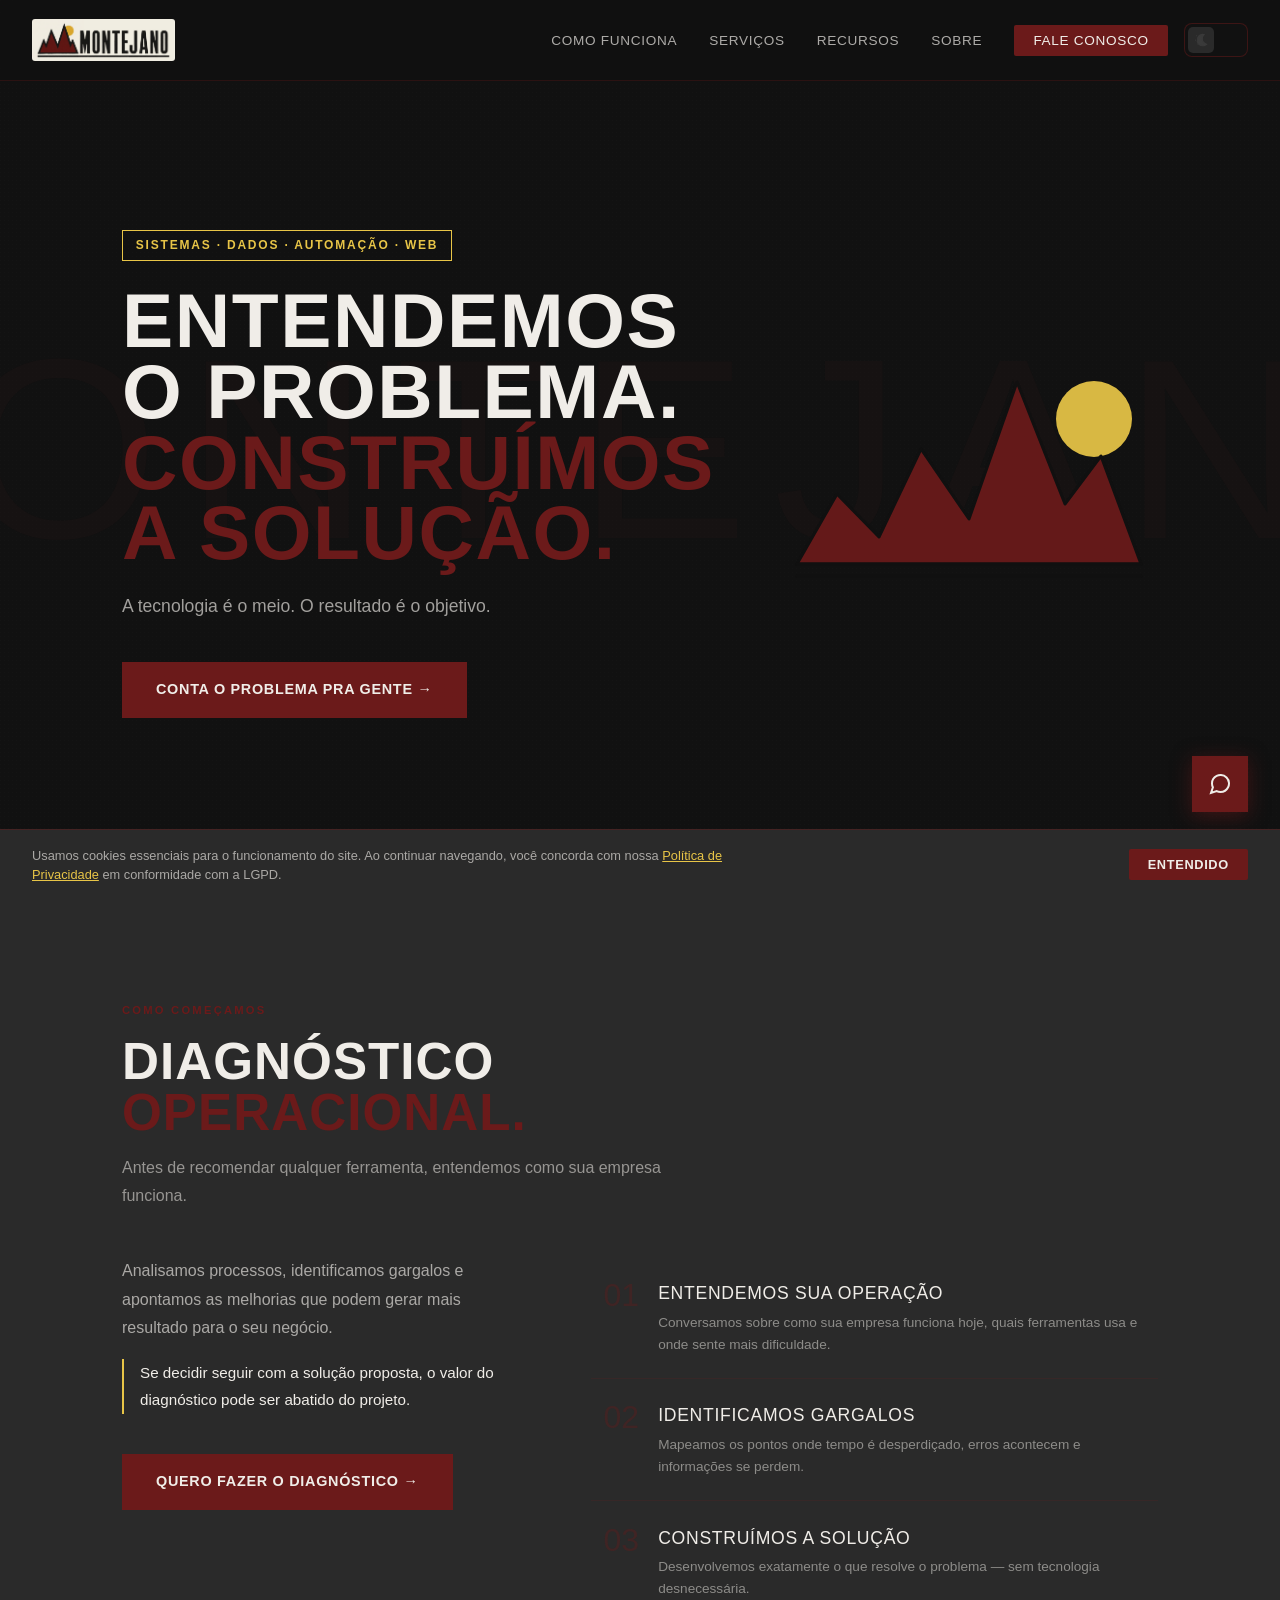
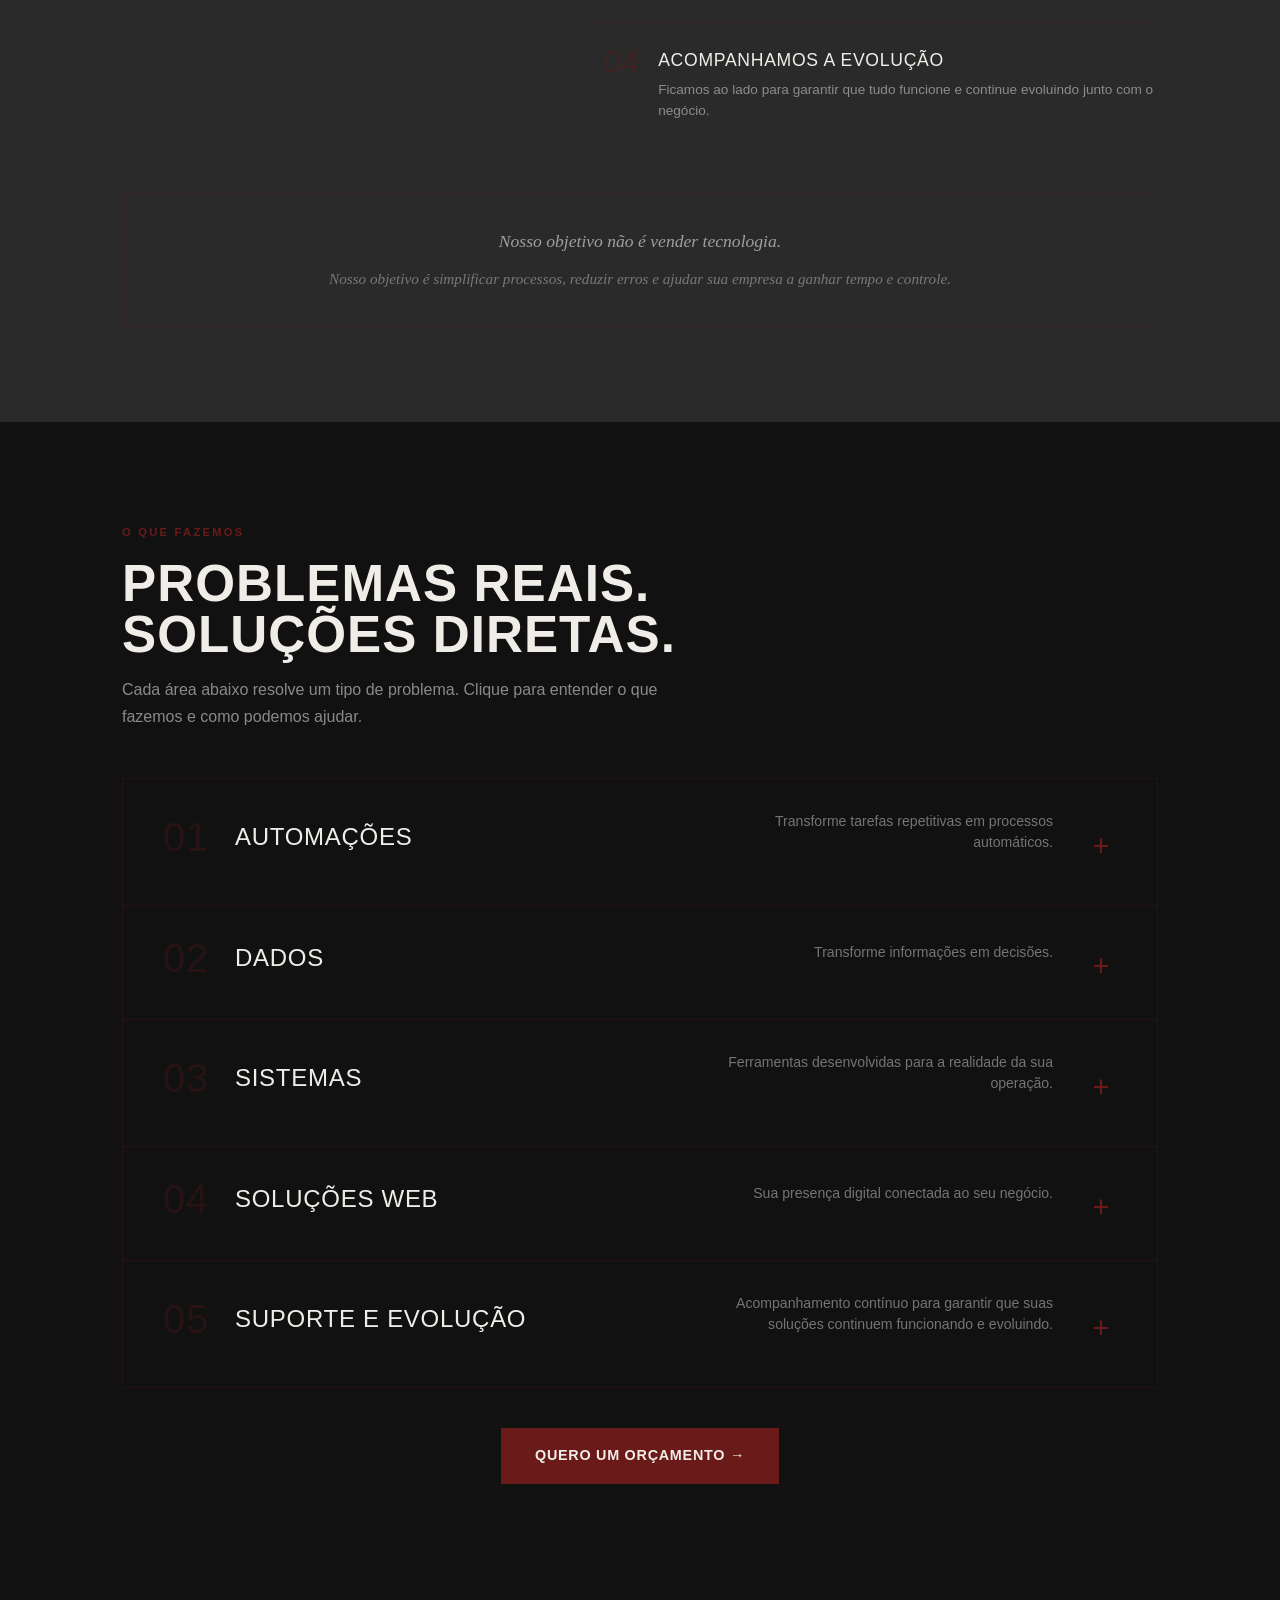
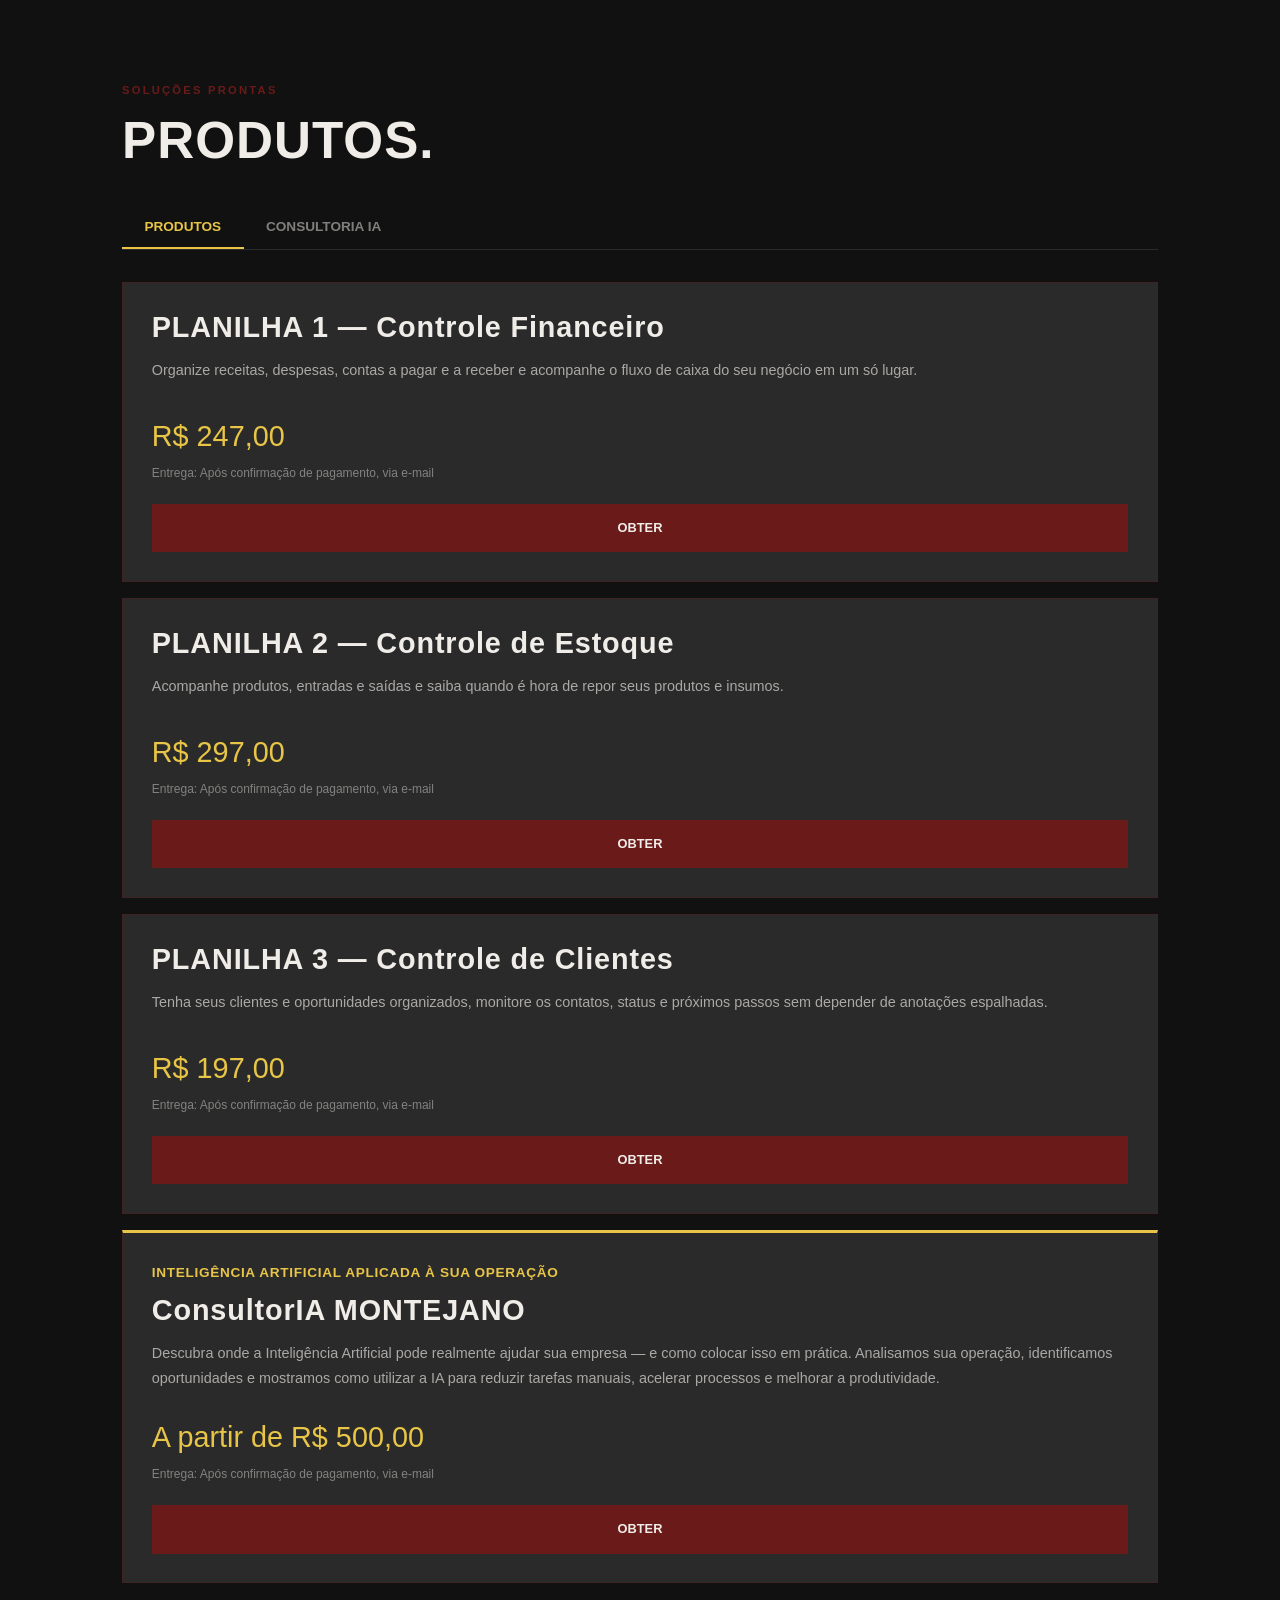
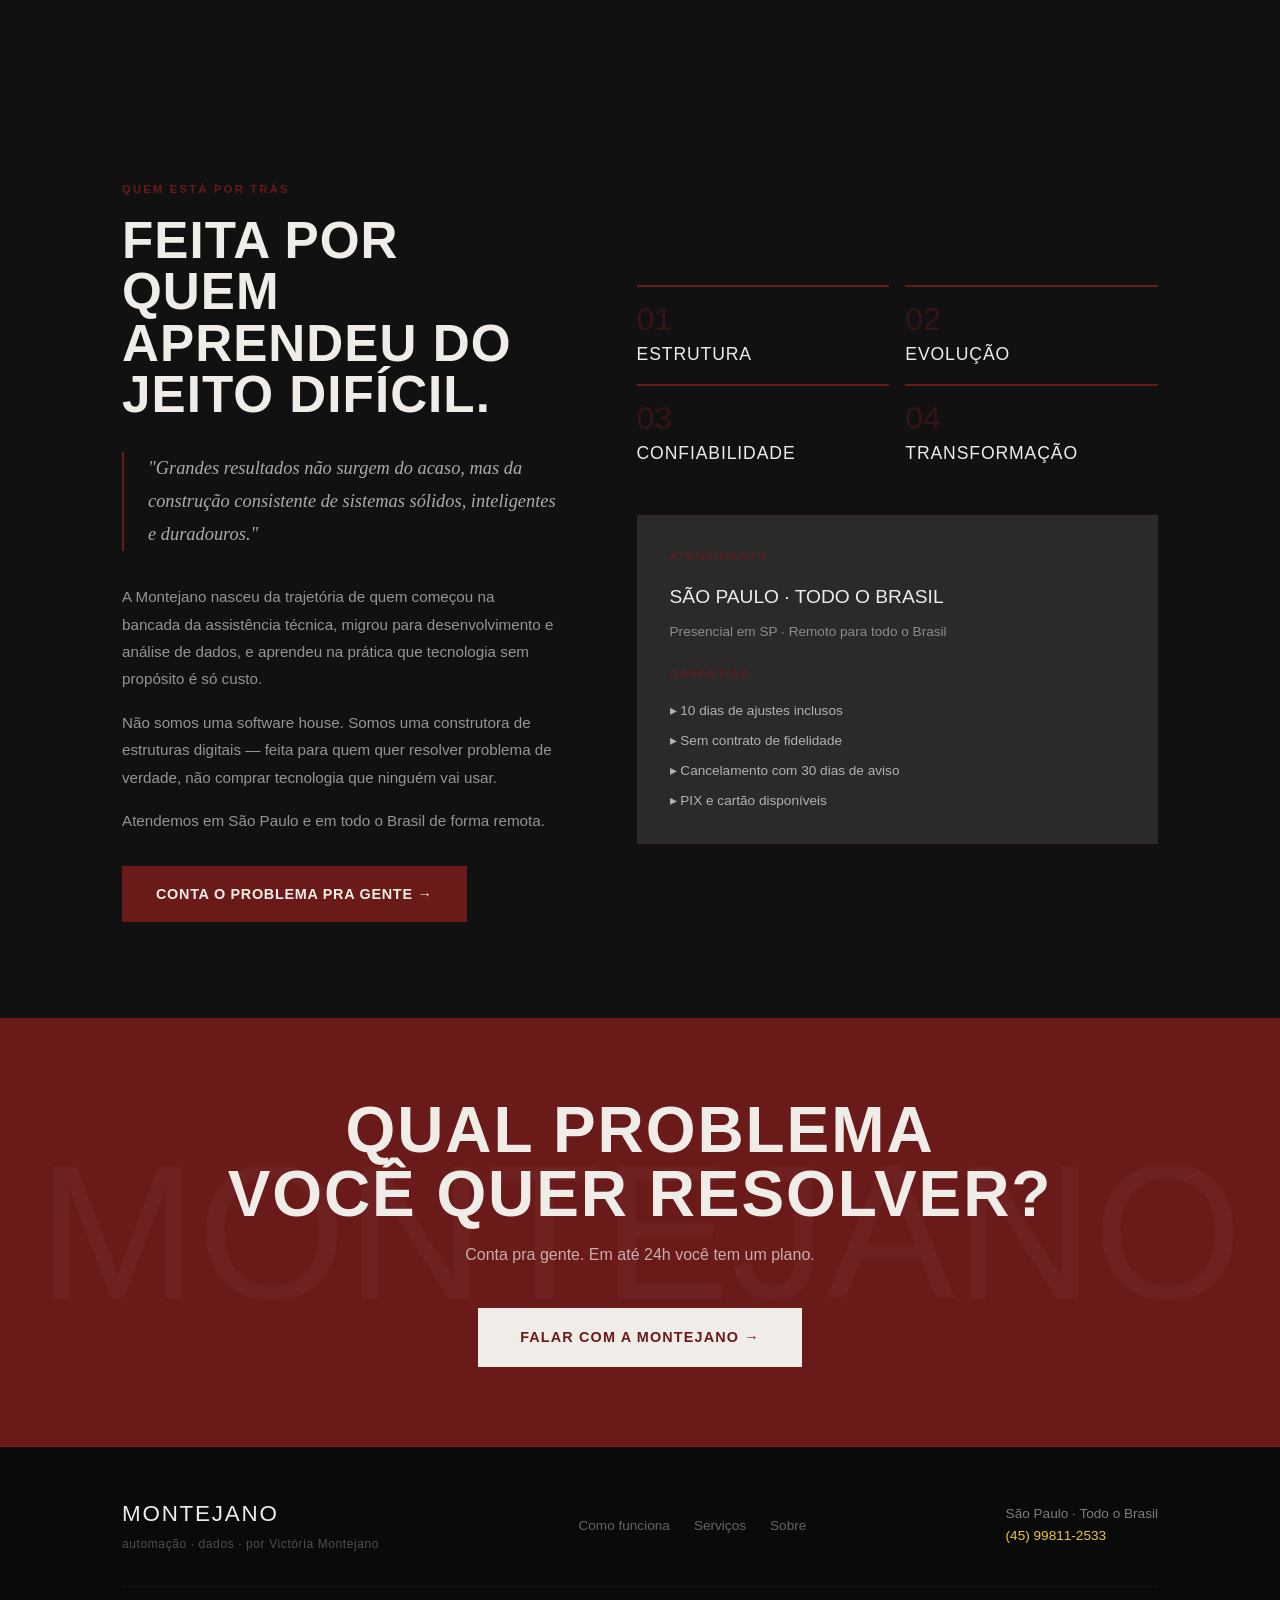
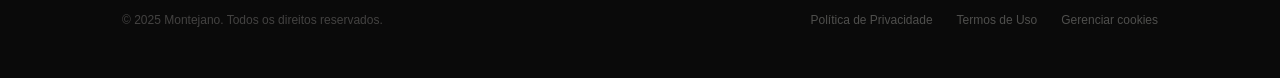
==== commit f0e26541: "Hero: headline novo, subtítulo, badge e montanha" ====
--- a/index.html
+++ b/index.html
@@ -84,33 +84,23 @@
   <div class="container">
     <div class="hero-inner">
       <div>
-        <div class="hero-tag reveal">Automação · Dados · Sistemas · Web</div>
+        <div class="hero-tag reveal">Sistemas · Dados · Automação · Web</div>
         <h1 class="hero-titulo reveal">
-          SEU NEGÓCIO<br>
-          <em>NO PILOTO AUTOMÁTICO.</em>
+          ENTENDEMOS O PROBLEMA.<br>
+          <em>CONSTRUÍMOS A SOLUÇÃO.</em>
         </h1>
         <p class="hero-subtitulo reveal">
-          Eliminamos tarefas repetitivas, organizamos processos e centralizamos informações. Sem enrolação. Sem contrato. Só resultado.
+          A tecnologia é o meio. O resultado é o objetivo.
         </p>
         <div class="hero-btns reveal">
           <a href="#" data-wa="hero" target="_blank" rel="noopener noreferrer" class="btn-primario">Conta o problema pra gente →</a>
-          <a href="#cases" class="btn-secundario">Ver resultados</a>
-        </div>
-      </div>
-      <div class="hero-stats reveal">
-        <div class="stat-card">
-          <div class="stat-numero">-80%</div>
-          <div class="stat-desc">tempo perdido com tarefas manuais</div>
-        </div>
-        <div class="stat-card">
-          <div class="stat-numero">~0</div>
-          <div class="stat-desc">erros no fechamento de caixa</div>
-        </div>
-        <div class="stat-card">
-          <div class="stat-numero">3h</div>
-          <div class="stat-desc">economizadas por dia em um restaurante</div>
-        </div>
-      </div>
+        </div>
+      </div>
+      <svg class="hero-montanha reveal" viewBox="0 0 380 260" role="img" aria-label="Símbolo da montanha Montejano">
+        <circle cx="315" cy="75" r="38" fill="#E8C547"></circle>
+        <path d="M18 220 L58 150 L100 193 L142 105 L190 175 L238 38 L286 160 L322 112 L362 220 Z" fill="#6B1A1A" stroke="#111111" stroke-width="3" stroke-linejoin="round"></path>
+        <path d="M18 220 H362 M18 232 H362" fill="none" stroke="#111111" stroke-width="3" stroke-linecap="round"></path>
+      </svg>
     </div>
   </div>
 </section>
--- a/css/style.css
+++ b/css/style.css
@@ -285,6 +285,13 @@
 
   .hero-stats { display: flex; flex-direction: column; gap: 1.5rem; }
 
+  .hero-montanha {
+    display: block; width: 380px; height: auto;
+    justify-self: center; opacity: 0.92;
+  }
+
+  .hero-montanha.reveal.visivel { opacity: 0.93; }
+
   .stat-card {
     background: var(--grafite);
     border: 1px solid rgba(107,26,26,0.4);
@@ -535,6 +542,7 @@
     .tema-toggle { margin-left: auto; }
     .hamburger { display: flex; }
     .hero-inner { grid-template-columns: 1fr; gap: 3rem; }
+    .hero-montanha { width: 200px; margin: 1.5rem auto 0; }
     .hero-stats { flex-direction: row; flex-wrap: wrap; }
     .stat-card { flex: 1; min-width: 140px; }
     .passos { grid-template-columns: 1fr; }
@@ -681,6 +689,61 @@
   [data-tema="claro"] .produto-nome { color: #111111; }
   [data-tema="claro"] .produto-descricao { color: rgba(17,17,17,0.65); }
   [data-tema="claro"] .produto-entrega { color: rgba(17,17,17,0.5); }
+  [data-tema="claro"] #hero { background: #F0EDE8; }
+  [data-tema="claro"] .hero-titulo { color: #111111; }
+  [data-tema="claro"] .hero-subtitulo { color: rgba(17,17,17,0.65); }
+  [data-tema="claro"] .stat-desc { color: rgba(17,17,17,0.65); }
+  [data-tema="claro"] .btn-secundario { color: #111111; border-color: rgba(17,17,17,0.3); }
+  [data-tema="claro"] .btn-secundario:hover { border-color: #111111; }
+  [data-tema="claro"] .passo-titulo { color: #111111; }
+  [data-tema="claro"] .passo-desc { color: rgba(17,17,17,0.65); }
+  [data-tema="claro"] .passo-icone svg { stroke: #F0EDE8; }
+  [data-tema="claro"] .diagnostico-destaque { color: #111111 !important; }
+  [data-tema="claro"] .diagnostico-texto p { color: rgba(17,17,17,0.65); }
+  [data-tema="claro"] .diagnostico-manifesto span { color: rgba(17,17,17,0.65); }
+  [data-tema="claro"] .dpasso-desc { color: rgba(17,17,17,0.65); }
+  [data-tema="claro"] .sobre-manifesto { color: rgba(17,17,17,0.65); }
+  [data-tema="claro"] .sobre-texto { color: rgba(17,17,17,0.65); }
+  [data-tema="claro"] .pilar-nome { color: #111111; }
+  [data-tema="claro"] .servico-nome { color: #111111; }
+  [data-tema="claro"] .servico-desc-curta { color: rgba(17,17,17,0.65); }
+  [data-tema="claro"] .servico-detalhe-lista li { color: rgba(17,17,17,0.65); }
+  [data-tema="claro"] .servico-cta { color: #111111; }
+  [data-tema="claro"] .plano-nome { color: #111111; }
+  [data-tema="claro"] .plano-lista li { color: rgba(17,17,17,0.65); }
+  [data-tema="claro"] .mobile-fechar { color: #111111; border-color: rgba(17,17,17,0.3); }
+  [data-tema="claro"] .footer-sub { color: rgba(17,17,17,0.65); }
+  [data-tema="claro"] .footer-contato { color: rgba(17,17,17,0.65); }
+  [data-tema="claro"] .footer-links a { color: rgba(17,17,17,0.65); }
+  [data-tema="claro"] .footer-legal a { color: rgba(17,17,17,0.65); }
+  [data-tema="claro"] .footer-copy { color: rgba(17,17,17,0.65); }
+  [data-tema="claro"] .lgpd-texto { color: rgba(17,17,17,0.65); }
+  [data-tema="claro"] .lgpd-btn { color: #F0EDE8; }
+  [data-tema="claro"] .produtos-tab { color: rgba(17,17,17,0.65); }
+  [data-tema="claro"] .produto-entrega { color: rgba(17,17,17,0.65); }
+  [data-tema="claro"] [style*="color:var(--offwhite)"] { color: #111111 !important; }
+  [data-tema="claro"] [style*="color:rgba(240,237,232"] { color: rgba(17,17,17,0.65) !important; }
+  [data-tema="claro"] #sobre .diagnostico-box,
+  [data-tema="claro"] #sobre [style*="background"],
+  [data-tema="claro"] .sobre-card,
+  [data-tema="claro"] #sobre > .container > div > div:last-child > div:last-child {
+    background: #E6E2DC !important;
+    border-color: rgba(107,26,26,0.2) !important;
+    color: #111111 !important;
+  }
+  [data-tema="claro"] #sobre .sobre-card *,
+  [data-tema="claro"] #sobre > .container > div > div:last-child > div:last-child * {
+    color: #111111 !important;
+  }
+  [data-tema="claro"] footer { background: #E0DCD6 !important; }
+  [data-tema="claro"] footer * { color: rgba(17,17,17,0.6) !important; }
+  [data-tema="claro"] footer a { color: rgba(17,17,17,0.5) !important; }
+  [data-tema="claro"] footer a:hover { color: #111111 !important; }
+  [data-tema="claro"] footer a[href*="wa.me"] { color: #6B1A1A !important; }
+  [data-tema="claro"] .footer-bottom { border-top-color: rgba(17,17,17,0.08) !important; }
+  [data-tema="claro"] .lgpd-banner { background: #E6E2DC !important; border-top-color: rgba(107,26,26,0.2) !important; }
+  [data-tema="claro"] .lgpd-texto { color: rgba(17,17,17,0.65) !important; }
+  [data-tema="claro"] .lgpd-btn { background: #6B1A1A !important; color: #F0EDE8 !important; }
   .produtos-grid { grid-template-columns: 1fr; }
   .produto-card-destaque { grid-column: auto; padding: 1.8rem; }
 
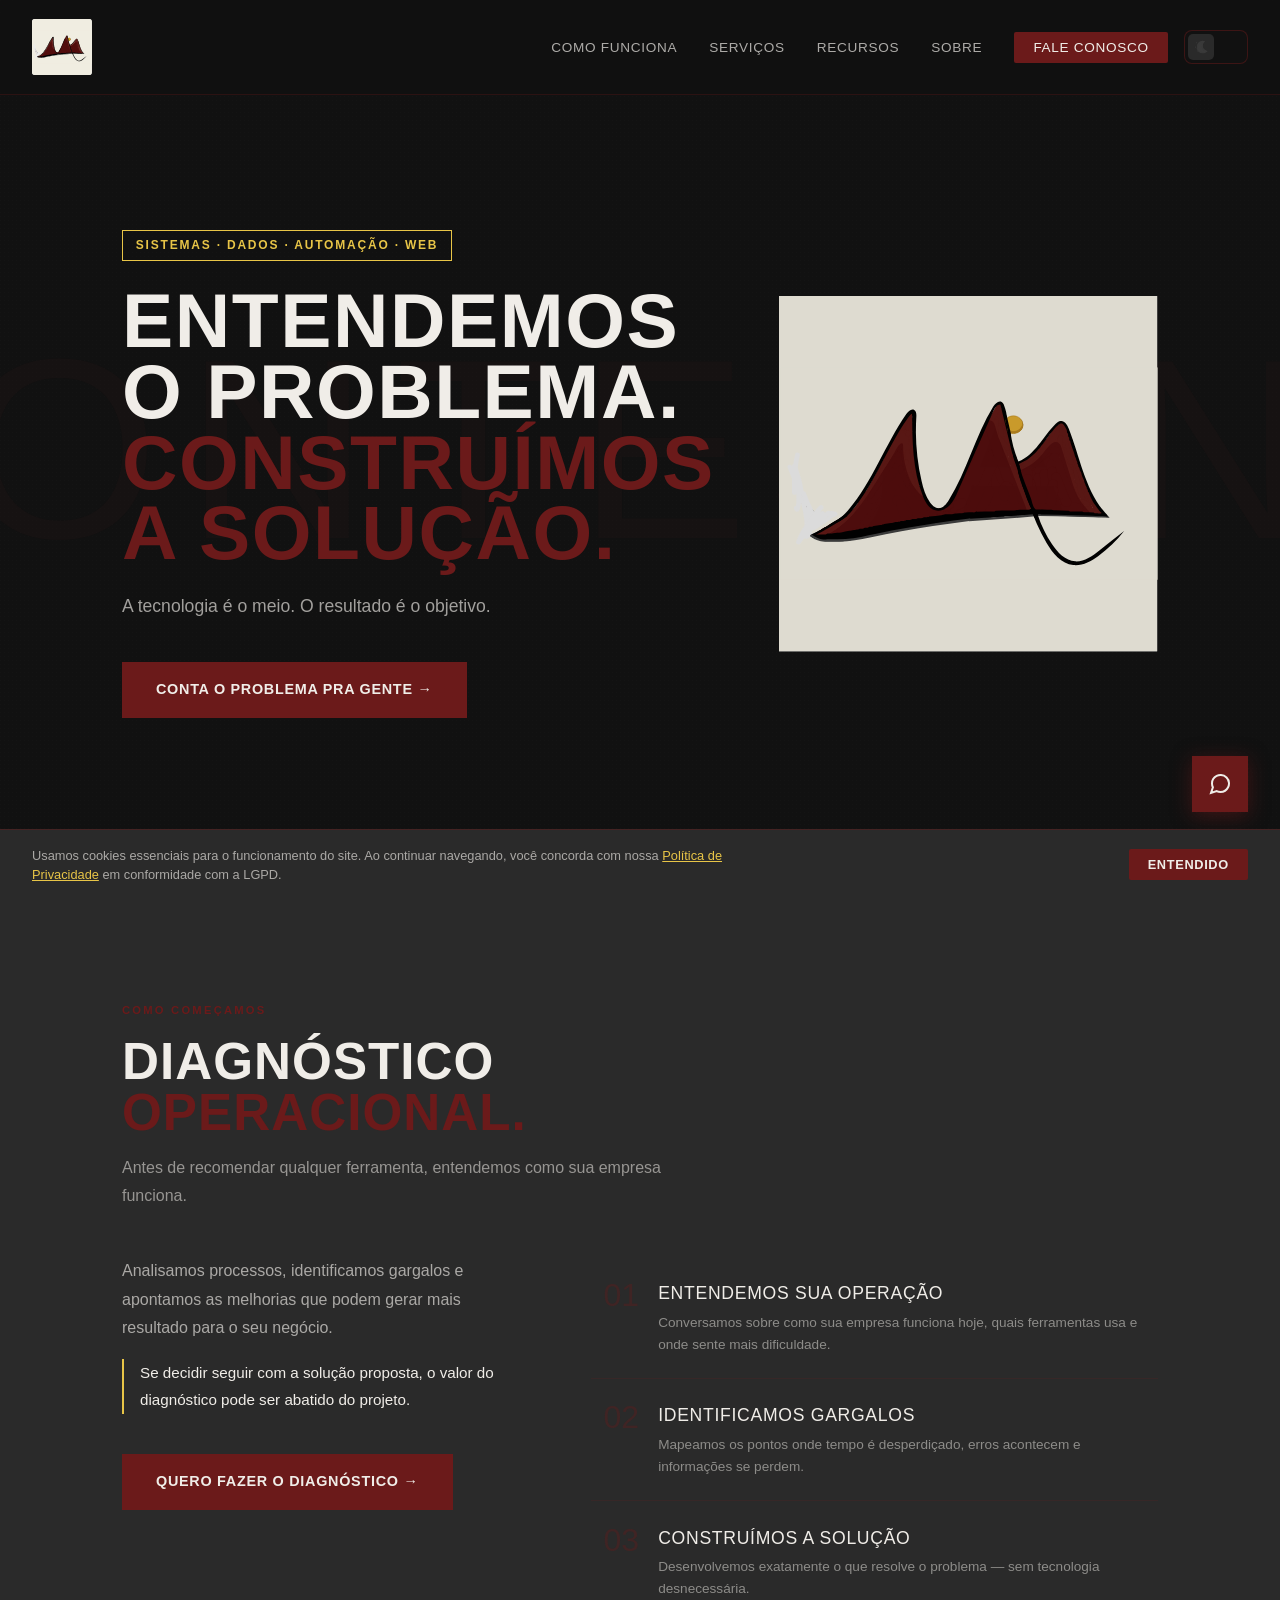
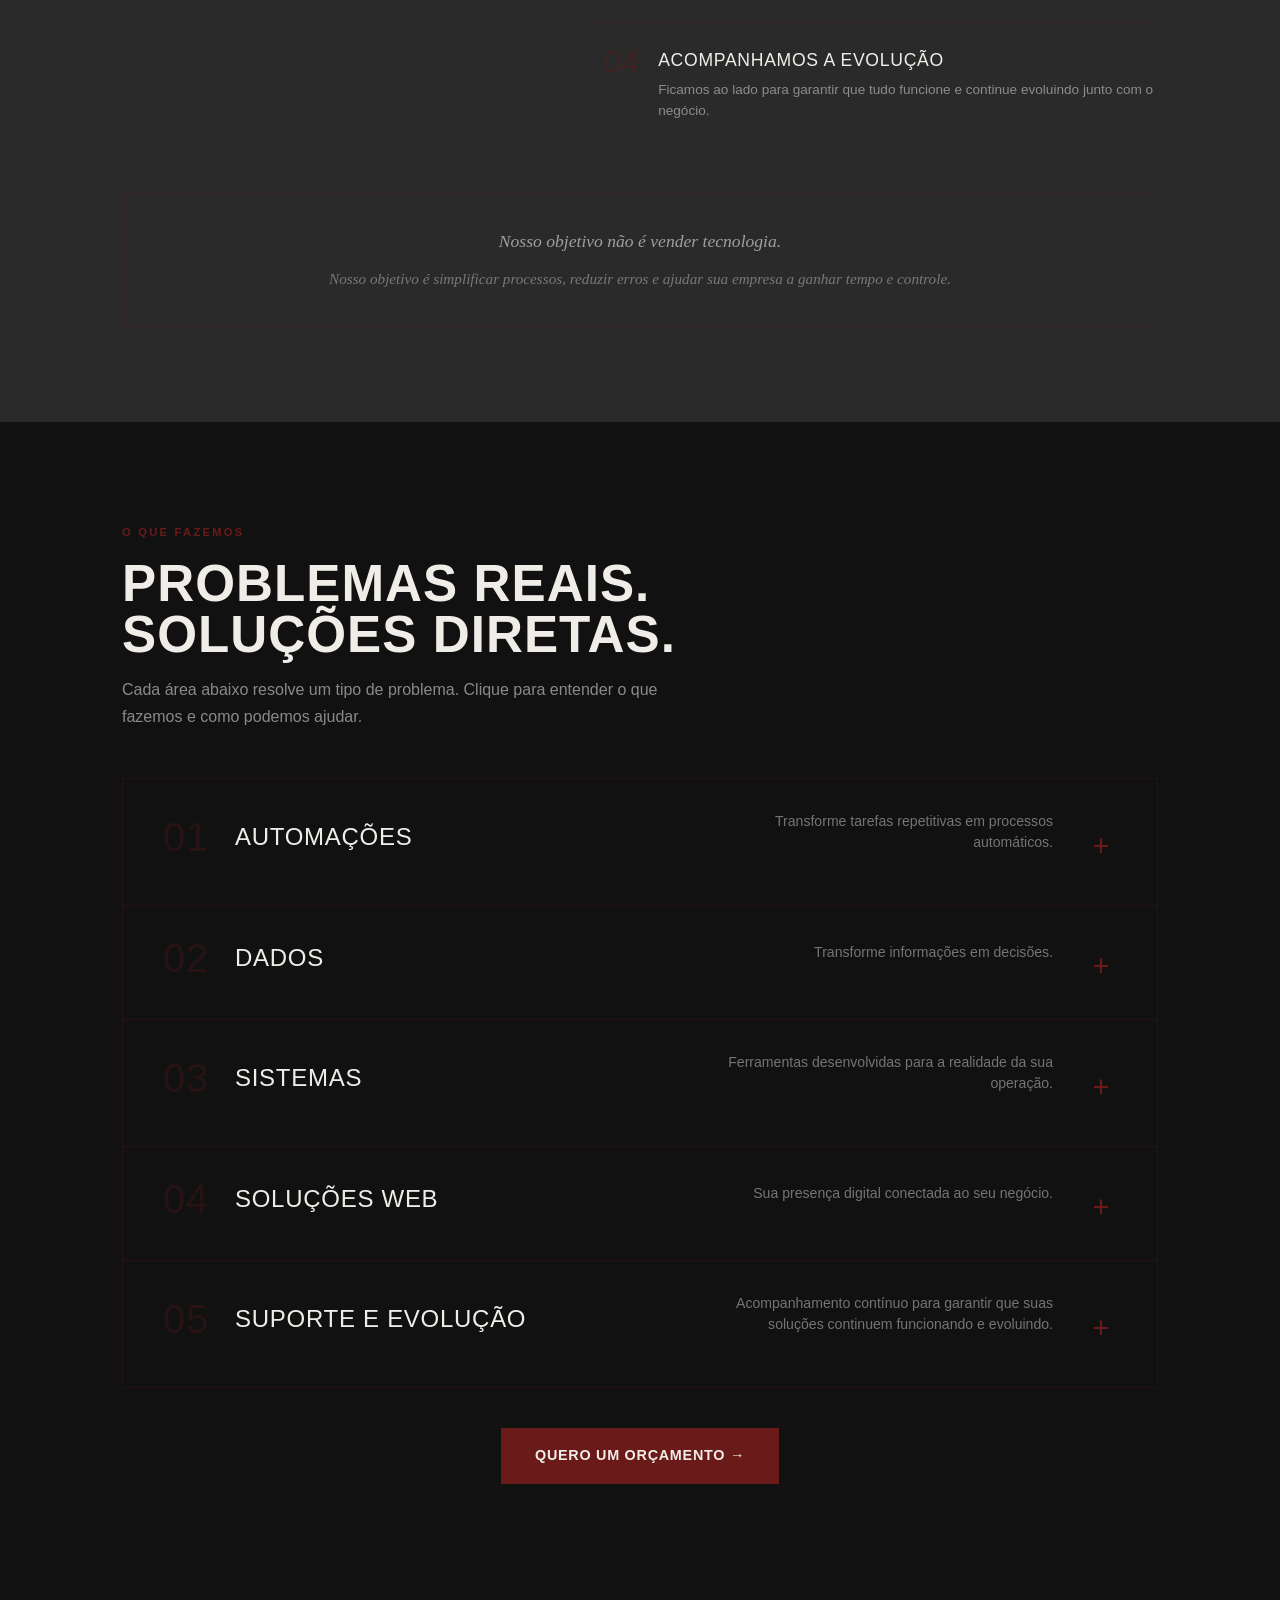
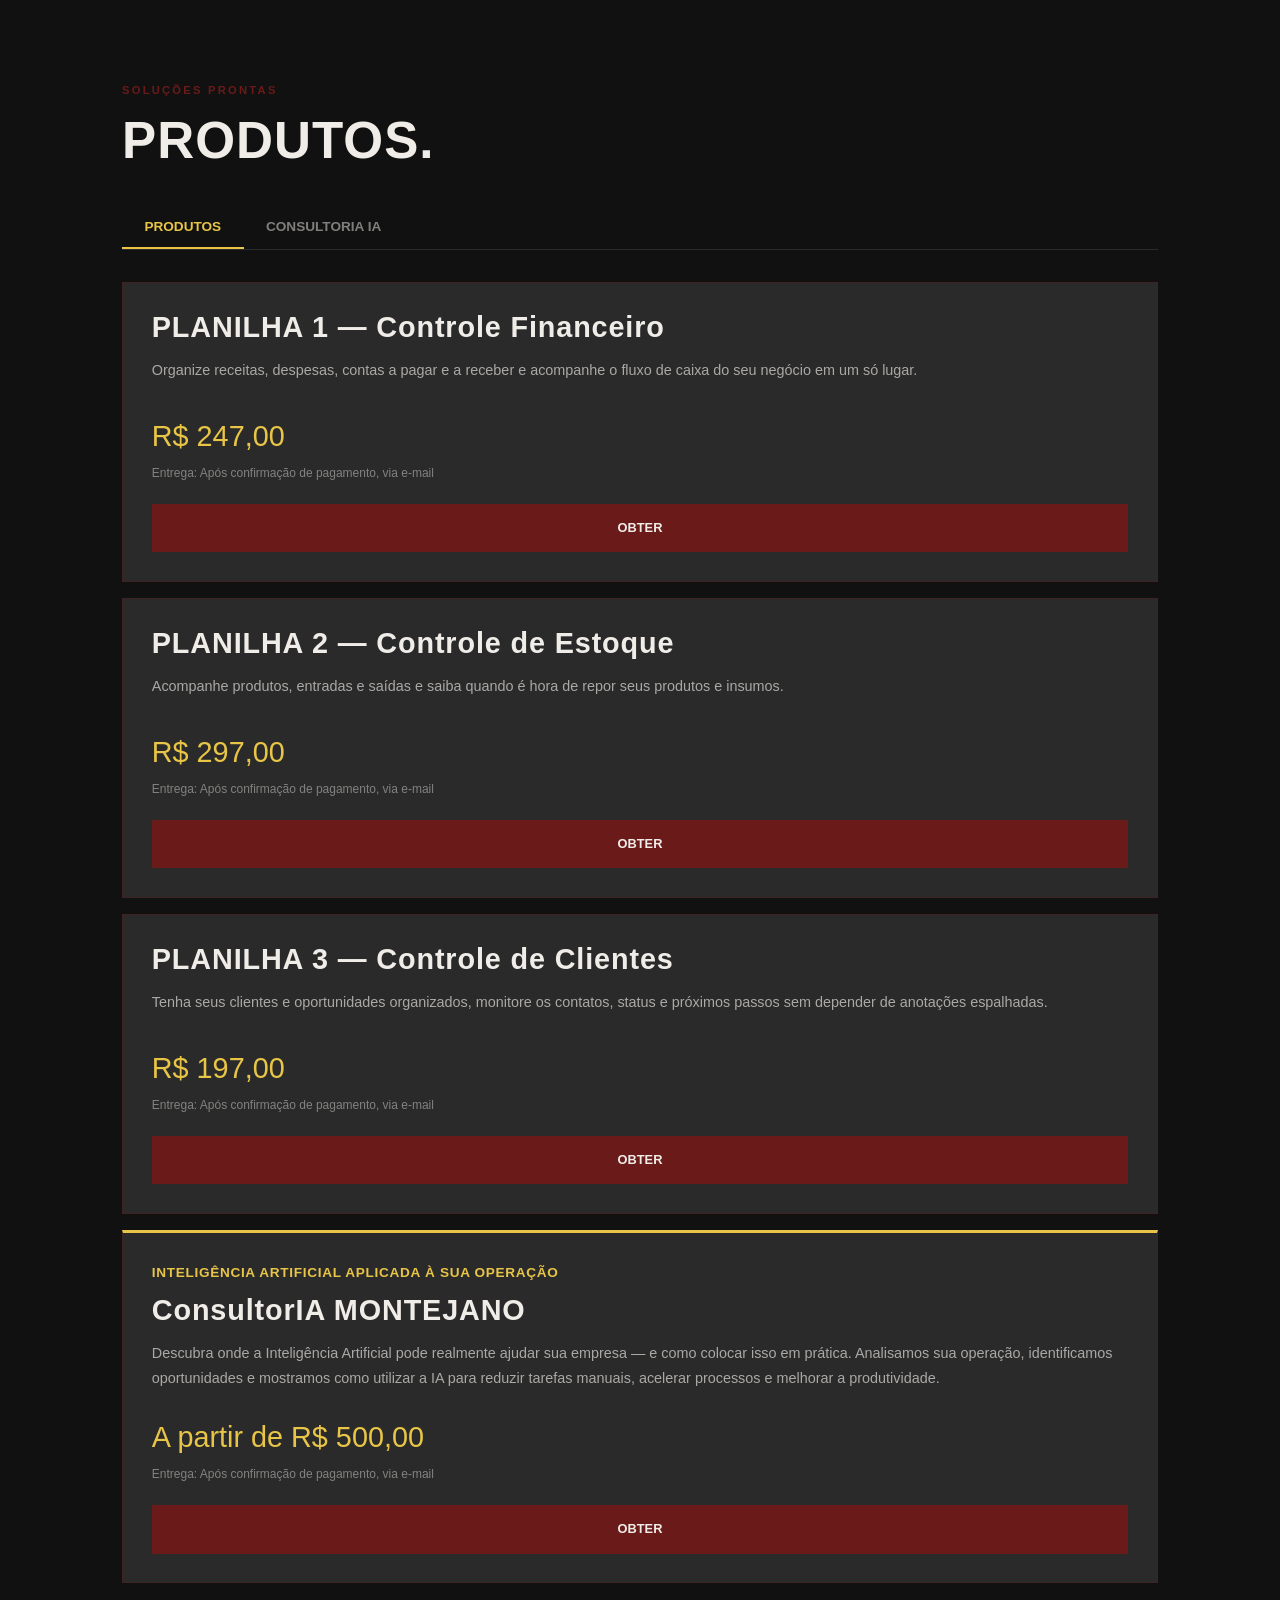
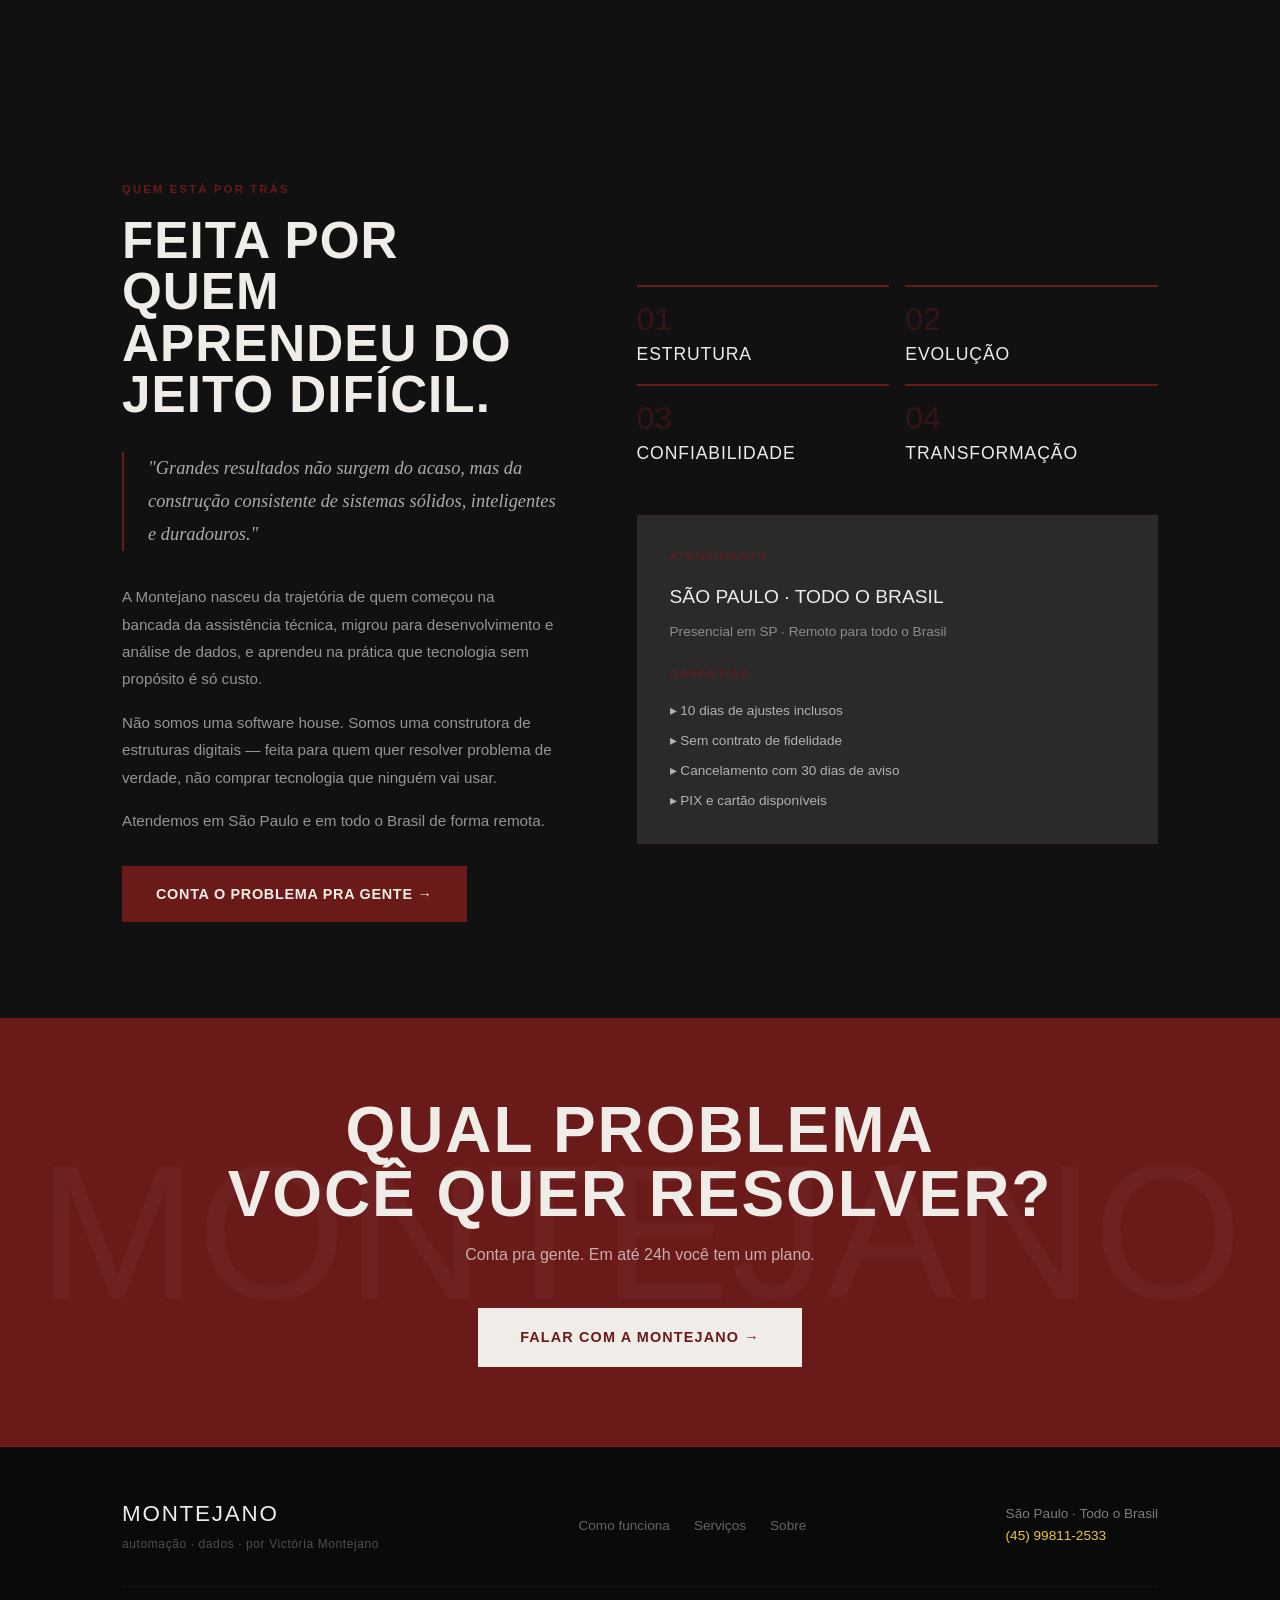
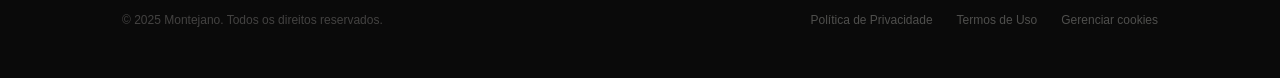
==== commit 13c0cab0: "Nova logo: navbar e hero atualizados Co-Authored-By: Claude Opus 5.5 <noreply@anthropic.com>" ====
--- a/index.html
+++ b/index.html
@@ -41,7 +41,7 @@
 <!-- NAV -->
 <nav>
   <a href="#" class="nav-logo-wrap" aria-label="Montejano - página inicial">
-    <img src="Design_sem_nome_20260601_224707_0000.png" alt="Montejano" class="nav-logo-img">
+    <img src="novaLogoMonte.svg" alt="Montejano" class="nav-logo-img">
   </a>
   <ul class="nav-links" role="navigation" aria-label="Menu principal">
     <li><a href="#como-funciona">Como funciona</a></li>
@@ -96,11 +96,7 @@
           <a href="#" data-wa="hero" target="_blank" rel="noopener noreferrer" class="btn-primario">Conta o problema pra gente →</a>
         </div>
       </div>
-      <svg class="hero-montanha reveal" viewBox="0 0 380 260" role="img" aria-label="Símbolo da montanha Montejano">
-        <circle cx="315" cy="75" r="38" fill="#E8C547"></circle>
-        <path d="M18 220 L58 150 L100 193 L142 105 L190 175 L238 38 L286 160 L322 112 L362 220 Z" fill="#6B1A1A" stroke="#111111" stroke-width="3" stroke-linejoin="round"></path>
-        <path d="M18 220 H362 M18 232 H362" fill="none" stroke="#111111" stroke-width="3" stroke-linecap="round"></path>
-      </svg>
+      <img src="novaLogoMonte.svg" alt="Símbolo da montanha Montejano" class="hero-montanha reveal">
     </div>
   </div>
 </section>
--- a/css/style.css
+++ b/css/style.css
@@ -48,7 +48,7 @@
 
   /* SVG inline da logo na navbar */
   .nav-logo-img {
-    height: 42px; width: auto; flex-shrink: 0;
+    height: 56px; width: auto; flex-shrink: 0;
     border-radius: 3px;
   }
 
@@ -145,6 +145,7 @@
   [data-tema="claro"] body { background: #F0EDE8; color: #111111; }
   [data-tema="claro"] nav { background: rgba(240,237,232,0.97); border-bottom-color: rgba(107,26,26,0.2); }
   [data-tema="claro"] .nav-links a { color: rgba(17,17,17,0.65); }
+  [data-tema="claro"] .nav-logo-img { background-color: var(--offwhite); border-radius: 4px; }
   [data-tema="claro"] .hamburger span { background: #111111; }
   [data-tema="claro"] .mobile-menu { background: #F0EDE8; }
   [data-tema="claro"] .mobile-menu a { color: #111111; }
@@ -286,11 +287,11 @@
   .hero-stats { display: flex; flex-direction: column; gap: 1.5rem; }
 
   .hero-montanha {
-    display: block; width: 380px; height: auto;
-    justify-self: center; opacity: 0.92;
-  }
-
-  .hero-montanha.reveal.visivel { opacity: 0.93; }
+    display: block; width: 420px; max-width: 100%; height: auto;
+    justify-self: center; align-self: center; opacity: 0.92;
+  }
+
+  .hero-montanha.reveal.visivel { opacity: 0.92; }
 
   .stat-card {
     background: var(--grafite);
@@ -542,7 +543,7 @@
     .tema-toggle { margin-left: auto; }
     .hamburger { display: flex; }
     .hero-inner { grid-template-columns: 1fr; gap: 3rem; }
-    .hero-montanha { width: 200px; margin: 1.5rem auto 0; }
+    .hero-montanha { width: 220px; margin: 1.5rem auto 0; }
     .hero-stats { flex-direction: row; flex-wrap: wrap; }
     .stat-card { flex: 1; min-width: 140px; }
     .passos { grid-template-columns: 1fr; }
